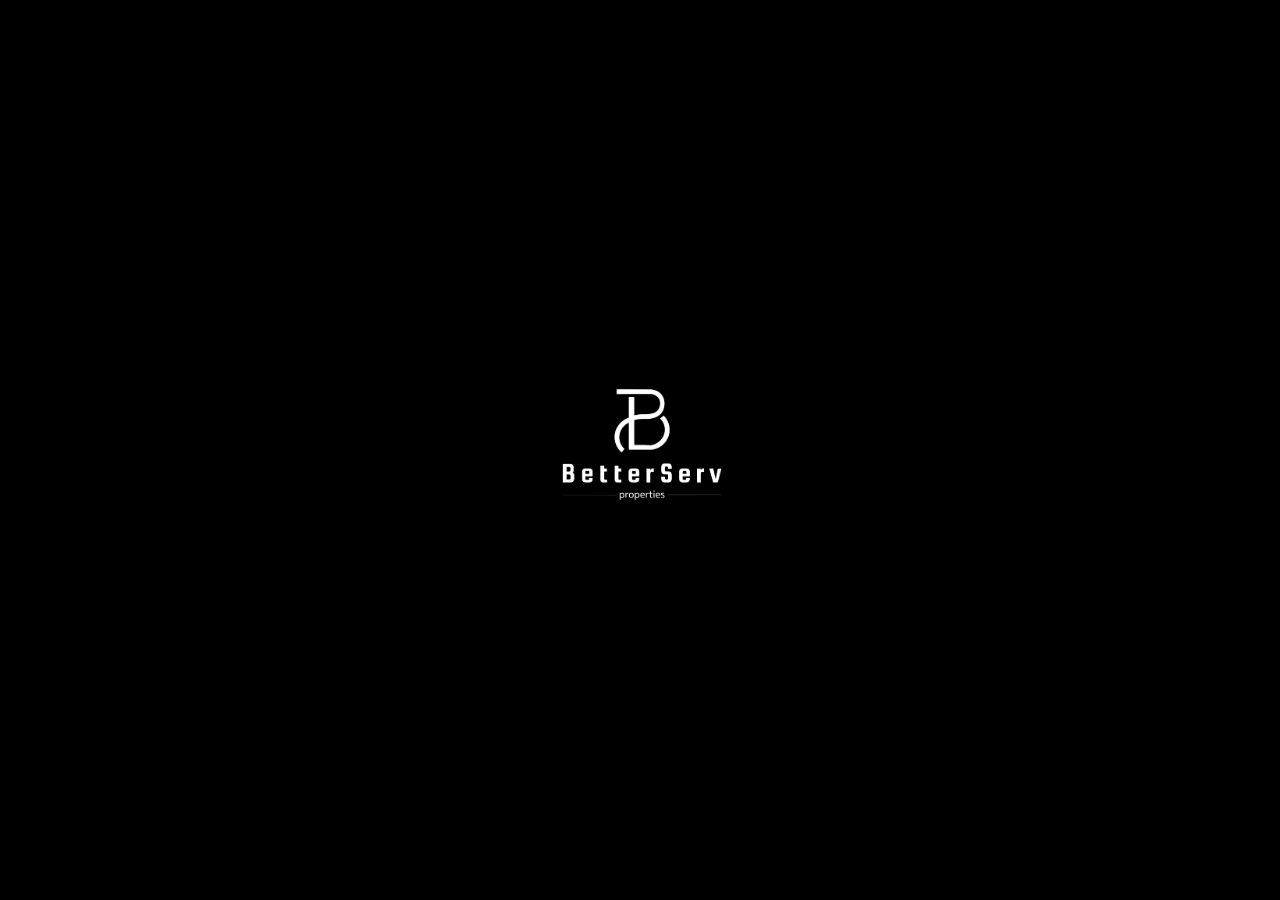
==== index.html @ 4f76d9c1 "feat: transform other services into a full landing page with dedicated sections and luxury assets" ====
<!doctype html>
<html lang="en">

<head>
  <meta charset="UTF-8" />
  <meta name="viewport" content="width=device-width, initial-scale=1.0" />
  <title>Better Serv Properties — Premium Properties in Dubai & India</title>
  <link rel="preconnect" href="https://fonts.googleapis.com" />
  <link
    href="https://fonts.googleapis.com/css2?family=DM+Sans:wght@400;500;600;700;800&family=Playfair+Display:wght@600;700;800&display=swap"
    rel="stylesheet" />
  <link rel="stylesheet" href="https://cdnjs.cloudflare.com/ajax/libs/font-awesome/6.4.0/css/all.min.css" />
  <style>
    :root {
      --bg: #ffffff;
      --bg-alt: #f7f8fa;
      --bg-dark: #0a0a0f;
      --bg-card: #ffffff;
      --blue: #0055ff;
      --blue-hover: #0044cc;
      --blue-light: rgba(0, 85, 255, 0.08);
      --blue-glow: rgba(0, 85, 255, 0.25);
      --gold: #c9a84c;
      --text: #1a1a1a;
      --text-mid: #555;
      --text-light: #888;
      --border: #e8e8e8;
      --radius: 16px;
      --radius-sm: 10px;
      --radius-pill: 50px;
      --shadow-sm: 0 2px 12px rgba(0, 0, 0, 0.06);
      --shadow-md: 0 8px 32px rgba(0, 0, 0, 0.08);
      --shadow-lg: 0 16px 64px rgba(0, 0, 0, 0.12);
      --shadow-card: 0 4px 24px rgba(0, 0, 0, 0.07);
      --font-body: "DM Sans", sans-serif;
      --font-display: "Playfair Display", serif;
      --ease: cubic-bezier(0.25, 0.46, 0.45, 0.94);
    }

    *,
    *::before,
    *::after {
      margin: 0;
      padding: 0;
      box-sizing: border-box;
    }

    html {
      scroll-behavior: smooth;
    }

    body {
      font-family: var(--font-body);
      color: var(--text);
      background: var(--bg);
      overflow-x: hidden;
      line-height: 1.6;
      -webkit-font-smoothing: antialiased;
    }

    img {
      max-width: 100%;
      display: block;
    }

    a {
      text-decoration: none;
      color: inherit;
    }

    button {
      font-family: var(--font-body);
      cursor: pointer;
    }

    @keyframes fadeUp {
      from {
        opacity: 0;
        transform: translateY(30px);
      }

      to {
        opacity: 1;
        transform: translateY(0);
      }
    }

    @keyframes fadeIn {
      from {
        opacity: 0;
      }

      to {
        opacity: 1;
      }
    }

    @keyframes scaleIn {
      from {
        opacity: 0;
        transform: scale(0.92);
      }

      to {
        opacity: 1;
        transform: scale(1);
      }
    }

    @keyframes heroSlideIn {
      from {
        opacity: 0;
        transform: scale(1.06);
      }

      to {
        opacity: 1;
        transform: scale(1);
      }
    }

    @keyframes float {

      0%,
      100% {
        transform: translateY(0);
      }

      50% {
        transform: translateY(-10px);
      }
    }

    .reveal {
      opacity: 0;
      transform: translateY(28px);
      transition:
        opacity 0.7s var(--ease),
        transform 0.7s var(--ease);
    }

    .reveal.fl {
      transform: translateX(-28px);
    }

    .reveal.fr {
      transform: translateX(28px);
    }

    .reveal.fs {
      transform: scale(0.9);
    }

    .reveal.vis {
      opacity: 1;
      transform: translate(0) scale(1);
    }

    .reveal.d1 {
      transition-delay: 0.1s;
    }

    .reveal.d2 {
      transition-delay: 0.2s;
    }

    .reveal.d3 {
      transition-delay: 0.3s;
    }

    .reveal.d4 {
      transition-delay: 0.4s;
    }

    .reveal.d5 {
      transition-delay: 0.5s;
    }

    .reveal.d6 {
      transition-delay: 0.6s;
    }

    .reveal.d7 {
      transition-delay: 0.7s;
    }

    .reveal.d8 {
      transition-delay: 0.8s;
    }

    .page {
      animation: fadeUp 0.45s ease forwards;
    }

    /* ─── HEADER ─── */
    .cap-hdr {
      position: fixed;
      top: 0;
      left: 0;
      right: 0;
      z-index: 9000;
      background: transparent;
      padding: 0 48px;
      display: flex;
      align-items: center;
      gap: 12px;
      width: 100%;
      transition: background 0.35s ease, box-shadow 0.35s ease;
      border: none;
      border-radius: 0;
      backdrop-filter: none;
      -webkit-backdrop-filter: none;
      box-shadow: none;
    }

    .cap-hdr.scrolled {
      background: rgba(10, 10, 15, 0.97);
      box-shadow: 0 4px 24px rgba(0, 0, 0, 0.4);
    }

    .cap-hdr .logo {
      display: flex;
      align-items: center;
      margin-right: auto;
    }

    .cap-hdr .logo img {
      height: 160px;
      width: auto;
      object-fit: contain;
      padding: 0;
      transition: transform 0.3s ease;
    }

    .cap-hdr .logo:hover img {
      transform: scale(1.02);
    }

    .cap-hdr .dnav {
      display: flex;
      gap: 4px;
    }

    .cap-hdr .dnav a {
      color: rgba(255, 255, 255, 0.65);
      font-size: 0.9rem;
      font-weight: 500;
      padding: 8px 12px;
      border-radius: var(--radius-pill);
      transition: all 0.25s;
      letter-spacing: 0.02em;
      white-space: nowrap;
    }

    .cap-hdr .dnav a:hover,
    .cap-hdr .dnav a.active {
      color: #fff;
      background: rgba(255, 255, 255, 0.08);
    }

    .cap-hdr .cta-btn {
      background: var(--blue);
      color: #fff;
      border: none;
      border-radius: var(--radius-pill);
      padding: 9px 20px;
      font-size: 0.76rem;
      font-weight: 700;
      letter-spacing: 0.03em;
      transition: all 0.25s;
      white-space: nowrap;
    }

    .cap-hdr .cta-btn:hover {
      background: var(--blue-hover);
      transform: translateY(-1px);
    }

    .mob-bar {
      display: none;
      position: fixed;
      bottom: 0;
      left: 0;
      right: 0;
      z-index: 9000;
      background: rgba(10, 10, 15, 0.96);
      backdrop-filter: blur(20px);
      -webkit-backdrop-filter: blur(20px);
      justify-content: space-around;
      padding: 8px 0 max(8px, env(safe-area-inset-bottom));
      border-top: 1px solid rgba(255, 255, 255, 0.07);
    }

    .mob-bar a {
      display: flex;
      flex-direction: column;
      align-items: center;
      gap: 3px;
      color: rgba(255, 255, 255, 0.4);
      font-size: 0.6rem;
      font-weight: 500;
      min-width: 48px;
      min-height: 44px;
      justify-content: center;
      transition: color 0.2s;
    }

    .mob-bar a svg {
      width: 20px;
      height: 20px;
      stroke: currentColor;
      fill: none;
      stroke-width: 1.8;
    }

    .mob-bar a.active {
      color: var(--blue);
    }

    @media (max-width: 768px) {
      .mob-bar {
        display: flex !important;
      }

      .cap-hdr .dnav,
      .cap-hdr .cta-btn {
        display: none !important;
      }

      .cap-hdr {
        padding: 12px 24px;
        max-width: 100%;
        width: 100%;
        left: 0;
        right: 0;
        transform: none;
        justify-content: center;
        background: rgba(10, 10, 15, 0.1);
      }

      .cap-hdr.scrolled {
        background: rgba(10, 10, 15, 0.98);
      }

      .cap-hdr .logo {
        margin-right: 0;
        justify-content: center;
        width: 100%;
      }

      .cap-hdr .logo img {
        height: 95px;
      }

      .hero-content {
        text-align: center;
        padding: 180px 20px 80px;
      }

      .hero-content .section-tag {
        justify-content: center;
      }

      .hero-content p {
        margin: 0 auto 32px;
      }

      .hero-btns {
        justify-content: center;
      }

      .section {
        padding: 60px 20px;
      }
    }

    /* ─── BUTTONS ─── */
    .btn {
      display: inline-flex;
      align-items: center;
      gap: 8px;
      font-family: var(--font-body);
      font-weight: 700;
      font-size: 0.88rem;
      padding: 14px 30px;
      border-radius: var(--radius-sm);
      border: none;
      cursor: pointer;
      transition: all 0.35s var(--ease);
      min-height: 48px;
      letter-spacing: 0.01em;
    }

    .btn-blue {
      background: var(--blue);
      color: #fff;
    }

    .btn-blue:hover {
      background: var(--blue-hover);
      transform: translateY(-2px);
      box-shadow: 0 8px 24px var(--blue-glow);
    }

    .btn-dark {
      background: var(--bg-dark);
      color: #fff;
    }

    .btn-dark:hover {
      background: #222;
      transform: translateY(-2px);
    }

    .btn-outline {
      background: transparent;
      color: #fff;
      border: 1.5px solid rgba(255, 255, 255, 0.3);
    }

    .btn-outline:hover {
      border-color: #fff;
      background: rgba(255, 255, 255, 0.06);
    }

    .btn-outline-dark {
      background: transparent;
      color: var(--text);
      border: 1.5px solid var(--border);
    }

    .btn-outline-dark:hover {
      border-color: var(--blue);
      color: var(--blue);
    }

    .btn-icon {
      font-size: 1rem;
      transition: transform 0.2s;
    }

    .btn:hover .btn-icon {
      transform: translateX(3px);
    }

    /* ─── SECTIONS ─── */
    .section {
      padding: 100px 24px;
    }

    .section-inner {
      max-width: 1140px;
      margin: 0 auto;
    }

    .section-tag {
      display: inline-flex;
      align-items: center;
      gap: 6px;
      color: var(--blue);
      font-weight: 700;
      font-size: 0.72rem;
      letter-spacing: 0.14em;
      text-transform: uppercase;
      margin-bottom: 12px;
    }

    .section-tag::before {
      content: "";
      width: 8px;
      height: 8px;
      border-radius: 50%;
      background: var(--blue);
      display: inline-block;
    }

    .section-title {
      font-family: var(--font-display);
      font-size: clamp(1.8rem, 4vw, 2.8rem);
      font-weight: 700;
      letter-spacing: -0.02em;
      line-height: 1.15;
      margin-bottom: 16px;
    }

    .section-subtitle {
      color: var(--text-mid);
      font-size: 1.02rem;
      line-height: 1.7;
      max-width: 560px;
    }

    /* ─── HERO ─── */
    .hero {
      position: relative;
      min-height: 100vh;
      display: flex;
      align-items: center;
      overflow: hidden;
      background: var(--bg-dark);
    }

    .hero-slide {
      position: absolute;
      inset: 0;
      opacity: 0;
      background-size: cover;
      background-position: center;
      transition: none;
    }

    .hero-slide::after {
      content: "";
      position: absolute;
      inset: 0;
      background: linear-gradient(to right,
          rgba(0, 0, 0, 0.85) 0%,
          rgba(0, 0, 0, 0.4) 50%,
          rgba(0, 0, 0, 0.1) 100%);
    }

    @media (max-width: 768px) {
      .hero-slide::after {
        background: rgba(0, 0, 0, 0.65);
      }
    }

    .hero-slide.active {
      opacity: 1;
      animation: heroSlideIn 1s ease forwards;
    }

    .hero-dots {
      position: absolute;
      bottom: 40px;
      left: 50%;
      transform: translateX(-50%);
      display: flex;
      gap: 10px;
      z-index: 10;
    }

    .hero-dot {
      width: 10px;
      height: 10px;
      border-radius: 50%;
      border: 2px solid rgba(255, 255, 255, 0.5);
      background: transparent;
      cursor: pointer;
      transition: all 0.3s;
      padding: 0;
    }

    .hero-dot.active {
      background: #fff;
      border-color: #fff;
      width: 28px;
      border-radius: 10px;
    }

    .hero-content {
      position: relative;
      z-index: 5;
      max-width: 1140px;
      width: 100%;
      padding: 160px 48px 100px;
      margin: 0 auto;
      text-align: left;
    }

    .hero-content .section-tag {
      color: var(--gold);
      justify-content: flex-start;
    }

    .hero-content .section-tag::before {
      background: var(--gold);
    }

    .hero-content h1 {
      font-family: var(--font-display);
      font-size: clamp(2.4rem, 6vw, 4rem);
      font-weight: 800;
      color: #fff;
      line-height: 1.08;
      letter-spacing: -0.03em;
      margin-bottom: 20px;
    }

    .hero-content h1 span {
      color: var(--blue);
    }

    .hero-content p {
      color: rgba(255, 255, 255, 0.8);
      font-size: 1.1rem;
      line-height: 1.7;
      max-width: 580px;
      margin: 0 0 40px;
    }

    .hero-btns {
      display: flex;
      gap: 12px;
      justify-content: flex-start;
      flex-wrap: wrap;
    }

    /* ─── PAGE BANNER ─── */
    .page-banner {
      position: relative;
      padding: 160px 24px 80px;
      background: var(--bg-dark);
      text-align: center;
      overflow: hidden;
    }

    .page-banner::before {
      content: "";
      position: absolute;
      inset: 0;
      background:
        radial-gradient(circle at 30% 50%,
          rgba(0, 85, 255, 0.1) 0%,
          transparent 60%),
        radial-gradient(circle at 80% 20%,
          rgba(201, 168, 76, 0.06) 0%,
          transparent 50%);
    }

    .page-banner .section-tag {
      justify-content: center;
      position: relative;
    }

    .page-banner h1 {
      font-family: var(--font-display);
      font-size: clamp(2rem, 5vw, 3.2rem);
      font-weight: 800;
      color: #fff;
      letter-spacing: -0.02em;
      position: relative;
    }

    .page-banner p {
      color: rgba(255, 255, 255, 0.5);
      position: relative;
      margin-top: 12px;
      font-size: 0.95rem;
    }

    /* ─── TABS ─── */
    .tab-nav {
      display: inline-flex;
      background: var(--bg-alt);
      padding: 6px;
      border-radius: var(--radius-pill);
      margin-bottom: 40px;
      border: 1px solid var(--border);
    }

    .tab-btn {
      padding: 10px 28px;
      font-size: 0.88rem;
      font-weight: 700;
      border-radius: var(--radius-pill);
      border: none;
      background: transparent;
      color: var(--text-mid);
      cursor: pointer;
      transition: all 0.3s var(--ease);
    }

    .tab-btn.active {
      background: var(--blue);
      color: #fff;
      box-shadow: var(--shadow-sm);
    }

    /* ─── LOGO SLIDER ─── */
    .slider-track .dev-card {
      min-width: 180px;
      flex-shrink: 0;
      scroll-snap-align: start;
      background: rgba(255, 255, 255, 0.04);
      border: 1px solid rgba(255, 255, 255, 0.08);
      border-radius: var(--radius);
      padding: 16px;
      text-align: center;
      transition: all 0.3s var(--ease);
      cursor: pointer;
    }

    .slider-track .dev-card:hover {
      background: rgba(255, 255, 255, 0.08);
      border-color: var(--blue);
      transform: translateY(-4px);
    }

    .slider-track .dev-card img {
      height: 80px;
      width: 100%;
      object-fit: contain;
      border-radius: 8px;
      transition: all 0.3s var(--ease);
    }

    .slider-track .dev-card p {
      font-size: 0.7rem;
      margin-top: 10px;
      color: var(--text-mid);
      text-transform: uppercase;
      letter-spacing: 1px;
      transition: all 0.3s var(--ease);
    }

    .slider-track .dev-card:hover p {
      color: var(--blue);
    }

    .prop-grid {
      display: grid;
      grid-template-columns: repeat(auto-fill, minmax(300px, 1fr));
      gap: 24px;
    }

    .prop-card {
      background: var(--bg-card);
      border-radius: var(--radius);
      overflow: hidden;
      box-shadow: var(--shadow-card);
      transition:
        transform 0.35s var(--ease),
        box-shadow 0.35s var(--ease);
    }

    .prop-card:hover {
      transform: translateY(-6px);
      box-shadow: var(--shadow-lg);
    }

    .prop-card .iw {
      position: relative;
      overflow: hidden;
      height: 220px;
    }

    .prop-card .iw img {
      width: 100%;
      height: 100%;
      object-fit: cover;
      transition: transform 0.5s;
    }

    .prop-card:hover .iw img {
      transform: scale(1.06);
    }

    .prop-card .badge-tag {
      position: absolute;
      top: 14px;
      left: 14px;
      background: var(--blue);
      color: #fff;
      font-size: 0.68rem;
      font-weight: 700;
      padding: 5px 12px;
      border-radius: var(--radius-pill);
      letter-spacing: 0.04em;
      text-transform: uppercase;
    }

    .prop-card .bd {
      padding: 20px 22px;
    }

    .prop-card .bd h4 {
      font-size: 1.05rem;
      font-weight: 700;
      margin-bottom: 4px;
    }

    .prop-card .loc {
      font-size: 0.82rem;
      color: var(--text-light);
      display: flex;
      align-items: center;
      gap: 4px;
      margin-bottom: 10px;
    }

    .prop-card .meta {
      display: flex;
      gap: 16px;
      margin-bottom: 14px;
      font-size: 0.76rem;
      color: var(--text-light);
    }

    .prop-card .rw {
      display: flex;
      justify-content: space-between;
      align-items: center;
    }

    .prop-card .price {
      font-weight: 800;
      font-size: 1.12rem;
      color: var(--blue);
    }

    .prop-card .vb {
      background: var(--blue-light);
      color: var(--blue);
      border: none;
      border-radius: var(--radius-sm);
      padding: 8px 16px;
      font-size: 0.78rem;
      font-weight: 700;
      cursor: pointer;
      transition: all 0.25s;
      font-family: var(--font-body);
    }

    .prop-card .vb:hover {
      background: var(--blue);
      color: #fff;
    }

    .slider-wrap {
      position: relative;
    }

    .slider-track {
      display: flex;
      gap: 20px;
      overflow-x: auto;
      scroll-snap-type: x mandatory;
      padding: 20px 4px;
      scrollbar-width: none;
    }

    .slider-track::-webkit-scrollbar {
      display: none;
    }

    .slider-track .prop-card {
      min-width: 300px;
      flex-shrink: 0;
      scroll-snap-align: start;
    }

    .sb {
      position: absolute;
      top: 50%;
      transform: translateY(-50%);
      z-index: 10;
      width: 46px;
      height: 46px;
      border-radius: 50%;
      border: 1.5px solid var(--blue);
      background: var(--bg-card);
      color: #fff;
      font-size: 1.1rem;
      cursor: pointer;
      display: flex;
      align-items: center;
      justify-content: center;
      box-shadow: var(--shadow-md);
      transition: all 0.25s;
      backdrop-filter: blur(8px);
    }

    .sb:hover {
      background: var(--blue);
      color: #fff;
      border-color: var(--blue);
      transform: translateY(-50%) scale(1.1);
    }

    .sb.l {
      left: -12px;
    }

    .sb.r {
      right: -12px;
    }

    .dev-slider-label {
      font-size: 0.78rem;
      font-weight: 700;
      letter-spacing: 2px;
      text-transform: uppercase;
      color: var(--blue);
      margin-bottom: 12px;
      padding-left: 4px;
      border-left: 3px solid var(--blue);
      padding-left: 10px;
      display: block;
      text-align: left;
    }

    .dev-block {
      margin-bottom: 48px;
    }

    .feat-grid {
      display: grid;
      grid-template-columns: repeat(auto-fit, minmax(250px, 1fr));
      gap: 24px;
    }

    .fc {
      background: var(--bg-card);
      border: 1px solid var(--border);
      border-radius: var(--radius);
      padding: 40px 32px;
      transition: all 0.4s var(--ease);
      position: relative;
      overflow: hidden;
      display: flex;
      flex-direction: column;
      align-items: flex-start;
    }

    .fc::before {
      content: "";
      position: absolute;
      top: 0;
      left: 0;
      width: 100%;
      height: 4px;
      background: var(--blue);
      transform: scaleX(0);
      transform-origin: left;
      transition: transform 0.4s var(--ease);
    }

    .fc:hover::before {
      transform: scaleX(1);
    }

    .fc:hover {
      transform: translateY(-8px);
      box-shadow: var(--shadow-lg);
      border-color: transparent;
    }

    .fc .ib {
      width: 60px;
      height: 60px;
      border-radius: 16px;
      background: var(--blue-light);
      color: var(--blue);
      display: flex;
      align-items: center;
      justify-content: center;
      margin-bottom: 24px;
      transition: all 0.3s;
      border: 1px solid rgba(0, 85, 255, 0.1);
    }

    .fc:hover .ib {
      background: var(--blue);
      color: #fff;
      transform: rotate(-4deg) scale(1.05);
    }

    .fc .ib svg {
      width: 28px;
      height: 28px;
      stroke: currentColor;
      stroke-width: 1.8;
    }

    .fc h3 {
      font-size: 1.25rem;
      font-weight: 700;
      margin-bottom: 12px;
      color: var(--text);
    }

    .fc p {
      color: var(--text-mid);
      font-size: 0.95rem;
      line-height: 1.7;
    }

    .fcd {
      background: rgba(255, 255, 255, 0.03);
      border: 1px solid rgba(255, 255, 255, 0.08);
      border-radius: var(--radius);
      padding: 40px 32px;
      transition: all 0.4s var(--ease);
      text-align: center;
      display: flex;
      flex-direction: column;
      align-items: center;
    }

    .fcd:hover {
      background: rgba(255, 255, 255, 0.06);
      transform: translateY(-8px);
      border-color: rgba(255, 255, 255, 0.15);
      box-shadow: 0 20px 40px rgba(0, 0, 0, 0.3);
    }

    .fcd .ib {
      width: 64px;
      height: 64px;
      background: rgba(0, 85, 255, 0.15);
      color: var(--blue);
      margin-bottom: 24px;
      border-radius: 18px;
      border: 1px solid rgba(0, 85, 255, 0.2);
    }

    .fcd h4 {
      color: #fff;
      font-weight: 700;
      font-size: 1.15rem;
      margin-bottom: 12px;
    }

    .fcd p {
      color: rgba(255, 255, 255, 0.5);
      font-size: 0.92rem;
      line-height: 1.7;
    }

    .stats-strip {
      display: grid;
      grid-template-columns: repeat(auto-fit, minmax(150px, 1fr));
      gap: 20px;
      background: linear-gradient(135deg, #0a0a0f, #12122a);
      border-radius: 20px;
      padding: 48px 36px;
      box-shadow: var(--shadow-lg);
    }

    .stat-num {
      font-family: var(--font-display);
      font-size: clamp(2rem, 4vw, 2.8rem);
      font-weight: 800;
      color: var(--blue);
      text-align: center;
    }

    .stat-label {
      font-size: 0.78rem;
      color: rgba(255, 255, 255, 0.5);
      letter-spacing: 0.08em;
      text-transform: uppercase;
      margin-top: 4px;
      text-align: center;
    }

    .timeline {
      display: flex;
      flex-wrap: wrap;
      justify-content: center;
      gap: 0;
      position: relative;
    }

    .ts {
      flex: 1 1 200px;
      max-width: 240px;
      text-align: center;
      padding: 0 18px;
      position: relative;
    }

    .ts-num {
      width: 56px;
      height: 56px;
      border-radius: 50%;
      background: var(--blue);
      color: #fff;
      display: flex;
      align-items: center;
      justify-content: center;
      font-weight: 800;
      font-size: 1rem;
      margin: 0 auto 16px;
      box-shadow: 0 4px 20px var(--blue-glow);
    }

    .ts-line {
      position: absolute;
      top: 28px;
      left: 62%;
      width: 76%;
      height: 2px;
      background: var(--blue);
      opacity: 0;
      transition: opacity 0.6s;
    }

    .ts-line.vis {
      opacity: 0.2;
    }

    .ts h4 {
      font-weight: 700;
      font-size: 0.95rem;
      margin-bottom: 6px;
    }

    .ts p {
      color: var(--text-mid);
      font-size: 0.82rem;
      line-height: 1.5;
    }

    @media (max-width: 640px) {
      .ts-line {
        display: none;
      }
    }

    .test-grid {
      display: grid;
      grid-template-columns: repeat(auto-fit, minmax(280px, 1fr));
      gap: 24px;
    }

    .tc {
      background: var(--bg-alt);
      border-radius: var(--radius);
      padding: 30px;
      border: 1px solid var(--border);
      transition: all 0.35s var(--ease);
    }

    .tc:hover {
      box-shadow: var(--shadow-md);
      border-color: transparent;
    }

    .tc .stars {
      color: #f5a623;
      font-size: 0.9rem;
      letter-spacing: 2px;
      margin-bottom: 14px;
    }

    .tc .qt {
      color: var(--text-mid);
      font-size: 0.9rem;
      line-height: 1.65;
      margin-bottom: 18px;
      font-style: italic;
    }

    .tc .au {
      font-weight: 700;
      font-size: 0.88rem;
    }

    .tc .rl {
      color: var(--text-light);
      font-size: 0.76rem;
      margin-top: 2px;
    }

    .about-split {
      display: grid;
      grid-template-columns: 1fr 1fr;
      gap: 48px;
      align-items: center;
    }

    @media (max-width: 768px) {
      .about-split {
        grid-template-columns: 1fr !important;
      }
    }

    .about-img {
      width: 100%;
      border-radius: var(--radius);
      object-fit: cover;
      box-shadow: var(--shadow-lg);
      aspect-ratio: 4/3;
    }

    .val-grid {
      display: grid;
      grid-template-columns: repeat(auto-fit, minmax(300px, 1fr));
      gap: 28px;
    }

    .vc {
      display: flex;
      gap: 18px;
      align-items: flex-start;
      padding: 24px;
      border-radius: var(--radius);
      background: var(--bg-card);
      border: 1px solid var(--border);
      transition: all 0.35s var(--ease);
    }

    .vc:hover {
      box-shadow: var(--shadow-md);
      border-color: transparent;
      transform: translateY(-3px);
    }

    .vc .vi {
      width: 52px;
      height: 52px;
      border-radius: 12px;
      background: var(--blue-light);
      color: var(--blue);
      display: flex;
      align-items: center;
      justify-content: center;
      flex-shrink: 0;
    }

    .vc .vi svg {
      width: 26px;
      height: 26px;
      stroke: currentColor;
      stroke-width: 2;
    }

    .vc h4 {
      font-size: 1.05rem;
      font-weight: 700;
      margin-bottom: 6px;
    }

    .vc p {
      color: var(--text-mid);
      font-size: 0.88rem;
      line-height: 1.6;
    }

    .team-grid {
      display: grid;
      grid-template-columns: repeat(auto-fit, minmax(220px, 1fr));
      gap: 24px;
    }

    .team-c {
      text-align: center;
    }

    .team-c .av {
      width: 120px;
      height: 120px;
      border-radius: 50%;
      object-fit: cover;
      margin: 0 auto 14px;
      border: 3px solid var(--blue-light);
      box-shadow: 0 4px 20px rgba(0, 0, 0, 0.1);
    }

    .team-c h4 {
      font-size: 0.95rem;
      font-weight: 700;
    }

    .team-c p {
      color: var(--text-light);
      font-size: 0.8rem;
    }

    .contact-grid {
      display: grid;
      grid-template-columns: 1fr 1.2fr;
      gap: 48px;
      align-items: start;
    }

    @media (max-width: 768px) {
      .contact-grid {
        grid-template-columns: 1fr !important;
      }
    }

    .cic {
      display: flex;
      gap: 16px;
      align-items: center;
      padding: 20px;
      border-radius: var(--radius);
      background: var(--bg-alt);
      border: 1px solid var(--border);
      margin-bottom: 16px;
      transition: all 0.25s;
    }

    .cic:hover {
      border-color: var(--blue);
      box-shadow: var(--shadow-sm);
    }

    .cic .ci {
      width: 48px;
      height: 48px;
      border-radius: 12px;
      background: var(--blue-light);
      display: flex;
      align-items: center;
      justify-content: center;
      flex-shrink: 0;
      font-size: 1.1rem;
    }

    .cic h4 {
      font-size: 0.88rem;
      font-weight: 700;
      margin-bottom: 2px;
    }

    .cic p {
      color: var(--text-mid);
      font-size: 0.84rem;
    }

    .fb {
      background: var(--bg-card);
      border-radius: var(--radius);
      padding: 36px;
      box-shadow: var(--shadow-md);
      border: 1px solid var(--border);
    }

    .fr {
      margin-bottom: 18px;
    }

    .fr label {
      display: block;
      font-size: 0.74rem;
      font-weight: 700;
      color: var(--text-mid);
      margin-bottom: 7px;
      text-transform: uppercase;
      letter-spacing: 0.06em;
    }

    .fr input,
    .fr textarea,
    .fr select {
      width: 100%;
      padding: 13px 16px;
      border: 1.5px solid var(--border);
      border-radius: var(--radius-sm);
      font-size: 0.92rem;
      font-family: var(--font-body);
      background: var(--bg-alt);
      outline: none;
      transition: border-color 0.25s;
      color: var(--text);
    }

    .fr input:focus,
    .fr textarea:focus,
    .fr select:focus {
      border-color: var(--blue);
    }

    .fr textarea {
      resize: vertical;
      min-height: 100px;
    }

    .f2 {
      display: grid;
      grid-template-columns: 1fr 1fr;
      gap: 18px;
    }

    @media (max-width: 600px) {
      .f2 {
        grid-template-columns: 1fr;
      }
    }

    .form-ok {
      text-align: center;
      padding: 50px 0;
    }

    .form-ok .ck {
      width: 64px;
      height: 64px;
      border-radius: 50%;
      background: var(--blue-light);
      display: flex;
      align-items: center;
      justify-content: center;
      margin: 0 auto 16px;
      font-size: 1.8rem;
    }

    .form-ok h3 {
      font-family: var(--font-display);
      font-size: 1.4rem;
      margin-bottom: 6px;
    }

    .form-ok p {
      color: var(--text-mid);
    }

    .footer {
      background: var(--bg-dark);
      color: rgba(255, 255, 255, 0.55);
      padding: 64px 24px 0;
    }

    .footer-grid {
      display: grid;
      grid-template-columns: 2.2fr 1fr 1fr 1fr;
      gap: 40px;
      max-width: 1140px;
      margin: 0 auto;
    }

    @media (max-width: 768px) {
      .footer-grid {
        grid-template-columns: 1fr 1fr;
      }

      .footer {
        padding-bottom: 70px;
      }
    }

    .footer .fl {
      display: block;
      margin-bottom: 14px;
    }

    .footer .fl img {
      height: 130px;
      width: auto;
      object-fit: contain;
      filter: brightness(1.1);
    }

    .footer p {
      font-size: 0.84rem;
      line-height: 1.65;
      max-width: 280px;
    }

    .footer h4 {
      color: #fff;
      font-size: 0.78rem;
      font-weight: 700;
      text-transform: uppercase;
      letter-spacing: 0.1em;
      margin-bottom: 18px;
    }

    .footer a {
      display: block;
      color: rgba(255, 255, 255, 0.45);
      font-size: 0.84rem;
      margin-bottom: 10px;
      transition: color 0.2s;
    }

    .footer a:hover {
      color: #fff;
    }

    .footer-btm {
      border-top: 1px solid rgba(255, 255, 255, 0.06);
      margin-top: 48px;
      padding: 20px 0;
      text-align: center;
      font-size: 0.76rem;
      color: rgba(255, 255, 255, 0.25);
    }

    .modal-overlay {
      position: fixed;
      inset: 0;
      background: rgba(0, 0, 0, 0.55);
      z-index: 9999;
      display: none;
      align-items: center;
      justify-content: center;
      padding: 20px;
      backdrop-filter: blur(4px);
    }

    .modal-overlay.open {
      display: flex;
      animation: fadeIn 0.25s;
    }

    .modal {
      background: #fff;
      border-radius: var(--radius);
      max-width: 480px;
      width: 100%;
      padding: 32px;
      box-shadow: 0 24px 80px rgba(0, 0, 0, 0.25);
      animation: scaleIn 0.3s ease;
      max-height: 90vh;
      overflow-y: auto;
    }

    .modal-hd {
      display: flex;
      justify-content: space-between;
      align-items: center;
      margin-bottom: 18px;
    }

    .modal-hd h3 {
      font-family: var(--font-display);
      font-size: 1.2rem;
    }

    .modal-x {
      background: none;
      border: none;
      font-size: 1.4rem;
      color: var(--text-light);
      width: 40px;
      height: 40px;
      display: flex;
      align-items: center;
      justify-content: center;
      border-radius: 50%;
      transition: background 0.2s;
    }

    .modal-x:hover {
      background: var(--bg-alt);
    }
    .app-loader {
      position: fixed;
      inset: 0;
      background: #000000;
      z-index: 99999;
      display: flex;
      align-items: center;
      justify-content: center;
      transition: opacity 0.4s var(--ease), visibility 0.4s var(--ease);
    }

    .app-loader.hidden {
      opacity: 0;
      visibility: hidden;
    }

    .loader-logo {
      height: 220px;
      width: auto;
      object-fit: contain;
      animation: pulse 1.8s cubic-bezier(0.4, 0, 0.6, 1) infinite;
    }

    @keyframes pulse {
      0%, 100% {
        opacity: 1;
        transform: scale(1);
      }
      50% {
        opacity: 0.5;
        transform: scale(0.96);
      }
    }

    .social-links {
      display: flex;
      gap: 16px;
      margin-top: 16px;
    }

    .social-links a {
      font-size: 1.25rem !important;
      color: rgba(255, 255, 255, 0.45);
      transition: color 0.25s var(--ease), transform 0.25s var(--ease);
      display: inline-flex !important;
      margin-bottom: 0 !important;
    }

    .social-links a:hover {
      color: var(--blue);
      transform: translateY(-2px);
    }
  </style>
</head>

<body>
  <div id="app-loader" class="app-loader">
    <img src="logo.png" alt="Loading..." class="loader-logo" />
  </div>

  <header class="cap-hdr" id="mainHeader">
    <a href="#" data-page="home" class="logo">
      <img src="logo.png" alt="Better Serv Logo" />
    </a>
    <nav class="dnav" id="desktopNav">
      <a href="#" data-page="home" class="active">Home</a>
      <a href="#" data-page="about">About Us</a>
      <a href="#" data-page="dubai">Dubai</a>
      <a href="#" data-page="india">India</a>
      <a href="#" data-page="services">Other Services</a>
      <a href="#" data-page="contact">Contact</a>
    </nav>
    <button class="cta-btn" data-nav="contact">Get in Touch</button>
  </header>

  <nav class="mob-bar" id="mobileBar">
    <a href="#" data-page="home" class="active">
      <svg viewBox="0 0 24 24" stroke-linecap="round" stroke-linejoin="round">
        <path d="m3 9 9-7 9 7v11a2 2 0 0 1-2 2H5a2 2 0 0 1-2-2z"></path>
        <polyline points="9 22 9 12 15 12 15 22"></polyline>
      </svg>
      Home
    </a>
    <a href="#" data-page="dubai">
      <svg viewBox="0 0 24 24" stroke-linecap="round" stroke-linejoin="round">
        <path d="M4 10h16M12 22V2M4 22V10M20 22V10M8 22V14M16 22V14"></path>
      </svg>
      Dubai
    </a>
    <a href="#" data-page="india">
      <svg viewBox="0 0 24 24" stroke-linecap="round" stroke-linejoin="round">
        <path d="M2 22v-4h20v4M4 18V6a2 2 0 0 1 2-2h12a2 2 0 0 1 2 2v12M9 18v-6h6v6"></path>
      </svg>
      India
    </a>
    <a href="#" data-page="about">
      <svg viewBox="0 0 24 24" stroke-linecap="round" stroke-linejoin="round">
        <circle cx="12" cy="12" r="10"></circle>
        <path d="M12 16v-4M12 8h.01"></path>
      </svg>
      About
    </a>
    <a href="#" data-page="services">
      <svg viewBox="0 0 24 24" stroke-linecap="round" stroke-linejoin="round">
        <rect width="20" height="14" x="2" y="7" rx="2" ry="2"></rect>
        <path d="M16 21V5a2 2 0 0 0-2-2h-4a2 2 0 0 0-2 2v16"></path>
      </svg>
      Services
    </a>
    <a href="#" data-page="contact">
      <svg viewBox="0 0 24 24" stroke-linecap="round" stroke-linejoin="round">
        <rect width="20" height="16" x="2" y="4" rx="2"></rect>
        <path d="m22 7-8.97 5.7a1.94 1.94 0 0 1-2.06 0L2 7"></path>
      </svg>
      Contact
    </a>
  </nav>

  <main id="app"></main>

  <div class="modal-overlay" id="eqModal">
    <div class="modal">
      <div class="modal-hd">
        <h3 id="mT">Enquiry</h3>
        <button class="modal-x" data-closem="true">✕</button>
      </div>
      <p id="mS" style="
            color: var(--text-mid);
            font-size: 0.88rem;
            margin-bottom: 20px;
          "></p>
      <div id="mF">
        <div class="fr">
          <label>Name</label><input type="text" placeholder="Full name" />
        </div>
        <div class="fr">
          <label>Email</label><input type="email" placeholder="you@email.com" />
        </div>
        <div class="fr">
          <label>Phone</label><input type="tel" placeholder="+971 or +91" />
        </div>
        <div class="fr">
          <label>Message</label><textarea rows="3" placeholder="I'm interested..."></textarea>
        </div>
        <button class="btn btn-blue" style="width: 100%" data-subm="true">
          Submit Enquiry <span class="btn-icon">→</span>
        </button>
      </div>
      <div id="mOk" style="display: none">
        <div class="form-ok">
          <div class="ck">✓</div>
          <h3>Thank You!</h3>
          <p>Our team will contact you within 24 hours.</p>
        </div>
      </div>
    </div>
  </div>

  <script>
    const ICONS = {
      build: '<svg viewBox="0 0 24 24" fill="none" stroke="currentColor"><path d="M2.7 10.3a2.41 2.41 0 0 0 0 3.41l7.59 7.59a2.41 2.41 0 0 0 3.41 0l7.59-7.59a2.41 2.41 0 0 0 0-3.41l-7.59-7.59a2.41 2.41 0 0 0-3.41 0Z"/><path d="M7 14h.01"/><path d="M10 11h.01"/><path d="M10 17h.01"/><path d="M14 14h.01"/><path d="M17 11h.01"/><path d="M17 17h.01"/></svg>',
      key: '<svg viewBox="0 0 24 24" fill="none" stroke="currentColor"><circle cx="7.5" cy="15.5" r="5.5"/><path d="m21 2-9.6 9.6"/><path d="m15.5 7.5 3 3L22 7l-3-3Z"/></svg>',
      chart: '<svg viewBox="0 0 24 24" fill="none" stroke="currentColor"><path d="M3 3v18h18"/><path d="m19 19-7-8-3 3-3-3"/></svg>',
      gear: '<svg viewBox="0 0 24 24" fill="none" stroke="currentColor"><path d="M12.22 2h-.44a2 2 0 0 0-2 2v.18a2 2 0 0 1-1 1.73l-.43.25a2 2 0 0 1-2 0l-.15-.08a2 2 0 0 0-2.73.73l-.22.38a2 2 0 0 0 .73 2.73l.15.1a2 2 0 0 1 1 1.72v.51a2 2 0 0 1-1 1.74l-.15.09a2 2 0 0 0-.73 2.73l.22.38a2 2 0 0 0 2.73.73l.15-.08a2 2 0 0 1 2 0l.43.25a2 2 0 0 1 1 1.73V20a2 2 0 0 0 2 2h.44a2 2 0 0 0 2-2v-.18a2 2 0 0 1 1-1.73l.43-.25a2 2 0 0 1 2 0l.15.08a2 2 0 0 0 2.73-.73l.22-.39a2 2 0 0 0-.73-2.73l-.15-.08a2 2 0 0 1-1-1.74v-.5a2 2 0 0 1 1-1.74l.15-.09a2 2 0 0 0 .73-2.73l-.22-.38a2 2 0 0 0-2.73-.73l-.15.08a2 2 0 0 1-2 0l-.43-.25a2 2 0 0 1-1-1.73V4a2 2 0 0 0-2-2Z"/><circle cx="12" cy="12" r="3"/></svg>',
      target: '<svg viewBox="0 0 24 24" fill="none" stroke="currentColor"><circle cx="12" cy="12" r="10"/><circle cx="12" cy="12" r="6"/><circle cx="12" cy="12" r="2"/></svg>',
      shield: '<svg viewBox="0 0 24 24" fill="none" stroke="currentColor"><path d="M12 22s8-4 8-10V5l-8-3-8 3v7c0 6 8 10 8 10Z"/></svg>',
      award: '<svg viewBox="0 0 24 24" fill="none" stroke="currentColor"><circle cx="12" cy="8" r="6"/><path d="M15.477 12.89 17 22l-5-3-5 3 1.523-9.11"/></svg>',
      zap: '<svg viewBox="0 0 24 24" fill="none" stroke="currentColor"><path d="M13 2 3 14h9l-1 8 10-12h-9l1-8z"/></svg>',
      leaf: '<svg viewBox="0 0 24 24" fill="none" stroke="currentColor"><path d="M11 20A7 7 0 0 1 9.8 6.1C15.5 5 17 4.48 19 2c1 2 2 4.18 2 8a8 8 0 0 1-10 10Z"/><path d="M17.6 14c-.7-1.5-1.5-1.5-3-1"/><path d="M15 22v-4"/></svg>',
      globe: '<svg viewBox="0 0 24 24" fill="none" stroke="currentColor"><circle cx="12" cy="12" r="10"/><path d="M12 2a14.5 14.5 0 0 0 0 20 14.5 14.5 0 0 0 0-20"/><path d="M2 12h20"/></svg>',
      users: '<svg viewBox="0 0 24 24" fill="none" stroke="currentColor"><path d="M16 21v-2a4 4 0 0 0-4-4H6a4 4 0 0 0-4 4v2"/><circle cx="9" cy="7" r="4"/><path d="M22 21v-2a4 4 0 0 0-3-3.87"/><path d="M16 3.13a4 4 0 0 1 0 7.75"/></svg>',
      dollar: '<svg viewBox="0 0 24 24" fill="none" stroke="currentColor"><line x1="12" x2="12" y1="2" y2="22"/><path d="M17 5H9.5a3.5 3.5 0 0 0 0 7h5a3.5 3.5 0 0 1 0 7H6"/></svg>',
      trend: '<svg viewBox="0 0 24 24" fill="none" stroke="currentColor"><polyline points="23 6 13.5 15.5 8.5 10.5 1 18"/><polyline points="17 6 23 6 23 12"/></svg>',
      building: '<svg viewBox="0 0 24 24" fill="none" stroke="currentColor"><rect width="8" height="18" x="3" y="3" rx="2"/><path d="M7 10h11"/><path d="M21 21H3"/><rect width="3" height="12" x="14" y="9" rx="1"/></svg>',
      star: '<svg viewBox="0 0 24 24" fill="none" stroke="currentColor"><polygon points="12 2 15.09 8.26 22 9.27 17 14.14 18.18 21.02 12 17.77 5.82 21.02 7 14.14 2 9.27 8.91 8.26 12 2"/></svg>'
    };
    const HS = [
      "https://images.unsplash.com/photo-1512917774080-9991f1c4c750?w=1400&h=800&fit=crop",
      "https://images.unsplash.com/photo-1582407947304-fd86f028f716?w=1400&h=800&fit=crop",
      "https://images.unsplash.com/photo-1600596542815-ffad4c1539a9?w=1400&h=800&fit=crop",
      "https://images.unsplash.com/photo-1613490493576-7fde63acd811?w=1400&h=800&fit=crop",
    ];
    const SV = [
      {
        i: ICONS.build,
        t: "Property Development",
        d: "World-class residential and commercial developments across Dubai and India with premium finishes.",
      },
      {
        i: ICONS.key,
        t: "Sales & Leasing",
        d: "Full-cycle support for buying, selling, or leasing premium properties with expert negotiation.",
      },
      {
        i: ICONS.chart,
        t: "Investment Advisory",
        d: "Data-driven investment guidance to maximize your real estate portfolio returns.",
      },
      {
        i: ICONS.gear,
        t: "Property Management",
        d: "Comprehensive maintenance, tenant management, and revenue optimization.",
      },
    ];
    const DP = [
      { id: 11, t: "Marina Bay Penthouse", l: "Dubai Marina", p: "AED 8.5M", img: "https://images.unsplash.com/photo-1582407947304-fd86f028f716?w=600&h=400&fit=crop", b: 4, a: "3,200 sqft", tg: "Penthouse", m: "buy" },
      { id: 12, t: "Palm Jumeirah Villa", l: "Palm Jumeirah", p: "AED 15M", img: "https://images.unsplash.com/photo-1613490493576-7fde63acd811?w=600&h=400&fit=crop", b: 6, a: "6,500 sqft", tg: "Villa", m: "buy" },
      { id: 13, t: "Al Barari Garden", l: "Al Barari", p: "AED 12M", img: "https://images.unsplash.com/photo-1600596542815-ffad4c1539a9?w=600&h=400&fit=crop", b: 5, a: "5,800 sqft", tg: "Villa", m: "buy" },
      { id: 14, t: "Downtown Luxury Apt", l: "Downtown Dubai", p: "AED 25,000/mo", img: "https://images.unsplash.com/photo-1512917774080-9991f1c4c750?w=600&h=400&fit=crop", b: 2, a: "1,400 sqft", tg: "Apartment", m: "rent" },
      { id: 15, t: "Business Bay Studio", l: "Business Bay", p: "AED 10,000/mo", img: "https://images.unsplash.com/photo-1545324418-cc1a3fa10c00?w=600&h=400&fit=crop", b: 1, a: "850 sqft", tg: "Studio", m: "rent" },
      { id: 16, t: "Dubai Hills Villa", l: "Dubai Hills", p: "AED 18,000/mo", img: "https://images.unsplash.com/photo-1600585154340-be6161a56a0c?w=600&h=400&fit=crop", b: 3, a: "2,900 sqft", tg: "Villa", m: "rent" }
    ];
    const IP = [
      { id: 1, t: "Skyline Residences", l: "Mumbai, Maharashtra", p: "₹2.5 Cr", img: "https://images.unsplash.com/photo-1545324418-cc1a3fa10c00?w=600&h=400&fit=crop", b: 3, a: "1,800 sqft", tg: "High-Rise", m: "buy" },
      { id: 2, t: "Garden Villas", l: "Bangalore, Karnataka", p: "₹1.8 Cr", img: "https://images.unsplash.com/photo-1512917774080-9991f1c4c750?w=600&h=400&fit=crop", b: 4, a: "2,400 sqft", tg: "Villa", m: "buy" },
      { id: 3, t: "Marine Drive Residency", l: "Mumbai", p: "₹4.5 Cr", img: "https://images.unsplash.com/photo-1600573472550-8090b5e0745e?w=600&h=400&fit=crop", b: 3, a: "2,200 sqft", tg: "Apartment", m: "buy" },
      { id: 4, t: "Gurgaon Modern Suite", l: "Gurgaon", p: "₹95,000/mo", img: "https://images.unsplash.com/photo-1582407947304-fd86f028f716?w=600&h=400&fit=crop", b: 2, a: "1,400 sqft", tg: "Apartment", m: "rent" },
      { id: 5, t: "Whitefield Loft", l: "Bangalore", p: "₹65,000/mo", img: "https://images.unsplash.com/photo-1512918728675-ed5a9ecdebfd?w=600&h=400&fit=crop", b: 1, a: "950 sqft", tg: "Loft", m: "rent" }
    ];
    const DD = [
      { n: "Emaar Properties", l: "developer_images/emaar.png" },
      { n: "DAMAC Properties", l: "developer_images/damac.png" },
      { n: "Nakheel", l: "developer_images/nakheel.png" },
      { n: "Sobha Realty", l: "developer_images/sobha.png" },
      { n: "Meraas", l: "developer_images/meraas.png" },
      { n: "Binghatti", l: "developer_images/binghatti.png" }
    ];
    const ID = [
      { n: "DLF Limited", l: "developer_images/dlf.png" },
      { n: "Godrej Properties", l: "developer_images/godrej.png" },
      { n: "Tata Housing", l: "developer_images/tata.png" },
      { n: "Prestige Group", l: "developer_images/prestige.png" },
      { n: "LODHA Group", l: "developer_images/lodha.png" }
    ];
    const WU = [
      {
        i: ICONS.users,
        t: "Expert Agents",
        d: "Industry veterans with 10+ years experience",
      },
      {
        i: ICONS.shield,
        t: "Verified Listings",
        d: "Every property is personally inspected",
      },
      {
        i: ICONS.globe,
        t: "Global Reach",
        d: "Offices in Dubai, Mumbai & Bangalore",
      },
      {
        i: ICONS.dollar,
        t: "Best Value",
        d: "Competitive pricing with no hidden fees",
      },
      {
        i: ICONS.users,
        t: "24/7 Support",
        d: "Always available via phone, email or chat",
      },
      {
        i: ICONS.zap,
        t: "Fast Closing",
        d: "Streamlined process from offer to keys",
      },
    ];
    const ST = [
      { v: 500, s: "+", l: "Properties Sold" },
      { v: 10, s: "+", l: "Years Experience" },
      { v: 1200, s: "+", l: "Happy Clients" },
      { v: 50, s: "+", l: "Expert Agents" },
    ];
    const PR = [
      {
        n: "01",
        t: "Consultation",
        d: "Share your requirements, budget, and preferred locations",
      },
      {
        n: "02",
        t: "Curated Selection",
        d: "We handpick properties matching your exact criteria",
      },
      {
        n: "03",
        t: "Property Viewing",
        d: "Virtual or in-person tours at your convenience",
      },
      {
        n: "04",
        t: "Closing & Handover",
        d: "Seamless paperwork, financing, and key handover",
      },
      {
        n: "05",
        t: "Extra Mile Service",
        d: "Post-handover interior design, property management, and ongoing legal support.",
      },
    ];
    const TM = [
      {
        n: "Rajesh Menon",
        r: "Investor, Mumbai",
        tx: "Exceptional service from start to finish. They helped me secure a prime Dubai Marina apartment at a fantastic price.",
      },
      {
        n: "Sarah Al-Maktoum",
        r: "Homeowner, Dubai",
        tx: "Professional, transparent, and incredibly efficient. I found my dream villa through Better Serv in just two weeks.",
      },
      {
        n: "Amit Sharma",
        r: "NRI Investor, London",
        tx: "As an overseas buyer, their end-to-end support was invaluable. Highly recommend for international investments.",
      },
      {
        n: "Priya Nair",
        r: "First-time Buyer, Kerala",
        tx: "Better Serv made my first property purchase stress-free. Their team guided me through every step with patience.",
      },
    ];
    const VL = [
      {
        i: ICONS.target,
        t: "Client-First Approach",
        d: "Every decision is guided by what serves our clients best.",
      },
      {
        i: ICONS.shield,
        t: "Transparency",
        d: "No hidden fees, no surprises. Complete clarity at every stage.",
      },
      {
        i: ICONS.shield,
        t: "Integrity",
        d: "Lasting relationships founded on trust and ethical practices.",
      },
      {
        i: ICONS.award,
        t: "Excellence",
        d: "The highest standards in service, analysis, and client care.",
      },
      {
        i: ICONS.zap,
        t: "Innovation",
        d: "Latest technology and data analytics for smarter decisions.",
      },
      {
        i: ICONS.leaf,
        t: "Sustainability",
        d: "Promoting eco-friendly developments and sustainable practices.",
      },
    ];
    const TEM = [
      {
        n: "Vishnu S.",
        r: "Founder & CEO",
        img: "https://images.unsplash.com/photo-1507003211169-0a1dd7228f2d?w=300&h=300&fit=crop&crop=face",
      },
      {
        n: "Aisha Rahman",
        r: "Head of Dubai Ops",
        img: "https://images.unsplash.com/photo-1494790108377-be9c29b29330?w=300&h=300&fit=crop&crop=face",
      },
      {
        n: "Arjun Mehta",
        r: "India Sales Director",
        img: "https://images.unsplash.com/photo-1472099645785-5658abf4ff4e?w=300&h=300&fit=crop&crop=face",
      },
      {
        n: "Fatima Al-Sayed",
        r: "Legal & Compliance",
        img: "https://images.unsplash.com/photo-1438761681033-6461ffad8d80?w=300&h=300&fit=crop&crop=face",
      },
    ];

    const pin =
      '<svg style="width:14px;height:14px;stroke:currentColor;fill:none;stroke-width:2;flex-shrink:0" viewBox="0 0 24 24"><path d="M21 10c0 7-9 13-9 13s-9-6-9-13a9 9 0 0118 0z"/><circle cx="12" cy="10" r="3"/></svg>';

    function pc(p) {
      return `<div class="prop-card"><div class="iw"><img src="${p.img}" alt="${p.t}" loading="lazy"><span class="badge-tag">${p.tg}</span></div><div class="bd"><h4>${p.t}</h4><div class="loc">${pin} ${p.l}</div><div class="meta"><span>🛏 ${p.b} Beds</span><span>📐 ${p.a}</span></div><div class="rw"><span class="price">${p.p}</span><button class="vb" data-openm-t="${p.t}" data-openm-s="${p.l} — ${p.p}">Enquire</button></div></div></div>`;
    }
    function sl(props, id) {
      return `<div class="slider-wrap"><button class="sb l" data-ss="${id}" data-ss-dir="-1">←</button><div class="slider-track" id="${id}">${props.map(pc).join("")}</div><button class="sb r" data-ss="${id}" data-ss-dir="1">→</button></div>`;
    }
    function devSl(devs, id) {
      return `<div class="slider-wrap" style="padding: 40px 0;"><button class="sb l" data-ss="${id}" data-ss-dir="-1">←</button><div class="slider-track" id="${id}">${devs.concat(devs).map((d) => `<div class="dev-card"><img src="${d.l}" alt="${d.n}"><p>${d.n}</p></div>`).join("")}</div><button class="sb r" data-ss="${id}" data-ss-dir="1">→</button></div>`;
    }
    function ft() {
      return `<div class="footer"><div class="footer-grid"><div><div class="fl"><img src="logo.png" alt="Better Serv Properties" /></div><p>Premium real estate services connecting discerning buyers with exceptional properties across Dubai and India.</p></div><div><h4>Quick Links</h4><a href="#" data-nav="home">Home</a><a href="#" data-nav="about">About Us</a><a href="#" data-nav="dubai">Dubai Properties</a><a href="#" data-nav="india">India Properties</a><a href="#" data-nav="contact">Contact</a></div><div><h4>Services</h4><a href="#">Sales &amp; Leasing</a><a href="#">Investment Advisory</a><a href="#">Property Management</a><a href="#">Development</a></div><div><h4>Contact</h4><a href="#">📍 Business Bay, Dubai</a><a href="#">📞 +971 50 123 4567</a><a href="mailto:vishnuss80@gmail.com">✉️ vishnuss80@gmail.com</a><div class="social-links"><a href="#"><i class="fa-brands fa-instagram"></i></a><a href="#"><i class="fa-brands fa-tiktok"></i></a><a href="#"><i class="fa-brands fa-linkedin-in"></i></a><a href="#"><i class="fa-brands fa-x-twitter"></i></a><a href="#"><i class="fa-brands fa-facebook-f"></i></a><a href="#"><i class="fa-brands fa-youtube"></i></a></div></div></div><div class="footer-btm">© 2026 Better Serv Properties. All rights reserved.</div></div>`;
    }

    function homePg() {
      return `<div class="page">
<section class="hero"><div class="hero-slides" id="hSlides">${HS.map((s, i) => `<div class="hero-slide${i === 0 ? " active" : ""}" style="background-image:url('${s}')"></div>`).join("")}</div>
<div class="hero-content"><div class="section-tag reveal d1">Luxury Real Estate</div><h1 class="reveal d2">Find Your Perfect<br><span>Dream Home</span></h1><p class="reveal d3">Premium properties across Dubai and India. From waterfront penthouses to heritage villas, experience real estate redefined.</p><div class="hero-btns reveal d5"><button class="btn btn-blue" data-nav="dubai">Dubai Properties <span class="btn-icon">→</span></button><button class="btn btn-outline" data-nav="india">India Properties <span class="btn-icon">→</span></button></div></div>
<div class="hero-dots" id="hDots">${HS.map((_, i) => `<button class="hero-dot${i === 0 ? " active" : ""}" data-goslide="${i}"></button>`).join("")}</div></section>

<section class="section" style="background:var(--bg)"><div class="section-inner about-split"><div class="reveal fl"><img src="https://images.unsplash.com/photo-1600607687939-ce8a6c25118c?w=600&h=500&fit=crop" alt="About" class="about-img"></div><div class="reveal fr d2"><div class="section-tag">About Better Serv Properties</div><h2 class="section-title">Redefining Real Estate Excellence</h2><p class="section-subtitle" style="margin-bottom:24px">With over a decade of expertise in both the Indian and Dubai property markets, we connect discerning buyers with exceptional properties. Our team ensures every transaction is seamless, transparent, and rewarding.</p><button class="btn btn-dark" data-nav="about">Learn More <span class="btn-icon">→</span></button></div></div></section>

<section class="section" style="background:var(--bg-alt)"><div class="section-inner" style="text-align:center"><div class="section-tag reveal" style="justify-content:center">What We Do</div><h2 class="section-title reveal d1">Our Services</h2><p class="section-subtitle reveal d2" style="margin:0 auto 48px">Comprehensive real estate solutions tailored to your unique needs</p><div class="feat-grid">${SV.map((s, i) => `<div class="fc reveal d${i + 2}"><div class="ib">${s.i}</div><h3>${s.t}</h3><p>${s.d}</p></div>`).join("")}</div></div></section>

<section class="section" style="background:var(--bg)"><div class="section-inner"><div style="display:flex;justify-content:space-between;align-items:flex-end;flex-wrap:wrap;gap:16px;margin-bottom:36px"><div class="reveal"><div class="section-tag">Featured</div><h2 class="section-title" style="margin-bottom:0">Dubai Properties</h2></div><button class="btn btn-outline-dark reveal d2" data-nav="dubai">View All <span class="btn-icon">→</span></button></div><div class="reveal d3">${sl(DP, "hs1")}</div></div></section>

<section class="section" style="background:var(--bg-alt)"><div class="section-inner"><div style="display:flex;justify-content:space-between;align-items:flex-end;flex-wrap:wrap;gap:16px;margin-bottom:36px"><div class="reveal"><div class="section-tag">Featured</div><h2 class="section-title" style="margin-bottom:0">India Properties</h2></div><button class="btn btn-outline-dark reveal d2" data-nav="india">View All <span class="btn-icon">→</span></button></div><div class="reveal d3">${sl(IP, "hs2")}</div></div></section>

<section class="section" style="background:var(--bg-dark)"><div class="section-inner" style="text-align:center"><div class="section-tag reveal" style="justify-content:center">Why Us</div><h2 class="section-title reveal d1" style="color:#fff">Why Choose Better Serv Properties</h2><p class="section-subtitle reveal d2" style="color:rgba(255,255,255,0.45);margin:0 auto 48px">The trusted name in premium real estate across two continents</p><div class="feat-grid">${WU.map((w, i) => `<div class="fcd reveal d${i + 2}"><div class="ib">${w.i}</div><h4>${w.t}</h4><p>${w.d}</p></div>`).join("")}</div></div></section>

<section class="section" style="padding:60px 24px;background:var(--bg)"><div class="section-inner"><div class="stats-strip" id="statsBar">${ST.map((s) => `<div><div class="stat-num" data-target="${s.v}" data-suffix="${s.s}">0${s.s}</div><div class="stat-label">${s.l}</div></div>`).join("")}</div></div></section>

<section class="section" style="background:var(--bg-alt)"><div class="section-inner" style="text-align:center">
<div class="section-tag reveal" style="justify-content:center">Our Partners</div>
<h2 class="section-title reveal d1">Global Real Estate Developers</h2>
<p class="section-subtitle reveal d2" style="margin:0 auto 40px">Better Serv Properties is a preferred partner for world-class developers across Dubai and India.</p>
<div class="dev-block">
<span class="dev-slider-label">🏙️ Dubai Developers</span>
${devSl(DD, "hs3")}
</div>
<div class="dev-block">
<span class="dev-slider-label">🇮🇳 India Developers</span>
${devSl(ID, "hs4")}
</div>
</div></section>

<section class="section" style="background:var(--bg-alt)"><div class="section-inner" style="text-align:center"><div class="section-tag reveal" style="justify-content:center">How It Works</div><h2 class="section-title reveal d1" style="margin-bottom:56px">Our Process</h2><div class="timeline" id="timeline">${PR.map((s, i) => `<div class="ts reveal d${i + 3}"><div class="ts-num">${s.n}</div>${i < PR.length - 1 ? '<div class="ts-line" data-line></div>' : ""}<h4>${s.t}</h4><p>${s.d}</p></div>`).join("")}</div></div></section>

<section class="section" style="background:var(--bg)"><div class="section-inner" style="text-align:center"><div class="section-tag reveal" style="justify-content:center">Testimonials</div><h2 class="section-title reveal d1">What Our Clients Say</h2><p class="section-subtitle reveal d2" style="margin:0 auto 48px">Trusted by investors, homeowners, and NRIs worldwide</p><div class="test-grid">${TM.map((t, i) => `<div class="tc reveal d${i + 2}"><div class="stars">★★★★★</div><p class="qt">"${t.tx}"</p><div class="au">${t.n}</div><div class="rl">${t.r}</div></div>`).join("")}</div></div></section>

<section class="section" style="background:var(--bg-dark);text-align:center;padding:80px 24px"><div class="section-inner"><div class="section-tag reveal" style="justify-content:center;color:var(--gold)">Get Started</div><h2 class="section-title reveal d1" style="color:#fff;margin-bottom:20px">Ready to Find Your Dream Home?</h2><p class="section-subtitle reveal d2" style="color:rgba(255,255,255,0.5);margin:0 auto 36px">Let our experts guide you to the perfect property.</p><div class="reveal d3"><button class="btn btn-blue" data-nav="contact">Contact Us Now <span class="btn-icon">→</span></button></div></div></section>
${ft()}</div>`;
    }

    function aboutPg() {
      return `<div class="page">
<div class="page-banner"><div class="section-tag reveal">Who We Are</div><h1 class="reveal d1">About Better Serv Properties</h1><p class="reveal d2">A decade of excellence in premium real estate</p></div>

<section class="section" style="background:var(--bg)"><div class="section-inner about-split"><div class="reveal fl"><img src="https://images.unsplash.com/photo-1600607687939-ce8a6c25118c?w=600&h=500&fit=crop" alt="Our Story" class="about-img"></div><div class="reveal fr d2"><div class="section-tag">Our Story</div><h2 class="section-title">Built on Trust, Driven by Excellence</h2><p class="section-subtitle" style="margin-bottom:16px">Founded in 2014, Better Serv Properties began with a simple vision — to bridge the gap between premium property markets in Dubai and India. What started as a small team has grown into a trusted name across two continents.</p><p class="section-subtitle" style="margin-bottom:16px">Our founder, Vishnu S., recognized that international property buyers needed more than just listings — they needed a partner who understood both markets intimately. Today, Better Serv Properties serves over 1,200 satisfied clients worldwide.</p><p class="section-subtitle">We specialize in luxury residential properties, commercial spaces, and investment opportunities. Every property is personally vetted to ensure it meets our stringent quality standards.</p></div></div></section>

<section class="section" style="background:var(--bg-alt)"><div class="section-inner"><div style="text-align:center;margin-bottom:48px"><div class="section-tag reveal" style="justify-content:center">What Drives Us</div><h2 class="section-title reveal d1">Mission & Vision</h2></div><div style="display:grid;grid-template-columns:repeat(auto-fit,minmax(300px,1fr));gap:28px"><div class="fc reveal d2" style="border-left:4px solid var(--blue);padding-left:28px"><h3 style="color:var(--blue);margin-bottom:12px">Our Mission</h3><p>To provide exceptional real estate services that empower our clients to make informed property decisions with transparency, integrity, and unmatched expertise across Dubai and India.</p></div><div class="fc reveal d3" style="border-left:4px solid var(--gold);padding-left:28px"><h3 style="color:var(--gold);margin-bottom:12px">Our Vision</h3><p>To become the most trusted cross-border real estate consultancy, recognized for excellence, innovation, and unwavering commitment to client satisfaction across global markets.</p></div></div></div></section>

<section class="section" style="background:var(--bg)"><div class="section-inner"><div style="text-align:center;margin-bottom:48px"><div class="section-tag reveal" style="justify-content:center">Our Foundation</div><h2 class="section-title reveal d1">Core Values</h2></div><div class="val-grid">${VL.map((v, i) => `<div class="vc reveal d${i + 2}"><div class="vi">${v.i}</div><div><h4>${v.t}</h4><p>${v.d}</p></div></div>`).join("")}</div></div></section>

<section class="section" style="padding:60px 24px;background:var(--bg-alt)"><div class="section-inner"><div class="stats-strip" id="statsBar">${ST.map((s) => `<div><div class="stat-num" data-target="${s.v}" data-suffix="${s.s}">0${s.s}</div><div class="stat-label">${s.l}</div></div>`).join("")}</div></div></section>

<section class="section" style="background:var(--bg)"><div class="section-inner" style="text-align:center"><div class="section-tag reveal" style="justify-content:center">The People</div><h2 class="section-title reveal d1">Our Leadership Team</h2><p class="section-subtitle reveal d2" style="margin:0 auto 48px">Experienced professionals dedicated to delivering excellence</p><div class="team-grid">${TEM.map((t, i) => `<div class="team-c reveal d${i + 2}"><img src="${t.img}" alt="${t.n}" class="av"><h4>${t.n}</h4><p>${t.r}</p></div>`).join("")}</div></div></section>

<section class="section" style="background:var(--bg-alt)"><div class="section-inner" style="text-align:center"><div class="section-tag reveal" style="justify-content:center">What We Offer</div><h2 class="section-title reveal d1">Our Services</h2><div class="feat-grid" style="margin-top:40px">${SV.map((s, i) => `<div class="fc reveal d${i + 2}"><div class="ib">${s.i}</div><h3>${s.t}</h3><p>${s.d}</p></div>`).join("")}</div></div></section>

<section class="section" style="background:var(--bg)"><div class="section-inner" style="text-align:center"><div class="section-tag reveal" style="justify-content:center">Client Stories</div><h2 class="section-title reveal d1">What People Say</h2><div class="test-grid" style="margin-top:40px">${TM.map((t, i) => `<div class="tc reveal d${i + 2}"><div class="stars">★★★★★</div><p class="qt">"${t.tx}"</p><div class="au">${t.n}</div><div class="rl">${t.r}</div></div>`).join("")}</div></div></section>

<section class="section" style="background:var(--bg-alt)"><div class="section-inner" style="text-align:center">
<div class="section-tag reveal" style="justify-content:center">Our Partners</div>
<h2 class="section-title reveal d1">Global Real Estate Developers</h2>
<p class="section-subtitle reveal d2" style="margin:0 auto 40px">Better Serv Properties is a preferred partner for world-class developers across Dubai and India.</p>
<div class="dev-block">
<span class="dev-slider-label">🏙️ Dubai Developers</span>
${devSl(DD, "hs5")}
</div>
<div class="dev-block">
<span class="dev-slider-label">🇮🇳 India Developers</span>
${devSl(ID, "hs6")}
</div>
</div></section>

<section class="section" style="background:var(--bg-dark);text-align:center;padding:80px 24px"><div class="section-inner"><h2 class="section-title reveal" style="color:#fff">Want to Work With Us?</h2><p class="section-subtitle reveal d1" style="color:rgba(255,255,255,0.5);margin:0 auto 32px">Let's discuss how we can help you achieve your property goals.</p><div class="reveal d2"><button class="btn btn-blue" data-nav="contact">Contact Us <span class="btn-icon">→</span></button></div></div></section>
${ft()}</div>`;
    }

    function propPg(type, mode = "buy") {
      const isDubai = type === "dubai",
        allProps = isDubai ? DP : IP,
        devs = isDubai ? DD : ID,
        props = allProps.filter((p) => p.m === mode);
      const title = isDubai ? "Properties in Dubai" : "Properties in India";
      const sub = isDubai
        ? "Exclusive luxury properties across Dubai's most prestigious communities"
        : "Premium residences across India's top metropolitan cities";
      const tag = isDubai ? "Dubai Portfolio" : "India Portfolio";

      return `<div class="page">
<div class="page-banner"><div class="section-tag reveal">${tag}</div><h1 class="reveal d1">${title}</h1><p class="reveal d2">${sub}</p></div>

<section class="section" style="background:var(--bg)"><div class="section-inner" style="text-align:center">
<div class="tab-nav">
<button class="tab-btn ${mode === "buy" ? "active" : ""}" data-nav="${type}" data-nav-sub="buy">For Sale</button>
<button class="tab-btn ${mode === "rent" ? "active" : ""}" data-nav="${type}" data-nav-sub="rent">For Rent</button>
</div>
<div class="prop-grid">${props.map(pc).join("")}</div></div></section>

<section class="section" style="background:var(--bg-alt)"><div class="section-inner" style="text-align:center">
<div class="section-tag reveal" style="justify-content:center">Our Partners</div>
<h2 class="section-title reveal d1">Top Developers in ${isDubai ? "Dubai" : "India"}</h2>
<p class="section-subtitle reveal d2" style="margin:0 auto 40px">We have extensive options and pre-launch access with these world-class developers.</p>
<div class="dev-block">
<span class="dev-slider-label">${isDubai ? "🏙️ Dubai Developers" : "🇮🇳 India Developers"}</span>
${devSl(devs, "hs7")}
</div>
<div class="reveal d3" style="margin-top:32px"><p style="color:var(--blue);font-weight:600">✨ Better Serv Properties is a preferred partner for these developers, offering you exclusive price benefits.</p></div>
</div></section>
${ft()}</div>`;
    }

    function servicesPg() {
      return `<div class="page">
<div class="page-banner"><div class="section-tag reveal">Beyond Handover</div><h1 class="reveal d1">Premier Post-Purchase Services</h1><p class="reveal d2">Experience absolute peace of mind with our end-to-end property ecosystem.</p></div>

<section class="section" style="background:var(--bg)"><div class="section-inner about-split">
  <div class="reveal fl"><img src="service_assets/interior.png" alt="Interior Design" class="about-img"></div>
  <div class="reveal fr d2">
    <div class="section-tag">Bespoke Design</div>
    <h2 class="section-title">Post-Handover Interior Designing</h2>
    <p class="section-subtitle" style="margin-bottom:24px">Transform your newly acquired property into a sophisticated home that reflects your lifestyle. Our bespoke interior design services handle everything from conceptualization and luxury furniture sourcing to full fit-out and smart home integration. We bridge the gap between architectural raw space and ultimate luxury living.</p>
  </div>
</div></section>

<section class="section" style="background:var(--bg-alt)"><div class="section-inner about-split">
  <div class="reveal fl d2">
    <div class="section-tag">Proactive Care</div>
    <h2 class="section-title">Property Maintenance</h2>
    <p class="section-subtitle" style="margin-bottom:24px">Preserve and enhance the value of your real estate asset with our proactive maintenance solutions. Our dedicated technical teams provide 24/7 support for HVAC, electrical, plumbing, and structural integrity. We don't just fix problems; we prevent them, ensuring your property remains in impeccable condition year-round.</p>
  </div>
  <div class="reveal fr"><img src="service_assets/maintenance.png" alt="Property Maintenance" class="about-img"></div>
</div></section>

<section class="section" style="background:var(--bg)"><div class="section-inner about-split">
  <div class="reveal fl"><img src="service_assets/management.png" alt="Property Management" class="about-img"></div>
  <div class="reveal fr d2">
    <div class="section-tag">Asset Optimization</div>
    <h2 class="section-title">Rental & Property Management</h2>
    <p class="section-subtitle" style="margin-bottom:24px">Maximize your ROI without the day-to-day hassles of being a landlord. Our rental management services handle tenant vetting, lease documentation, rent collection, and marketing. We act as your concierge, ensuring high occupancy rates and seamless logistics for international investors and local homeowners alike.</p>
  </div>
</div></section>

<section class="section" style="background:var(--bg-alt)"><div class="section-inner about-split">
  <div class="reveal fl d2">
    <div class="section-tag">Compliance & Trust</div>
    <h2 class="section-title">Legal & Documentation Support</h2>
    <p class="section-subtitle" style="margin-bottom:24px">Navigate the complexities of property law in Dubai and India with absolute confidence. From title deed transfers and Power of Attorney (POA) representation to NOC processing and visa assistance, our legal support team handles all the red tape. We ensure every transaction is compliant, secure, and completed with speed.</p>
  </div>
  <div class="reveal fr"><img src="service_assets/legal.png" alt="Legal Support" class="about-img"></div>
</div></section>

<section class="section" style="background:var(--bg)"><div class="section-inner about-split">
  <div class="reveal fl"><img src="service_assets/valuation.png" alt="Valuation" class="about-img"></div>
  <div class="reveal fr d2">
    <div class="section-tag">Market Intelligence</div>
    <h2 class="section-title">Valuation & Resale Services</h2>
    <p class="section-subtitle" style="margin-bottom:24px">Make informed exit or reinvestment decisions backed by real-time market data. Our certified valuation experts provide accurate property appraisals, while our secondary market specialists formulate strategic resale plans to capture peak market value. We turn your property into a high-performance liquid asset.</p>
  </div>
</div></section>

${ft()}</div>`;
    }

    function contactPg() {
      return `<div class="page">
<div class="page-banner"><div class="section-tag reveal">Reach Out</div><h1 class="reveal d1">Contact Us</h1><p class="reveal d2">We'd love to hear from you</p></div>

<section class="section" style="background:var(--bg)"><div class="section-inner contact-grid"><div class="reveal fl"><div class="section-tag">Get In Touch</div><h2 class="section-title">Let's Start a Conversation</h2><p class="section-subtitle" style="margin-bottom:32px">Whether you're looking to buy, sell, invest, or simply explore — our team is ready to help.</p>
<div class="cic reveal d2"><div class="ci">📍</div><div><h4>Dubai Office</h4><p>Office 1204, Business Bay Tower, Dubai, UAE</p></div></div>
<div class="cic reveal d3"><div class="ci">📍</div><div><h4>India Office</h4><p>4th Floor, Technopark Phase III, Trivandrum, Kerala</p></div></div>
<div class="cic reveal d4"><div class="ci">📞</div><div><h4>Phone</h4><p>+971 50 123 4567 (Dubai)<br>+91 98765 43210 (India)</p></div></div>
<div class="cic reveal d5"><div class="ci">✉️</div><div><h4>Email</h4><p>vishnuss80@gmail.com</p></div></div>
<div class="cic reveal d6"><div class="ci">🕐</div><div><h4>Working Hours</h4><p>Sun–Thu: 9 AM – 6 PM &nbsp;|&nbsp; Fri–Sat: By appointment</p></div></div>
</div>

<div class="reveal fr d2"><div class="fb" id="cFB"><h3 style="font-family:var(--font-display);font-size:1.2rem;margin-bottom:20px">Send Us a Message</h3>
<div class="f2"><div class="fr"><label>First Name</label><input type="text" placeholder="John"></div><div class="fr"><label>Last Name</label><input type="text" placeholder="Doe"></div></div>
<div class="f2"><div class="fr"><label>Email</label><input type="email" placeholder="you@email.com"></div><div class="fr"><label>Phone</label><input type="tel" placeholder="+971 or +91"></div></div>
<div class="fr"><label>Interested In</label><select><option>Select a service</option><option>Buying in Dubai</option><option>Buying in India</option><option>Selling Property</option><option>Investment Advisory</option><option>Property Management</option><option>Other</option></select></div>
<div class="fr"><label>Message</label><textarea rows="4" placeholder="Tell us about your requirements..."></textarea></div>
<button class="btn btn-blue" style="width:100%" data-subc="true">Send Message <span class="btn-icon">→</span></button>
</div></div></div></section>

<section style="background:var(--bg-alt);padding:0"><div style="width:100%;height:360px;background:linear-gradient(135deg,#e8ecf1,#d3dbe6);display:flex;align-items:center;justify-content:center;color:var(--text-light);font-size:0.9rem"><div style="text-align:center"><div style="font-size:2.5rem;margin-bottom:8px">🗺️</div><p>Interactive Map — Integrate Google Maps Here</p><p style="font-size:0.78rem;margin-top:4px">Business Bay, Dubai, UAE</p></div></div></section>
${ft()}</div>`;
    }

    /* ═══ ROUTER ═══ */
    let curPg = "home",
      hInt = null,
      curSl = 0;

    function nav(page, sub = "buy") {
      if (hInt) {
        clearInterval(hInt);
        hInt = null;
      }
      curPg = page;
      window.scrollTo({ top: 0, behavior: "instant" });
      const loader = document.getElementById("app-loader");
      if (loader) loader.classList.remove("hidden");
      
      setTimeout(() => {
        const app = document.getElementById("app");
        switch (page) {
          case "home":
            app.innerHTML = homePg();
            startSlider();
            break;
          case "about":
            app.innerHTML = aboutPg();
            break;
          case "dubai":
            app.innerHTML = propPg("dubai", sub);
            break;
          case "india":
            app.innerHTML = propPg("india", sub);
            break;
          case "services":
            app.innerHTML = servicesPg();
            break;
          case "contact":
            app.innerHTML = contactPg();
            break;
        }
        document
          .querySelectorAll(".dnav a,.mob-bar a")
          .forEach((a) =>
            a.classList.toggle("active", a.dataset.page === page),
          );
        initPg();
        if (loader) loader.classList.add("hidden");
      }, 2000);
    }

    function initPg() {
      const obs = new IntersectionObserver(
        (es) => {
          es.forEach((e) => {
            if (e.isIntersecting) {
              e.target.classList.add("vis");
              obs.unobserve(e.target);
            }
          });
        },
        { threshold: 0.12 },
      );
      document.querySelectorAll(".reveal").forEach((el) => obs.observe(el));

      const bar = document.getElementById("statsBar");
      if (bar) {
        let done = false;
        const so = new IntersectionObserver(
          ([e]) => {
            if (e.isIntersecting && !done) {
              done = true;
              bar.querySelectorAll(".stat-num").forEach((el) => {
                const tgt = +el.dataset.target,
                  sfx = el.dataset.suffix,
                  step = Math.ceil(tgt / 125);
                let c = 0;
                const id = setInterval(() => {
                  c += step;
                  if (c >= tgt) {
                    el.textContent = tgt + sfx;
                    clearInterval(id);
                  } else el.textContent = c + sfx;
                }, 16);
              });
              so.unobserve(bar);
            }
          },
          { threshold: 0.3 },
        );
        so.observe(bar);
      }

      const tl = document.getElementById("timeline");
      if (tl) {
        const to = new IntersectionObserver(
          ([e]) => {
            if (e.isIntersecting) {
              tl.querySelectorAll("[data-line]").forEach((l, i) =>
                setTimeout(() => l.classList.add("vis"), 300 + i * 200),
              );
              to.unobserve(tl);
            }
          },
          { threshold: 0.3 },
        );
        to.observe(tl);
      }
    }

    function startSlider() {
      curSl = 0;
      hInt = setInterval(() => {
        curSl = (curSl + 1) % HS.length;
        updSlide();
      }, 5000);
    }
    function goSlide(i) {
      curSl = i;
      updSlide();
    }
    function updSlide() {
      document
        .querySelectorAll(".hero-slide")
        .forEach((s, i) => s.classList.toggle("active", i === curSl));
      document
        .querySelectorAll(".hero-dot")
        .forEach((d, i) => d.classList.toggle("active", i === curSl));
    }
    function ss(id, dir) {
      const el = document.getElementById(id);
      if (el) el.scrollBy({ left: dir * 340, behavior: "smooth" });
    }

    function openM(t, s) {
      document.getElementById("mT").textContent = "Enquire: " + t;
      document.getElementById("mS").textContent = s;
      document.getElementById("mF").style.display = "block";
      document.getElementById("mOk").style.display = "none";
      document.getElementById("eqModal").classList.add("open");
    }
    function closeM() {
      document.getElementById("eqModal").classList.remove("open");
    }
    function subM() {
      document.getElementById("mF").style.display = "none";
      document.getElementById("mOk").style.display = "block";
    }
    document
      .getElementById("eqModal")
      .addEventListener("click", function (e) {
        if (e.target === this) closeM();
      });

    function subC() {
      document.getElementById("cFB").innerHTML =
        '<div class="form-ok"><div class="ck">✓</div><h3>Message Sent!</h3><p>We\'ll get back to you within 24 hours.</p></div>';
    }

    window.addEventListener(
      "scroll",
      () => {
        document
          .getElementById("mainHeader")
          .classList.toggle("scrolled", window.scrollY > 60);
      },
      { passive: true },
    );
    document.querySelectorAll("[data-page]").forEach((a) => {
      a.addEventListener("click", (e) => {
        e.preventDefault();
        nav(a.dataset.page);
      });
    });

    nav("home");
  </script>
</body>

</html>
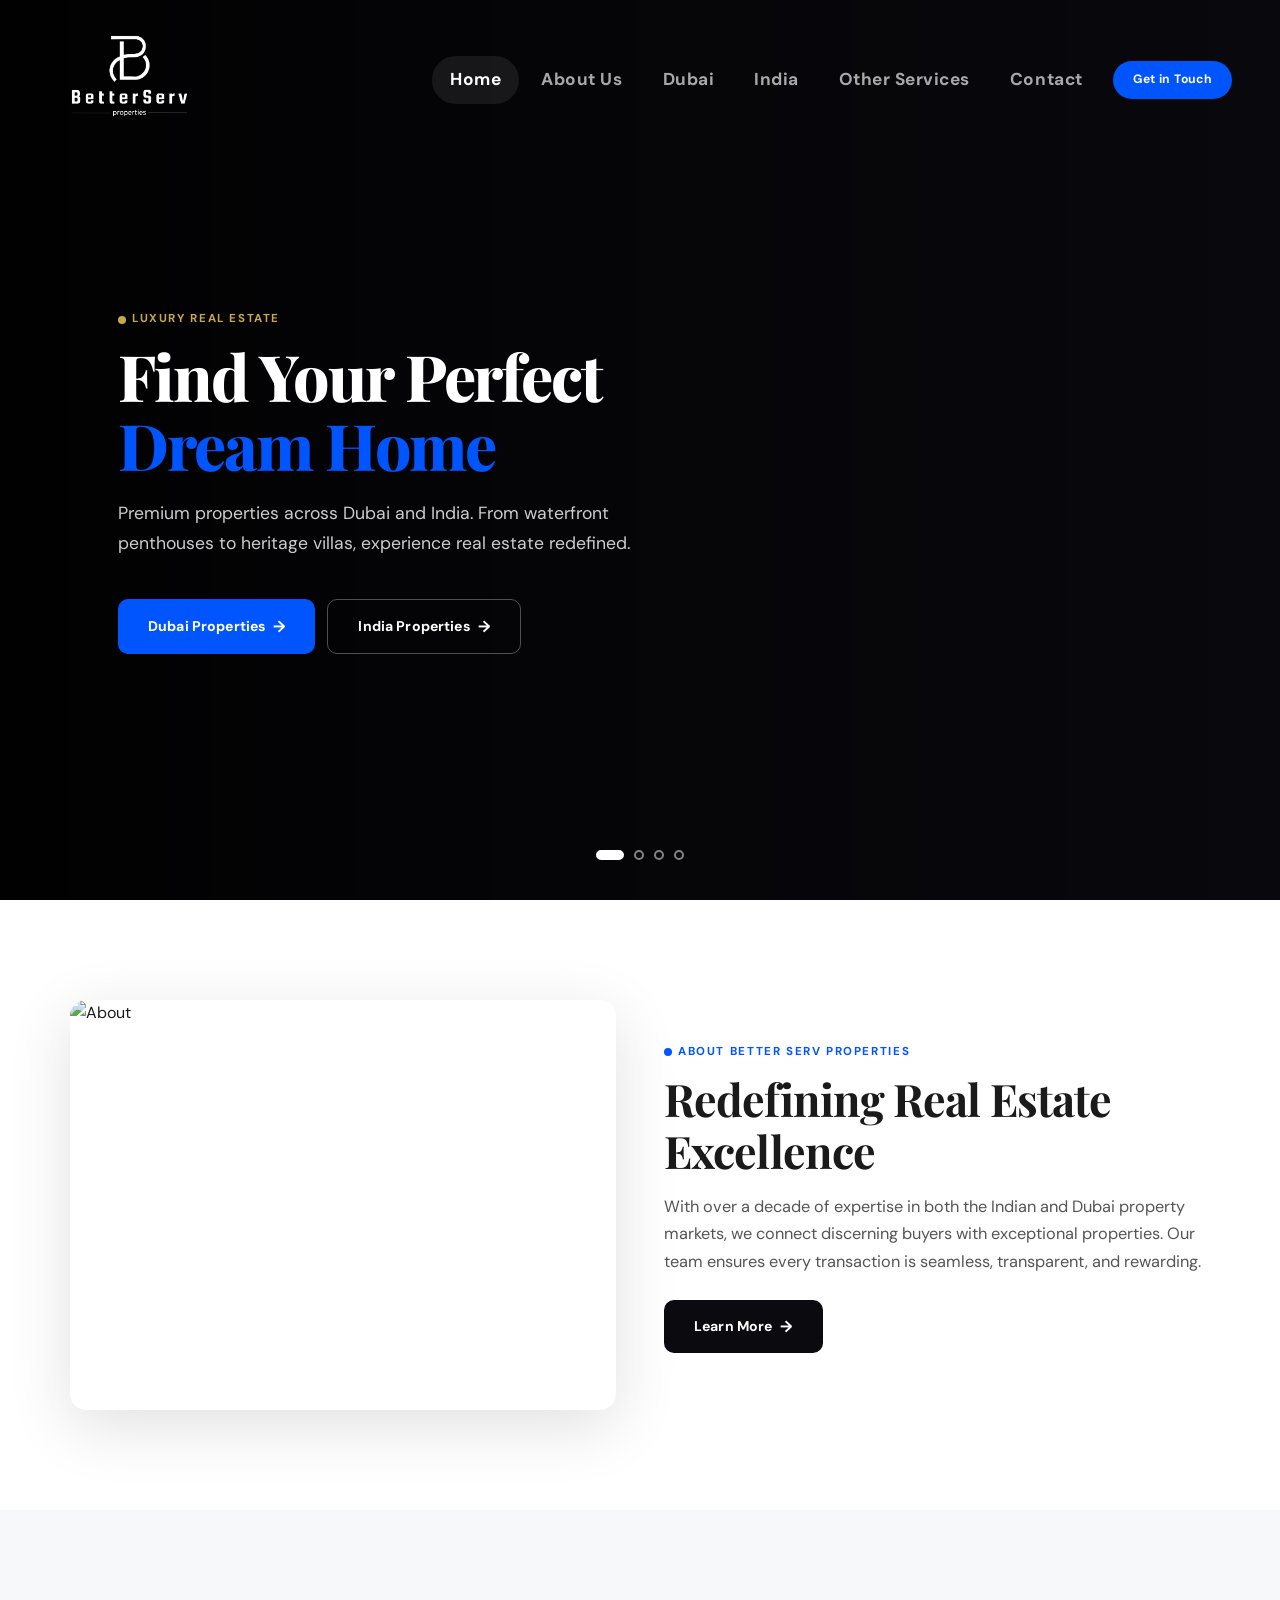
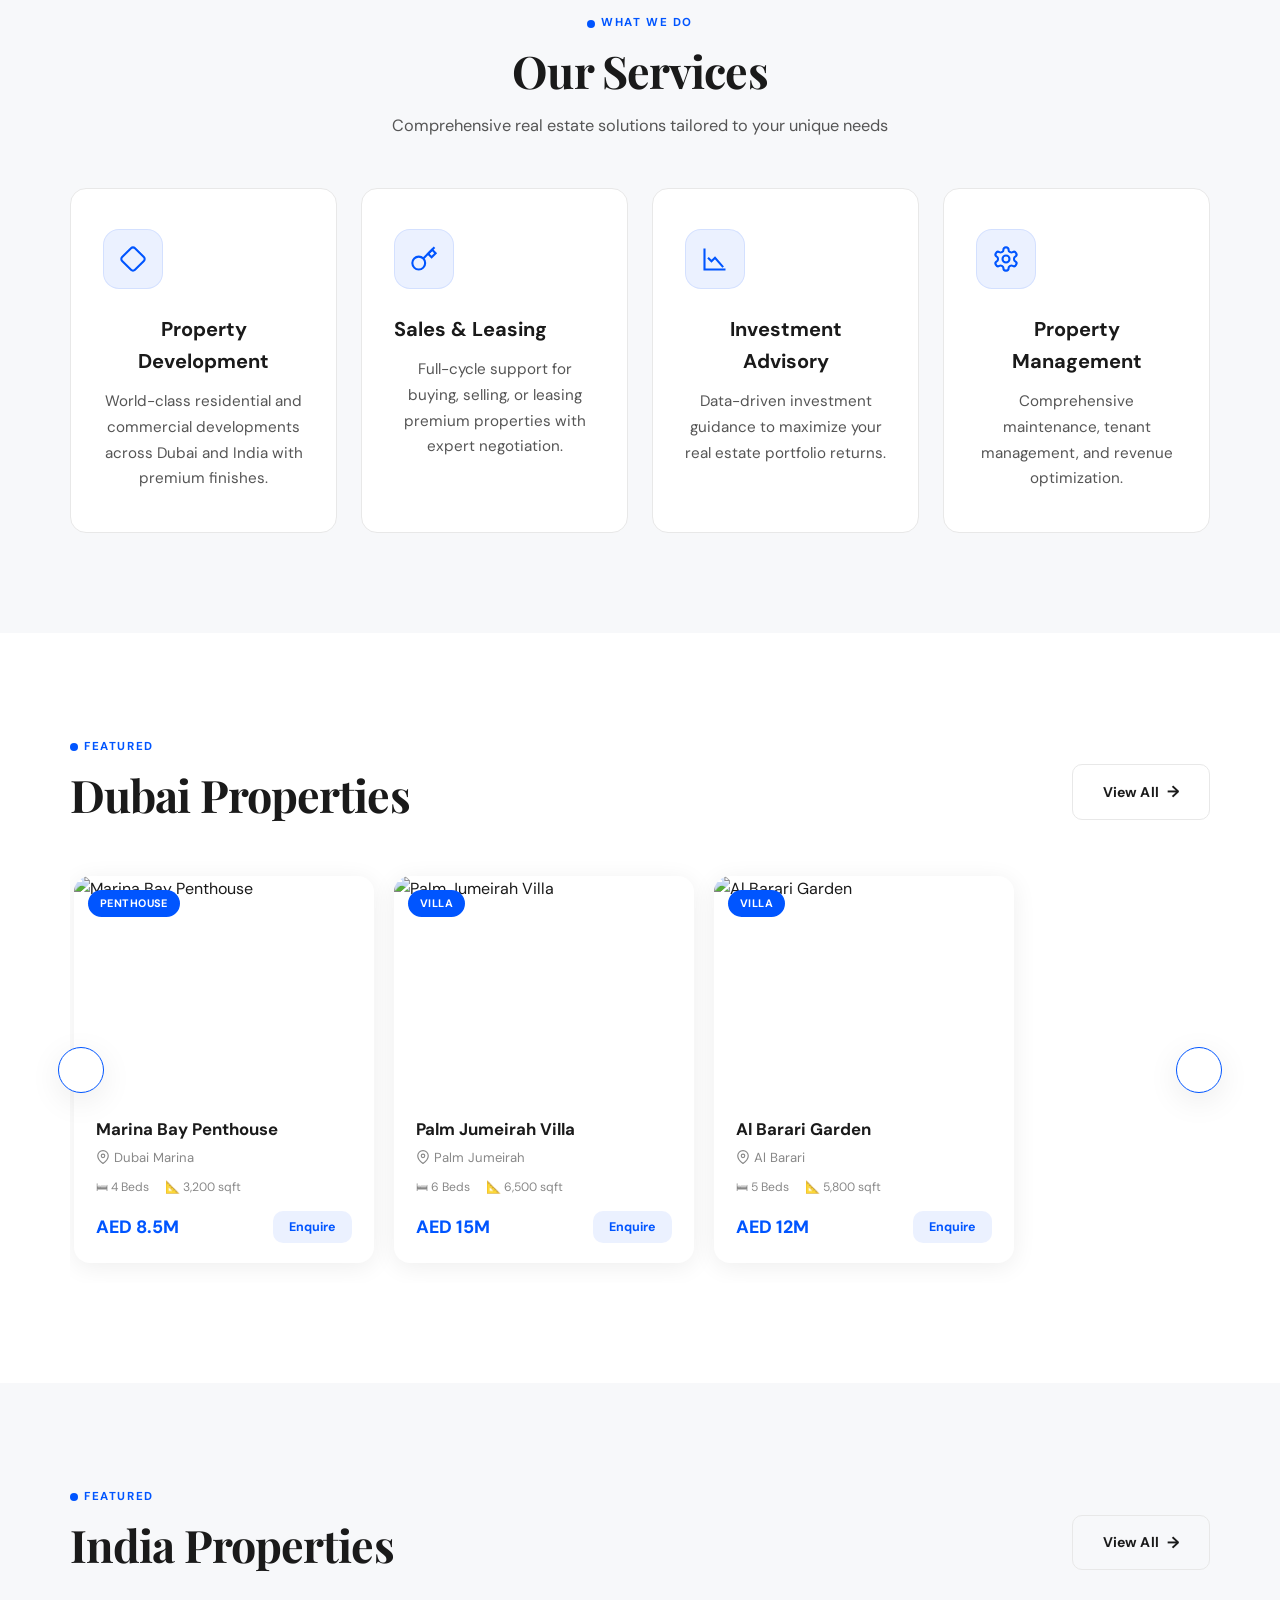
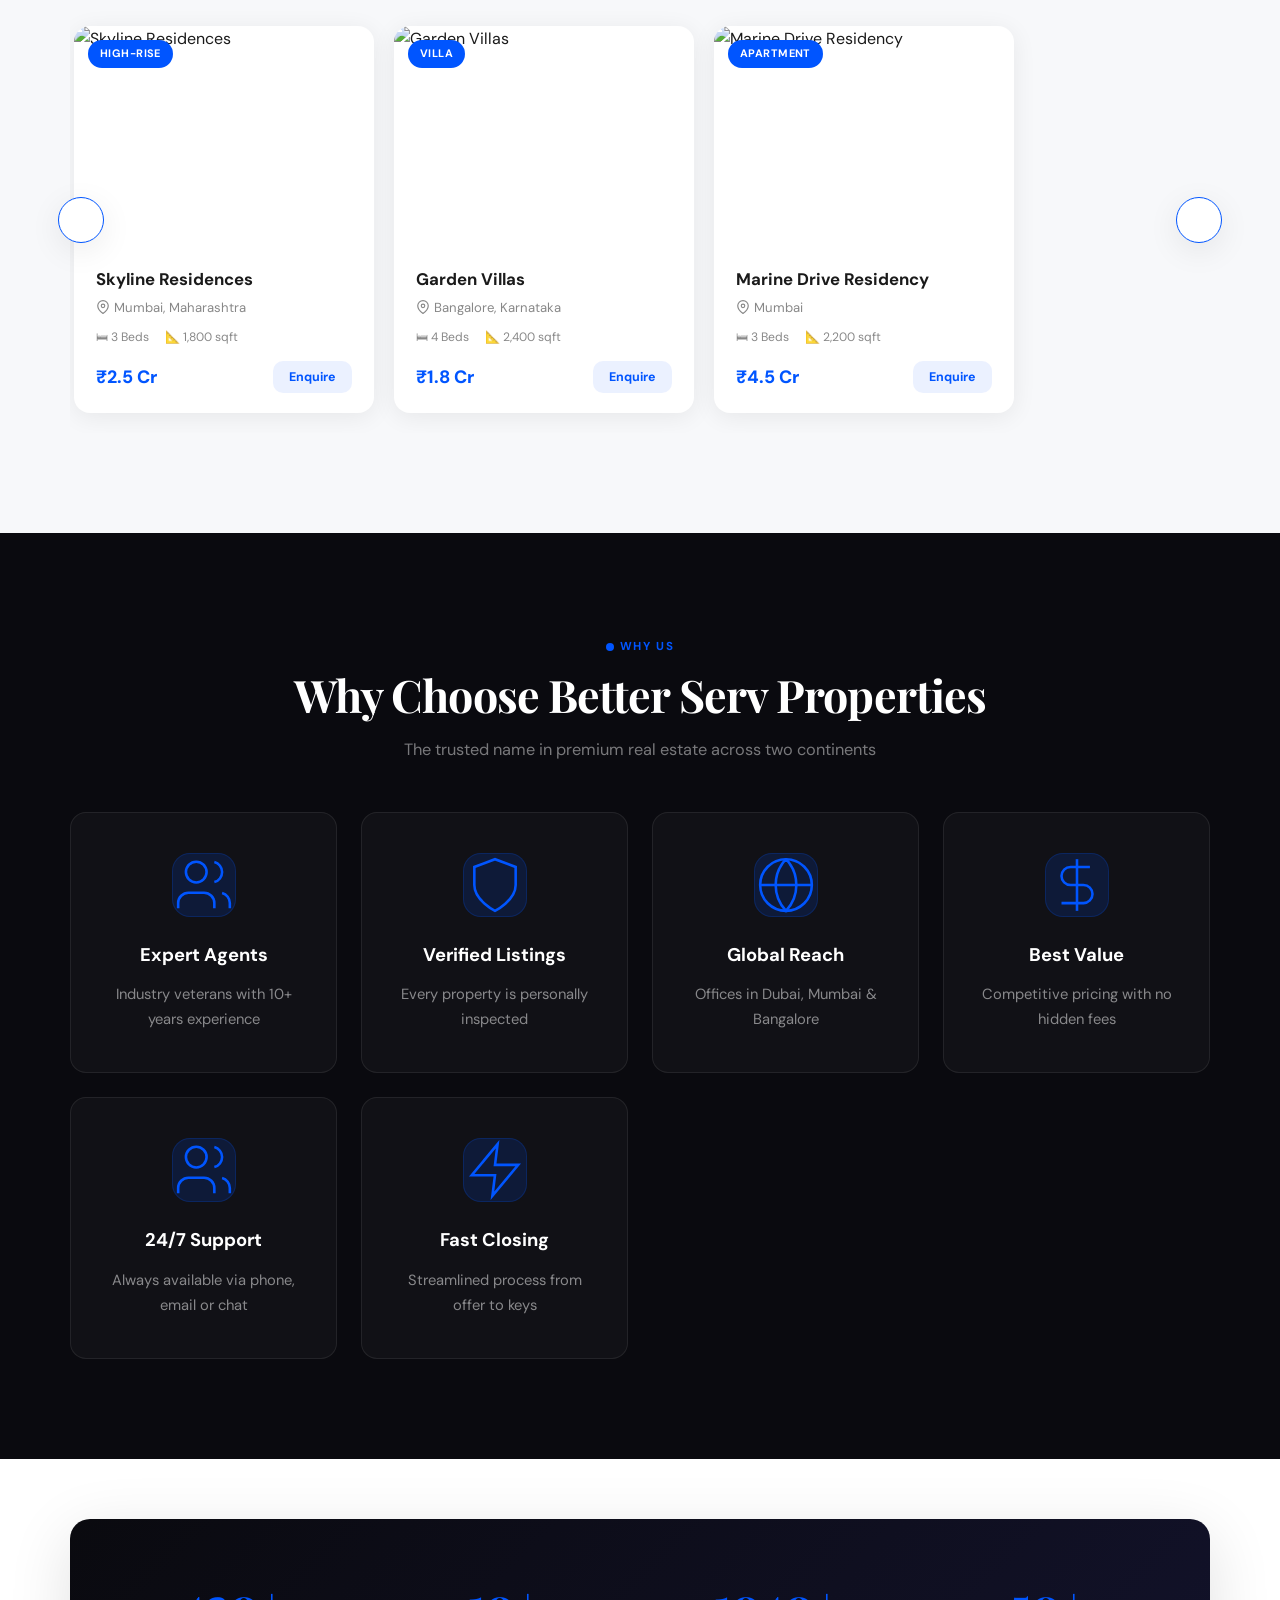
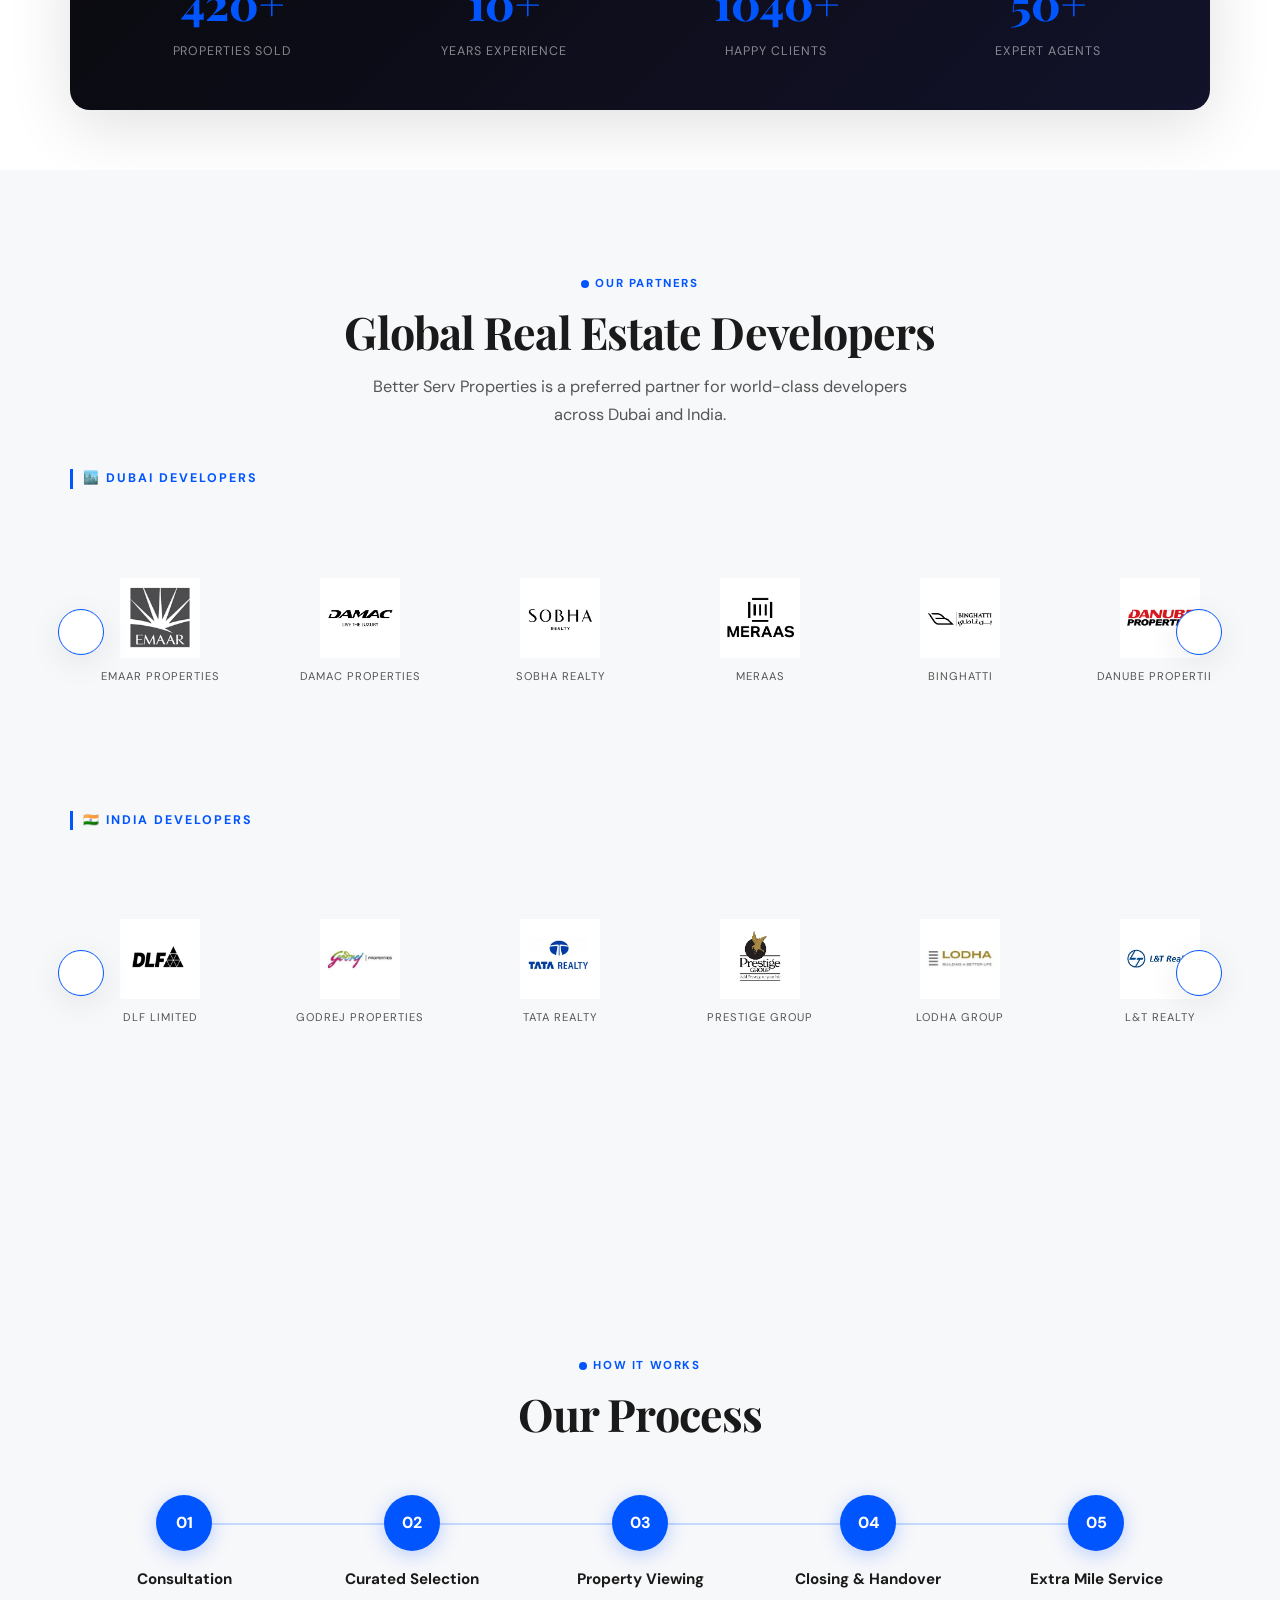
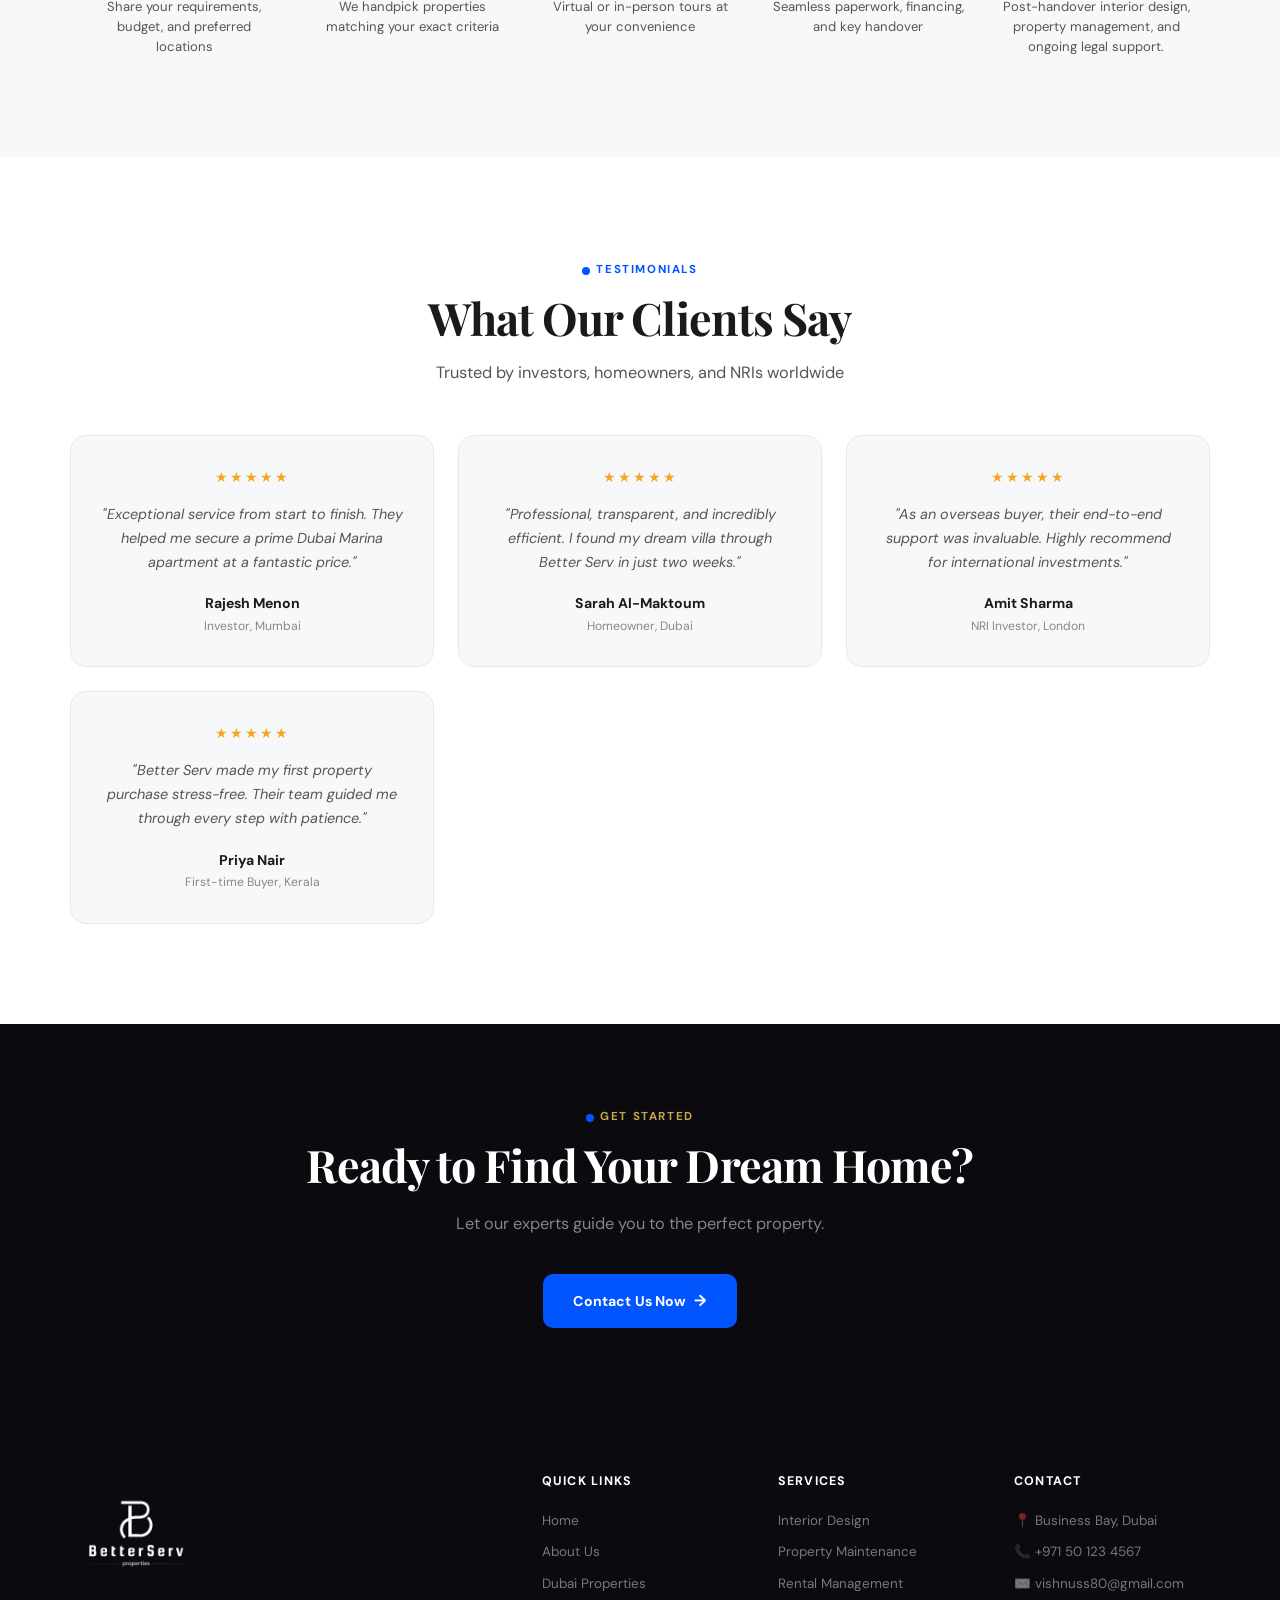
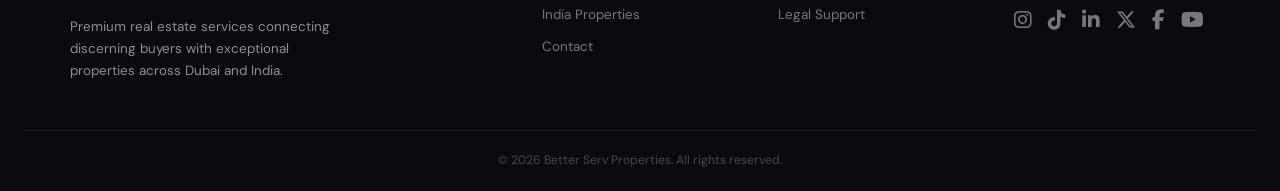
==== commit f322e7cc: "feat: convert SPA to multi-page architecture + update developer logos - Split monolithic SPA into 6 " ====
--- a/index.html
+++ b/index.html
@@ -1,2296 +1,265 @@
 <!doctype html>
 <html lang="en">
-
 <head>
   <meta charset="UTF-8" />
   <meta name="viewport" content="width=device-width, initial-scale=1.0" />
-  <title>Better Serv Properties — Premium Properties in Dubai & India</title>
+  <title>Better Serv Properties — Premium Properties in Dubai &amp; India</title>
+  <meta name="description" content="Better Serv Properties offers premium real estate services across Dubai and India. Find luxury apartments, villas, and commercial spaces." />
   <link rel="preconnect" href="https://fonts.googleapis.com" />
-  <link
-    href="https://fonts.googleapis.com/css2?family=DM+Sans:wght@400;500;600;700;800&family=Playfair+Display:wght@600;700;800&display=swap"
-    rel="stylesheet" />
+  <link href="https://fonts.googleapis.com/css2?family=DM+Sans:wght@400;500;600;700;800&family=Playfair+Display:wght@600;700;800&display=swap" rel="stylesheet" />
   <link rel="stylesheet" href="https://cdnjs.cloudflare.com/ajax/libs/font-awesome/6.4.0/css/all.min.css" />
-  <style>
-    :root {
-      --bg: #ffffff;
-      --bg-alt: #f7f8fa;
-      --bg-dark: #0a0a0f;
-      --bg-card: #ffffff;
-      --blue: #0055ff;
-      --blue-hover: #0044cc;
-      --blue-light: rgba(0, 85, 255, 0.08);
-      --blue-glow: rgba(0, 85, 255, 0.25);
-      --gold: #c9a84c;
-      --text: #1a1a1a;
-      --text-mid: #555;
-      --text-light: #888;
-      --border: #e8e8e8;
-      --radius: 16px;
-      --radius-sm: 10px;
-      --radius-pill: 50px;
-      --shadow-sm: 0 2px 12px rgba(0, 0, 0, 0.06);
-      --shadow-md: 0 8px 32px rgba(0, 0, 0, 0.08);
-      --shadow-lg: 0 16px 64px rgba(0, 0, 0, 0.12);
-      --shadow-card: 0 4px 24px rgba(0, 0, 0, 0.07);
-      --font-body: "DM Sans", sans-serif;
-      --font-display: "Playfair Display", serif;
-      --ease: cubic-bezier(0.25, 0.46, 0.45, 0.94);
-    }
-
-    *,
-    *::before,
-    *::after {
-      margin: 0;
-      padding: 0;
-      box-sizing: border-box;
-    }
-
-    html {
-      scroll-behavior: smooth;
-    }
-
-    body {
-      font-family: var(--font-body);
-      color: var(--text);
-      background: var(--bg);
-      overflow-x: hidden;
-      line-height: 1.6;
-      -webkit-font-smoothing: antialiased;
-    }
-
-    img {
-      max-width: 100%;
-      display: block;
-    }
-
-    a {
-      text-decoration: none;
-      color: inherit;
-    }
-
-    button {
-      font-family: var(--font-body);
-      cursor: pointer;
-    }
-
-    @keyframes fadeUp {
-      from {
-        opacity: 0;
-        transform: translateY(30px);
-      }
-
-      to {
-        opacity: 1;
-        transform: translateY(0);
-      }
-    }
-
-    @keyframes fadeIn {
-      from {
-        opacity: 0;
-      }
-
-      to {
-        opacity: 1;
-      }
-    }
-
-    @keyframes scaleIn {
-      from {
-        opacity: 0;
-        transform: scale(0.92);
-      }
-
-      to {
-        opacity: 1;
-        transform: scale(1);
-      }
-    }
-
-    @keyframes heroSlideIn {
-      from {
-        opacity: 0;
-        transform: scale(1.06);
-      }
-
-      to {
-        opacity: 1;
-        transform: scale(1);
-      }
-    }
-
-    @keyframes float {
-
-      0%,
-      100% {
-        transform: translateY(0);
-      }
-
-      50% {
-        transform: translateY(-10px);
-      }
-    }
-
-    .reveal {
-      opacity: 0;
-      transform: translateY(28px);
-      transition:
-        opacity 0.7s var(--ease),
-        transform 0.7s var(--ease);
-    }
-
-    .reveal.fl {
-      transform: translateX(-28px);
-    }
-
-    .reveal.fr {
-      transform: translateX(28px);
-    }
-
-    .reveal.fs {
-      transform: scale(0.9);
-    }
-
-    .reveal.vis {
-      opacity: 1;
-      transform: translate(0) scale(1);
-    }
-
-    .reveal.d1 {
-      transition-delay: 0.1s;
-    }
-
-    .reveal.d2 {
-      transition-delay: 0.2s;
-    }
-
-    .reveal.d3 {
-      transition-delay: 0.3s;
-    }
-
-    .reveal.d4 {
-      transition-delay: 0.4s;
-    }
-
-    .reveal.d5 {
-      transition-delay: 0.5s;
-    }
-
-    .reveal.d6 {
-      transition-delay: 0.6s;
-    }
-
-    .reveal.d7 {
-      transition-delay: 0.7s;
-    }
-
-    .reveal.d8 {
-      transition-delay: 0.8s;
-    }
-
-    .page {
-      animation: fadeUp 0.45s ease forwards;
-    }
-
-    /* ─── HEADER ─── */
-    .cap-hdr {
-      position: fixed;
-      top: 0;
-      left: 0;
-      right: 0;
-      z-index: 9000;
-      background: transparent;
-      padding: 0 48px;
-      display: flex;
-      align-items: center;
-      gap: 12px;
-      width: 100%;
-      transition: background 0.35s ease, box-shadow 0.35s ease;
-      border: none;
-      border-radius: 0;
-      backdrop-filter: none;
-      -webkit-backdrop-filter: none;
-      box-shadow: none;
-    }
-
-    .cap-hdr.scrolled {
-      background: rgba(10, 10, 15, 0.97);
-      box-shadow: 0 4px 24px rgba(0, 0, 0, 0.4);
-    }
-
-    .cap-hdr .logo {
-      display: flex;
-      align-items: center;
-      margin-right: auto;
-    }
-
-    .cap-hdr .logo img {
-      height: 160px;
-      width: auto;
-      object-fit: contain;
-      padding: 0;
-      transition: transform 0.3s ease;
-    }
-
-    .cap-hdr .logo:hover img {
-      transform: scale(1.02);
-    }
-
-    .cap-hdr .dnav {
-      display: flex;
-      gap: 4px;
-    }
-
-    .cap-hdr .dnav a {
-      color: rgba(255, 255, 255, 0.65);
-      font-size: 0.9rem;
-      font-weight: 500;
-      padding: 8px 12px;
-      border-radius: var(--radius-pill);
-      transition: all 0.25s;
-      letter-spacing: 0.02em;
-      white-space: nowrap;
-    }
-
-    .cap-hdr .dnav a:hover,
-    .cap-hdr .dnav a.active {
-      color: #fff;
-      background: rgba(255, 255, 255, 0.08);
-    }
-
-    .cap-hdr .cta-btn {
-      background: var(--blue);
-      color: #fff;
-      border: none;
-      border-radius: var(--radius-pill);
-      padding: 9px 20px;
-      font-size: 0.76rem;
-      font-weight: 700;
-      letter-spacing: 0.03em;
-      transition: all 0.25s;
-      white-space: nowrap;
-    }
-
-    .cap-hdr .cta-btn:hover {
-      background: var(--blue-hover);
-      transform: translateY(-1px);
-    }
-
-    .mob-bar {
-      display: none;
-      position: fixed;
-      bottom: 0;
-      left: 0;
-      right: 0;
-      z-index: 9000;
-      background: rgba(10, 10, 15, 0.96);
-      backdrop-filter: blur(20px);
-      -webkit-backdrop-filter: blur(20px);
-      justify-content: space-around;
-      padding: 8px 0 max(8px, env(safe-area-inset-bottom));
-      border-top: 1px solid rgba(255, 255, 255, 0.07);
-    }
-
-    .mob-bar a {
-      display: flex;
-      flex-direction: column;
-      align-items: center;
-      gap: 3px;
-      color: rgba(255, 255, 255, 0.4);
-      font-size: 0.6rem;
-      font-weight: 500;
-      min-width: 48px;
-      min-height: 44px;
-      justify-content: center;
-      transition: color 0.2s;
-    }
-
-    .mob-bar a svg {
-      width: 20px;
-      height: 20px;
-      stroke: currentColor;
-      fill: none;
-      stroke-width: 1.8;
-    }
-
-    .mob-bar a.active {
-      color: var(--blue);
-    }
-
-    @media (max-width: 768px) {
-      .mob-bar {
-        display: flex !important;
-      }
-
-      .cap-hdr .dnav,
-      .cap-hdr .cta-btn {
-        display: none !important;
-      }
-
-      .cap-hdr {
-        padding: 12px 24px;
-        max-width: 100%;
-        width: 100%;
-        left: 0;
-        right: 0;
-        transform: none;
-        justify-content: center;
-        background: rgba(10, 10, 15, 0.1);
-      }
-
-      .cap-hdr.scrolled {
-        background: rgba(10, 10, 15, 0.98);
-      }
-
-      .cap-hdr .logo {
-        margin-right: 0;
-        justify-content: center;
-        width: 100%;
-      }
-
-      .cap-hdr .logo img {
-        height: 95px;
-      }
-
-      .hero-content {
-        text-align: center;
-        padding: 180px 20px 80px;
-      }
-
-      .hero-content .section-tag {
-        justify-content: center;
-      }
-
-      .hero-content p {
-        margin: 0 auto 32px;
-      }
-
-      .hero-btns {
-        justify-content: center;
-      }
-
-      .section {
-        padding: 60px 20px;
-      }
-    }
-
-    /* ─── BUTTONS ─── */
-    .btn {
-      display: inline-flex;
-      align-items: center;
-      gap: 8px;
-      font-family: var(--font-body);
-      font-weight: 700;
-      font-size: 0.88rem;
-      padding: 14px 30px;
-      border-radius: var(--radius-sm);
-      border: none;
-      cursor: pointer;
-      transition: all 0.35s var(--ease);
-      min-height: 48px;
-      letter-spacing: 0.01em;
-    }
-
-    .btn-blue {
-      background: var(--blue);
-      color: #fff;
-    }
-
-    .btn-blue:hover {
-      background: var(--blue-hover);
-      transform: translateY(-2px);
-      box-shadow: 0 8px 24px var(--blue-glow);
-    }
-
-    .btn-dark {
-      background: var(--bg-dark);
-      color: #fff;
-    }
-
-    .btn-dark:hover {
-      background: #222;
-      transform: translateY(-2px);
-    }
-
-    .btn-outline {
-      background: transparent;
-      color: #fff;
-      border: 1.5px solid rgba(255, 255, 255, 0.3);
-    }
-
-    .btn-outline:hover {
-      border-color: #fff;
-      background: rgba(255, 255, 255, 0.06);
-    }
-
-    .btn-outline-dark {
-      background: transparent;
-      color: var(--text);
-      border: 1.5px solid var(--border);
-    }
-
-    .btn-outline-dark:hover {
-      border-color: var(--blue);
-      color: var(--blue);
-    }
-
-    .btn-icon {
-      font-size: 1rem;
-      transition: transform 0.2s;
-    }
-
-    .btn:hover .btn-icon {
-      transform: translateX(3px);
-    }
-
-    /* ─── SECTIONS ─── */
-    .section {
-      padding: 100px 24px;
-    }
-
-    .section-inner {
-      max-width: 1140px;
-      margin: 0 auto;
-    }
-
-    .section-tag {
-      display: inline-flex;
-      align-items: center;
-      gap: 6px;
-      color: var(--blue);
-      font-weight: 700;
-      font-size: 0.72rem;
-      letter-spacing: 0.14em;
-      text-transform: uppercase;
-      margin-bottom: 12px;
-    }
-
-    .section-tag::before {
-      content: "";
-      width: 8px;
-      height: 8px;
-      border-radius: 50%;
-      background: var(--blue);
-      display: inline-block;
-    }
-
-    .section-title {
-      font-family: var(--font-display);
-      font-size: clamp(1.8rem, 4vw, 2.8rem);
-      font-weight: 700;
-      letter-spacing: -0.02em;
-      line-height: 1.15;
-      margin-bottom: 16px;
-    }
-
-    .section-subtitle {
-      color: var(--text-mid);
-      font-size: 1.02rem;
-      line-height: 1.7;
-      max-width: 560px;
-    }
-
-    /* ─── HERO ─── */
-    .hero {
-      position: relative;
-      min-height: 100vh;
-      display: flex;
-      align-items: center;
-      overflow: hidden;
-      background: var(--bg-dark);
-    }
-
-    .hero-slide {
-      position: absolute;
-      inset: 0;
-      opacity: 0;
-      background-size: cover;
-      background-position: center;
-      transition: none;
-    }
-
-    .hero-slide::after {
-      content: "";
-      position: absolute;
-      inset: 0;
-      background: linear-gradient(to right,
-          rgba(0, 0, 0, 0.85) 0%,
-          rgba(0, 0, 0, 0.4) 50%,
-          rgba(0, 0, 0, 0.1) 100%);
-    }
-
-    @media (max-width: 768px) {
-      .hero-slide::after {
-        background: rgba(0, 0, 0, 0.65);
-      }
-    }
-
-    .hero-slide.active {
-      opacity: 1;
-      animation: heroSlideIn 1s ease forwards;
-    }
-
-    .hero-dots {
-      position: absolute;
-      bottom: 40px;
-      left: 50%;
-      transform: translateX(-50%);
-      display: flex;
-      gap: 10px;
-      z-index: 10;
-    }
-
-    .hero-dot {
-      width: 10px;
-      height: 10px;
-      border-radius: 50%;
-      border: 2px solid rgba(255, 255, 255, 0.5);
-      background: transparent;
-      cursor: pointer;
-      transition: all 0.3s;
-      padding: 0;
-    }
-
-    .hero-dot.active {
-      background: #fff;
-      border-color: #fff;
-      width: 28px;
-      border-radius: 10px;
-    }
-
-    .hero-content {
-      position: relative;
-      z-index: 5;
-      max-width: 1140px;
-      width: 100%;
-      padding: 160px 48px 100px;
-      margin: 0 auto;
-      text-align: left;
-    }
-
-    .hero-content .section-tag {
-      color: var(--gold);
-      justify-content: flex-start;
-    }
-
-    .hero-content .section-tag::before {
-      background: var(--gold);
-    }
-
-    .hero-content h1 {
-      font-family: var(--font-display);
-      font-size: clamp(2.4rem, 6vw, 4rem);
-      font-weight: 800;
-      color: #fff;
-      line-height: 1.08;
-      letter-spacing: -0.03em;
-      margin-bottom: 20px;
-    }
-
-    .hero-content h1 span {
-      color: var(--blue);
-    }
-
-    .hero-content p {
-      color: rgba(255, 255, 255, 0.8);
-      font-size: 1.1rem;
-      line-height: 1.7;
-      max-width: 580px;
-      margin: 0 0 40px;
-    }
-
-    .hero-btns {
-      display: flex;
-      gap: 12px;
-      justify-content: flex-start;
-      flex-wrap: wrap;
-    }
-
-    /* ─── PAGE BANNER ─── */
-    .page-banner {
-      position: relative;
-      padding: 160px 24px 80px;
-      background: var(--bg-dark);
-      text-align: center;
-      overflow: hidden;
-    }
-
-    .page-banner::before {
-      content: "";
-      position: absolute;
-      inset: 0;
-      background:
-        radial-gradient(circle at 30% 50%,
-          rgba(0, 85, 255, 0.1) 0%,
-          transparent 60%),
-        radial-gradient(circle at 80% 20%,
-          rgba(201, 168, 76, 0.06) 0%,
-          transparent 50%);
-    }
-
-    .page-banner .section-tag {
-      justify-content: center;
-      position: relative;
-    }
-
-    .page-banner h1 {
-      font-family: var(--font-display);
-      font-size: clamp(2rem, 5vw, 3.2rem);
-      font-weight: 800;
-      color: #fff;
-      letter-spacing: -0.02em;
-      position: relative;
-    }
-
-    .page-banner p {
-      color: rgba(255, 255, 255, 0.5);
-      position: relative;
-      margin-top: 12px;
-      font-size: 0.95rem;
-    }
-
-    /* ─── TABS ─── */
-    .tab-nav {
-      display: inline-flex;
-      background: var(--bg-alt);
-      padding: 6px;
-      border-radius: var(--radius-pill);
-      margin-bottom: 40px;
-      border: 1px solid var(--border);
-    }
-
-    .tab-btn {
-      padding: 10px 28px;
-      font-size: 0.88rem;
-      font-weight: 700;
-      border-radius: var(--radius-pill);
-      border: none;
-      background: transparent;
-      color: var(--text-mid);
-      cursor: pointer;
-      transition: all 0.3s var(--ease);
-    }
-
-    .tab-btn.active {
-      background: var(--blue);
-      color: #fff;
-      box-shadow: var(--shadow-sm);
-    }
-
-    /* ─── LOGO SLIDER ─── */
-    .slider-track .dev-card {
-      min-width: 180px;
-      flex-shrink: 0;
-      scroll-snap-align: start;
-      background: rgba(255, 255, 255, 0.04);
-      border: 1px solid rgba(255, 255, 255, 0.08);
-      border-radius: var(--radius);
-      padding: 16px;
-      text-align: center;
-      transition: all 0.3s var(--ease);
-      cursor: pointer;
-    }
-
-    .slider-track .dev-card:hover {
-      background: rgba(255, 255, 255, 0.08);
-      border-color: var(--blue);
-      transform: translateY(-4px);
-    }
-
-    .slider-track .dev-card img {
-      height: 80px;
-      width: 100%;
-      object-fit: contain;
-      border-radius: 8px;
-      transition: all 0.3s var(--ease);
-    }
-
-    .slider-track .dev-card p {
-      font-size: 0.7rem;
-      margin-top: 10px;
-      color: var(--text-mid);
-      text-transform: uppercase;
-      letter-spacing: 1px;
-      transition: all 0.3s var(--ease);
-    }
-
-    .slider-track .dev-card:hover p {
-      color: var(--blue);
-    }
-
-    .prop-grid {
-      display: grid;
-      grid-template-columns: repeat(auto-fill, minmax(300px, 1fr));
-      gap: 24px;
-    }
-
-    .prop-card {
-      background: var(--bg-card);
-      border-radius: var(--radius);
-      overflow: hidden;
-      box-shadow: var(--shadow-card);
-      transition:
-        transform 0.35s var(--ease),
-        box-shadow 0.35s var(--ease);
-    }
-
-    .prop-card:hover {
-      transform: translateY(-6px);
-      box-shadow: var(--shadow-lg);
-    }
-
-    .prop-card .iw {
-      position: relative;
-      overflow: hidden;
-      height: 220px;
-    }
-
-    .prop-card .iw img {
-      width: 100%;
-      height: 100%;
-      object-fit: cover;
-      transition: transform 0.5s;
-    }
-
-    .prop-card:hover .iw img {
-      transform: scale(1.06);
-    }
-
-    .prop-card .badge-tag {
-      position: absolute;
-      top: 14px;
-      left: 14px;
-      background: var(--blue);
-      color: #fff;
-      font-size: 0.68rem;
-      font-weight: 700;
-      padding: 5px 12px;
-      border-radius: var(--radius-pill);
-      letter-spacing: 0.04em;
-      text-transform: uppercase;
-    }
-
-    .prop-card .bd {
-      padding: 20px 22px;
-    }
-
-    .prop-card .bd h4 {
-      font-size: 1.05rem;
-      font-weight: 700;
-      margin-bottom: 4px;
-    }
-
-    .prop-card .loc {
-      font-size: 0.82rem;
-      color: var(--text-light);
-      display: flex;
-      align-items: center;
-      gap: 4px;
-      margin-bottom: 10px;
-    }
-
-    .prop-card .meta {
-      display: flex;
-      gap: 16px;
-      margin-bottom: 14px;
-      font-size: 0.76rem;
-      color: var(--text-light);
-    }
-
-    .prop-card .rw {
-      display: flex;
-      justify-content: space-between;
-      align-items: center;
-    }
-
-    .prop-card .price {
-      font-weight: 800;
-      font-size: 1.12rem;
-      color: var(--blue);
-    }
-
-    .prop-card .vb {
-      background: var(--blue-light);
-      color: var(--blue);
-      border: none;
-      border-radius: var(--radius-sm);
-      padding: 8px 16px;
-      font-size: 0.78rem;
-      font-weight: 700;
-      cursor: pointer;
-      transition: all 0.25s;
-      font-family: var(--font-body);
-    }
-
-    .prop-card .vb:hover {
-      background: var(--blue);
-      color: #fff;
-    }
-
-    .slider-wrap {
-      position: relative;
-    }
-
-    .slider-track {
-      display: flex;
-      gap: 20px;
-      overflow-x: auto;
-      scroll-snap-type: x mandatory;
-      padding: 20px 4px;
-      scrollbar-width: none;
-    }
-
-    .slider-track::-webkit-scrollbar {
-      display: none;
-    }
-
-    .slider-track .prop-card {
-      min-width: 300px;
-      flex-shrink: 0;
-      scroll-snap-align: start;
-    }
-
-    .sb {
-      position: absolute;
-      top: 50%;
-      transform: translateY(-50%);
-      z-index: 10;
-      width: 46px;
-      height: 46px;
-      border-radius: 50%;
-      border: 1.5px solid var(--blue);
-      background: var(--bg-card);
-      color: #fff;
-      font-size: 1.1rem;
-      cursor: pointer;
-      display: flex;
-      align-items: center;
-      justify-content: center;
-      box-shadow: var(--shadow-md);
-      transition: all 0.25s;
-      backdrop-filter: blur(8px);
-    }
-
-    .sb:hover {
-      background: var(--blue);
-      color: #fff;
-      border-color: var(--blue);
-      transform: translateY(-50%) scale(1.1);
-    }
-
-    .sb.l {
-      left: -12px;
-    }
-
-    .sb.r {
-      right: -12px;
-    }
-
-    .dev-slider-label {
-      font-size: 0.78rem;
-      font-weight: 700;
-      letter-spacing: 2px;
-      text-transform: uppercase;
-      color: var(--blue);
-      margin-bottom: 12px;
-      padding-left: 4px;
-      border-left: 3px solid var(--blue);
-      padding-left: 10px;
-      display: block;
-      text-align: left;
-    }
-
-    .dev-block {
-      margin-bottom: 48px;
-    }
-
-    .feat-grid {
-      display: grid;
-      grid-template-columns: repeat(auto-fit, minmax(250px, 1fr));
-      gap: 24px;
-    }
-
-    .fc {
-      background: var(--bg-card);
-      border: 1px solid var(--border);
-      border-radius: var(--radius);
-      padding: 40px 32px;
-      transition: all 0.4s var(--ease);
-      position: relative;
-      overflow: hidden;
-      display: flex;
-      flex-direction: column;
-      align-items: flex-start;
-    }
-
-    .fc::before {
-      content: "";
-      position: absolute;
-      top: 0;
-      left: 0;
-      width: 100%;
-      height: 4px;
-      background: var(--blue);
-      transform: scaleX(0);
-      transform-origin: left;
-      transition: transform 0.4s var(--ease);
-    }
-
-    .fc:hover::before {
-      transform: scaleX(1);
-    }
-
-    .fc:hover {
-      transform: translateY(-8px);
-      box-shadow: var(--shadow-lg);
-      border-color: transparent;
-    }
-
-    .fc .ib {
-      width: 60px;
-      height: 60px;
-      border-radius: 16px;
-      background: var(--blue-light);
-      color: var(--blue);
-      display: flex;
-      align-items: center;
-      justify-content: center;
-      margin-bottom: 24px;
-      transition: all 0.3s;
-      border: 1px solid rgba(0, 85, 255, 0.1);
-    }
-
-    .fc:hover .ib {
-      background: var(--blue);
-      color: #fff;
-      transform: rotate(-4deg) scale(1.05);
-    }
-
-    .fc .ib svg {
-      width: 28px;
-      height: 28px;
-      stroke: currentColor;
-      stroke-width: 1.8;
-    }
-
-    .fc h3 {
-      font-size: 1.25rem;
-      font-weight: 700;
-      margin-bottom: 12px;
-      color: var(--text);
-    }
-
-    .fc p {
-      color: var(--text-mid);
-      font-size: 0.95rem;
-      line-height: 1.7;
-    }
-
-    .fcd {
-      background: rgba(255, 255, 255, 0.03);
-      border: 1px solid rgba(255, 255, 255, 0.08);
-      border-radius: var(--radius);
-      padding: 40px 32px;
-      transition: all 0.4s var(--ease);
-      text-align: center;
-      display: flex;
-      flex-direction: column;
-      align-items: center;
-    }
-
-    .fcd:hover {
-      background: rgba(255, 255, 255, 0.06);
-      transform: translateY(-8px);
-      border-color: rgba(255, 255, 255, 0.15);
-      box-shadow: 0 20px 40px rgba(0, 0, 0, 0.3);
-    }
-
-    .fcd .ib {
-      width: 64px;
-      height: 64px;
-      background: rgba(0, 85, 255, 0.15);
-      color: var(--blue);
-      margin-bottom: 24px;
-      border-radius: 18px;
-      border: 1px solid rgba(0, 85, 255, 0.2);
-    }
-
-    .fcd h4 {
-      color: #fff;
-      font-weight: 700;
-      font-size: 1.15rem;
-      margin-bottom: 12px;
-    }
-
-    .fcd p {
-      color: rgba(255, 255, 255, 0.5);
-      font-size: 0.92rem;
-      line-height: 1.7;
-    }
-
-    .stats-strip {
-      display: grid;
-      grid-template-columns: repeat(auto-fit, minmax(150px, 1fr));
-      gap: 20px;
-      background: linear-gradient(135deg, #0a0a0f, #12122a);
-      border-radius: 20px;
-      padding: 48px 36px;
-      box-shadow: var(--shadow-lg);
-    }
-
-    .stat-num {
-      font-family: var(--font-display);
-      font-size: clamp(2rem, 4vw, 2.8rem);
-      font-weight: 800;
-      color: var(--blue);
-      text-align: center;
-    }
-
-    .stat-label {
-      font-size: 0.78rem;
-      color: rgba(255, 255, 255, 0.5);
-      letter-spacing: 0.08em;
-      text-transform: uppercase;
-      margin-top: 4px;
-      text-align: center;
-    }
-
-    .timeline {
-      display: flex;
-      flex-wrap: wrap;
-      justify-content: center;
-      gap: 0;
-      position: relative;
-    }
-
-    .ts {
-      flex: 1 1 200px;
-      max-width: 240px;
-      text-align: center;
-      padding: 0 18px;
-      position: relative;
-    }
-
-    .ts-num {
-      width: 56px;
-      height: 56px;
-      border-radius: 50%;
-      background: var(--blue);
-      color: #fff;
-      display: flex;
-      align-items: center;
-      justify-content: center;
-      font-weight: 800;
-      font-size: 1rem;
-      margin: 0 auto 16px;
-      box-shadow: 0 4px 20px var(--blue-glow);
-    }
-
-    .ts-line {
-      position: absolute;
-      top: 28px;
-      left: 62%;
-      width: 76%;
-      height: 2px;
-      background: var(--blue);
-      opacity: 0;
-      transition: opacity 0.6s;
-    }
-
-    .ts-line.vis {
-      opacity: 0.2;
-    }
-
-    .ts h4 {
-      font-weight: 700;
-      font-size: 0.95rem;
-      margin-bottom: 6px;
-    }
-
-    .ts p {
-      color: var(--text-mid);
-      font-size: 0.82rem;
-      line-height: 1.5;
-    }
-
-    @media (max-width: 640px) {
-      .ts-line {
-        display: none;
-      }
-    }
-
-    .test-grid {
-      display: grid;
-      grid-template-columns: repeat(auto-fit, minmax(280px, 1fr));
-      gap: 24px;
-    }
-
-    .tc {
-      background: var(--bg-alt);
-      border-radius: var(--radius);
-      padding: 30px;
-      border: 1px solid var(--border);
-      transition: all 0.35s var(--ease);
-    }
-
-    .tc:hover {
-      box-shadow: var(--shadow-md);
-      border-color: transparent;
-    }
-
-    .tc .stars {
-      color: #f5a623;
-      font-size: 0.9rem;
-      letter-spacing: 2px;
-      margin-bottom: 14px;
-    }
-
-    .tc .qt {
-      color: var(--text-mid);
-      font-size: 0.9rem;
-      line-height: 1.65;
-      margin-bottom: 18px;
-      font-style: italic;
-    }
-
-    .tc .au {
-      font-weight: 700;
-      font-size: 0.88rem;
-    }
-
-    .tc .rl {
-      color: var(--text-light);
-      font-size: 0.76rem;
-      margin-top: 2px;
-    }
-
-    .about-split {
-      display: grid;
-      grid-template-columns: 1fr 1fr;
-      gap: 48px;
-      align-items: center;
-    }
-
-    @media (max-width: 768px) {
-      .about-split {
-        grid-template-columns: 1fr !important;
-      }
-    }
-
-    .about-img {
-      width: 100%;
-      border-radius: var(--radius);
-      object-fit: cover;
-      box-shadow: var(--shadow-lg);
-      aspect-ratio: 4/3;
-    }
-
-    .val-grid {
-      display: grid;
-      grid-template-columns: repeat(auto-fit, minmax(300px, 1fr));
-      gap: 28px;
-    }
-
-    .vc {
-      display: flex;
-      gap: 18px;
-      align-items: flex-start;
-      padding: 24px;
-      border-radius: var(--radius);
-      background: var(--bg-card);
-      border: 1px solid var(--border);
-      transition: all 0.35s var(--ease);
-    }
-
-    .vc:hover {
-      box-shadow: var(--shadow-md);
-      border-color: transparent;
-      transform: translateY(-3px);
-    }
-
-    .vc .vi {
-      width: 52px;
-      height: 52px;
-      border-radius: 12px;
-      background: var(--blue-light);
-      color: var(--blue);
-      display: flex;
-      align-items: center;
-      justify-content: center;
-      flex-shrink: 0;
-    }
-
-    .vc .vi svg {
-      width: 26px;
-      height: 26px;
-      stroke: currentColor;
-      stroke-width: 2;
-    }
-
-    .vc h4 {
-      font-size: 1.05rem;
-      font-weight: 700;
-      margin-bottom: 6px;
-    }
-
-    .vc p {
-      color: var(--text-mid);
-      font-size: 0.88rem;
-      line-height: 1.6;
-    }
-
-    .team-grid {
-      display: grid;
-      grid-template-columns: repeat(auto-fit, minmax(220px, 1fr));
-      gap: 24px;
-    }
-
-    .team-c {
-      text-align: center;
-    }
-
-    .team-c .av {
-      width: 120px;
-      height: 120px;
-      border-radius: 50%;
-      object-fit: cover;
-      margin: 0 auto 14px;
-      border: 3px solid var(--blue-light);
-      box-shadow: 0 4px 20px rgba(0, 0, 0, 0.1);
-    }
-
-    .team-c h4 {
-      font-size: 0.95rem;
-      font-weight: 700;
-    }
-
-    .team-c p {
-      color: var(--text-light);
-      font-size: 0.8rem;
-    }
-
-    .contact-grid {
-      display: grid;
-      grid-template-columns: 1fr 1.2fr;
-      gap: 48px;
-      align-items: start;
-    }
-
-    @media (max-width: 768px) {
-      .contact-grid {
-        grid-template-columns: 1fr !important;
-      }
-    }
-
-    .cic {
-      display: flex;
-      gap: 16px;
-      align-items: center;
-      padding: 20px;
-      border-radius: var(--radius);
-      background: var(--bg-alt);
-      border: 1px solid var(--border);
-      margin-bottom: 16px;
-      transition: all 0.25s;
-    }
-
-    .cic:hover {
-      border-color: var(--blue);
-      box-shadow: var(--shadow-sm);
-    }
-
-    .cic .ci {
-      width: 48px;
-      height: 48px;
-      border-radius: 12px;
-      background: var(--blue-light);
-      display: flex;
-      align-items: center;
-      justify-content: center;
-      flex-shrink: 0;
-      font-size: 1.1rem;
-    }
-
-    .cic h4 {
-      font-size: 0.88rem;
-      font-weight: 700;
-      margin-bottom: 2px;
-    }
-
-    .cic p {
-      color: var(--text-mid);
-      font-size: 0.84rem;
-    }
-
-    .fb {
-      background: var(--bg-card);
-      border-radius: var(--radius);
-      padding: 36px;
-      box-shadow: var(--shadow-md);
-      border: 1px solid var(--border);
-    }
-
-    .fr {
-      margin-bottom: 18px;
-    }
-
-    .fr label {
-      display: block;
-      font-size: 0.74rem;
-      font-weight: 700;
-      color: var(--text-mid);
-      margin-bottom: 7px;
-      text-transform: uppercase;
-      letter-spacing: 0.06em;
-    }
-
-    .fr input,
-    .fr textarea,
-    .fr select {
-      width: 100%;
-      padding: 13px 16px;
-      border: 1.5px solid var(--border);
-      border-radius: var(--radius-sm);
-      font-size: 0.92rem;
-      font-family: var(--font-body);
-      background: var(--bg-alt);
-      outline: none;
-      transition: border-color 0.25s;
-      color: var(--text);
-    }
-
-    .fr input:focus,
-    .fr textarea:focus,
-    .fr select:focus {
-      border-color: var(--blue);
-    }
-
-    .fr textarea {
-      resize: vertical;
-      min-height: 100px;
-    }
-
-    .f2 {
-      display: grid;
-      grid-template-columns: 1fr 1fr;
-      gap: 18px;
-    }
-
-    @media (max-width: 600px) {
-      .f2 {
-        grid-template-columns: 1fr;
-      }
-    }
-
-    .form-ok {
-      text-align: center;
-      padding: 50px 0;
-    }
-
-    .form-ok .ck {
-      width: 64px;
-      height: 64px;
-      border-radius: 50%;
-      background: var(--blue-light);
-      display: flex;
-      align-items: center;
-      justify-content: center;
-      margin: 0 auto 16px;
-      font-size: 1.8rem;
-    }
-
-    .form-ok h3 {
-      font-family: var(--font-display);
-      font-size: 1.4rem;
-      margin-bottom: 6px;
-    }
-
-    .form-ok p {
-      color: var(--text-mid);
-    }
-
-    .footer {
-      background: var(--bg-dark);
-      color: rgba(255, 255, 255, 0.55);
-      padding: 64px 24px 0;
-    }
-
-    .footer-grid {
-      display: grid;
-      grid-template-columns: 2.2fr 1fr 1fr 1fr;
-      gap: 40px;
-      max-width: 1140px;
-      margin: 0 auto;
-    }
-
-    @media (max-width: 768px) {
-      .footer-grid {
-        grid-template-columns: 1fr 1fr;
-      }
-
-      .footer {
-        padding-bottom: 70px;
-      }
-    }
-
-    .footer .fl {
-      display: block;
-      margin-bottom: 14px;
-    }
-
-    .footer .fl img {
-      height: 130px;
-      width: auto;
-      object-fit: contain;
-      filter: brightness(1.1);
-    }
-
-    .footer p {
-      font-size: 0.84rem;
-      line-height: 1.65;
-      max-width: 280px;
-    }
-
-    .footer h4 {
-      color: #fff;
-      font-size: 0.78rem;
-      font-weight: 700;
-      text-transform: uppercase;
-      letter-spacing: 0.1em;
-      margin-bottom: 18px;
-    }
-
-    .footer a {
-      display: block;
-      color: rgba(255, 255, 255, 0.45);
-      font-size: 0.84rem;
-      margin-bottom: 10px;
-      transition: color 0.2s;
-    }
-
-    .footer a:hover {
-      color: #fff;
-    }
-
-    .footer-btm {
-      border-top: 1px solid rgba(255, 255, 255, 0.06);
-      margin-top: 48px;
-      padding: 20px 0;
-      text-align: center;
-      font-size: 0.76rem;
-      color: rgba(255, 255, 255, 0.25);
-    }
-
-    .modal-overlay {
-      position: fixed;
-      inset: 0;
-      background: rgba(0, 0, 0, 0.55);
-      z-index: 9999;
-      display: none;
-      align-items: center;
-      justify-content: center;
-      padding: 20px;
-      backdrop-filter: blur(4px);
-    }
-
-    .modal-overlay.open {
-      display: flex;
-      animation: fadeIn 0.25s;
-    }
-
-    .modal {
-      background: #fff;
-      border-radius: var(--radius);
-      max-width: 480px;
-      width: 100%;
-      padding: 32px;
-      box-shadow: 0 24px 80px rgba(0, 0, 0, 0.25);
-      animation: scaleIn 0.3s ease;
-      max-height: 90vh;
-      overflow-y: auto;
-    }
-
-    .modal-hd {
-      display: flex;
-      justify-content: space-between;
-      align-items: center;
-      margin-bottom: 18px;
-    }
-
-    .modal-hd h3 {
-      font-family: var(--font-display);
-      font-size: 1.2rem;
-    }
-
-    .modal-x {
-      background: none;
-      border: none;
-      font-size: 1.4rem;
-      color: var(--text-light);
-      width: 40px;
-      height: 40px;
-      display: flex;
-      align-items: center;
-      justify-content: center;
-      border-radius: 50%;
-      transition: background 0.2s;
-    }
-
-    .modal-x:hover {
-      background: var(--bg-alt);
-    }
-    .app-loader {
-      position: fixed;
-      inset: 0;
-      background: #000000;
-      z-index: 99999;
-      display: flex;
-      align-items: center;
-      justify-content: center;
-      transition: opacity 0.4s var(--ease), visibility 0.4s var(--ease);
-    }
-
-    .app-loader.hidden {
-      opacity: 0;
-      visibility: hidden;
-    }
-
-    .loader-logo {
-      height: 220px;
-      width: auto;
-      object-fit: contain;
-      animation: pulse 1.8s cubic-bezier(0.4, 0, 0.6, 1) infinite;
-    }
-
-    @keyframes pulse {
-      0%, 100% {
-        opacity: 1;
-        transform: scale(1);
-      }
-      50% {
-        opacity: 0.5;
-        transform: scale(0.96);
-      }
-    }
-
-    .social-links {
-      display: flex;
-      gap: 16px;
-      margin-top: 16px;
-    }
-
-    .social-links a {
-      font-size: 1.25rem !important;
-      color: rgba(255, 255, 255, 0.45);
-      transition: color 0.25s var(--ease), transform 0.25s var(--ease);
-      display: inline-flex !important;
-      margin-bottom: 0 !important;
-    }
-
-    .social-links a:hover {
-      color: var(--blue);
-      transform: translateY(-2px);
-    }
-  </style>
+  <link rel="stylesheet" href="css/styles.css" />
 </head>
-
-<body>
+<body data-page="home">
+
+  <!-- ─── LOADER ─── -->
   <div id="app-loader" class="app-loader">
     <img src="logo.png" alt="Loading..." class="loader-logo" />
   </div>
 
+  <!-- ─── HEADER ─── -->
   <header class="cap-hdr" id="mainHeader">
-    <a href="#" data-page="home" class="logo">
-      <img src="logo.png" alt="Better Serv Logo" />
-    </a>
-    <nav class="dnav" id="desktopNav">
-      <a href="#" data-page="home" class="active">Home</a>
-      <a href="#" data-page="about">About Us</a>
-      <a href="#" data-page="dubai">Dubai</a>
-      <a href="#" data-page="india">India</a>
-      <a href="#" data-page="services">Other Services</a>
-      <a href="#" data-page="contact">Contact</a>
+    <a href="index.html" class="logo"><img src="logo.png" alt="Better Serv Logo" /></a>
+    <nav class="dnav">
+      <a href="index.html" class="active">Home</a>
+      <a href="about.html">About Us</a>
+      <a href="dubai.html">Dubai</a>
+      <a href="india.html">India</a>
+      <a href="services.html">Other Services</a>
+      <a href="contact.html">Contact</a>
     </nav>
-    <button class="cta-btn" data-nav="contact">Get in Touch</button>
+    <a href="contact.html" class="cta-btn">Get in Touch</a>
   </header>
 
-  <nav class="mob-bar" id="mobileBar">
-    <a href="#" data-page="home" class="active">
-      <svg viewBox="0 0 24 24" stroke-linecap="round" stroke-linejoin="round">
-        <path d="m3 9 9-7 9 7v11a2 2 0 0 1-2 2H5a2 2 0 0 1-2-2z"></path>
-        <polyline points="9 22 9 12 15 12 15 22"></polyline>
-      </svg>
+  <!-- ─── MOBILE NAV ─── -->
+  <nav class="mob-bar">
+    <a href="index.html" class="active">
+      <svg viewBox="0 0 24 24" stroke-linecap="round" stroke-linejoin="round"><path d="m3 9 9-7 9 7v11a2 2 0 0 1-2 2H5a2 2 0 0 1-2-2z"></path><polyline points="9 22 9 12 15 12 15 22"></polyline></svg>
       Home
     </a>
-    <a href="#" data-page="dubai">
-      <svg viewBox="0 0 24 24" stroke-linecap="round" stroke-linejoin="round">
-        <path d="M4 10h16M12 22V2M4 22V10M20 22V10M8 22V14M16 22V14"></path>
-      </svg>
+    <a href="dubai.html">
+      <svg viewBox="0 0 24 24" stroke-linecap="round" stroke-linejoin="round"><path d="M4 10h16M12 22V2M4 22V10M20 22V10M8 22V14M16 22V14"></path></svg>
       Dubai
     </a>
-    <a href="#" data-page="india">
-      <svg viewBox="0 0 24 24" stroke-linecap="round" stroke-linejoin="round">
-        <path d="M2 22v-4h20v4M4 18V6a2 2 0 0 1 2-2h12a2 2 0 0 1 2 2v12M9 18v-6h6v6"></path>
-      </svg>
+    <a href="india.html">
+      <svg viewBox="0 0 24 24" stroke-linecap="round" stroke-linejoin="round"><path d="M2 22v-4h20v4M4 18V6a2 2 0 0 1 2-2h12a2 2 0 0 1 2 2v12M9 18v-6h6v6"></path></svg>
       India
     </a>
-    <a href="#" data-page="about">
-      <svg viewBox="0 0 24 24" stroke-linecap="round" stroke-linejoin="round">
-        <circle cx="12" cy="12" r="10"></circle>
-        <path d="M12 16v-4M12 8h.01"></path>
-      </svg>
+    <a href="about.html">
+      <svg viewBox="0 0 24 24" stroke-linecap="round" stroke-linejoin="round"><circle cx="12" cy="12" r="10"></circle><path d="M12 16v-4M12 8h.01"></path></svg>
       About
     </a>
-    <a href="#" data-page="services">
-      <svg viewBox="0 0 24 24" stroke-linecap="round" stroke-linejoin="round">
-        <rect width="20" height="14" x="2" y="7" rx="2" ry="2"></rect>
-        <path d="M16 21V5a2 2 0 0 0-2-2h-4a2 2 0 0 0-2 2v16"></path>
-      </svg>
+    <a href="services.html">
+      <svg viewBox="0 0 24 24" stroke-linecap="round" stroke-linejoin="round"><rect width="20" height="14" x="2" y="7" rx="2" ry="2"></rect><path d="M16 21V5a2 2 0 0 0-2-2h-4a2 2 0 0 0-2 2v16"></path></svg>
       Services
     </a>
-    <a href="#" data-page="contact">
-      <svg viewBox="0 0 24 24" stroke-linecap="round" stroke-linejoin="round">
-        <rect width="20" height="16" x="2" y="4" rx="2"></rect>
-        <path d="m22 7-8.97 5.7a1.94 1.94 0 0 1-2.06 0L2 7"></path>
-      </svg>
+    <a href="contact.html">
+      <svg viewBox="0 0 24 24" stroke-linecap="round" stroke-linejoin="round"><rect width="20" height="16" x="2" y="4" rx="2"></rect><path d="m22 7-8.97 5.7a1.94 1.94 0 0 1-2.06 0L2 7"></path></svg>
       Contact
     </a>
   </nav>
 
-  <main id="app"></main>
-
+  <!-- ─── PAGE ─── -->
+  <main class="page">
+
+    <!-- HERO -->
+    <section class="hero">
+      <div class="hero-slides" id="hSlides"></div>
+      <div class="hero-content">
+        <div class="section-tag reveal d1">Luxury Real Estate</div>
+        <h1 class="reveal d2">Find Your Perfect<br><span>Dream Home</span></h1>
+        <p class="reveal d3">Premium properties across Dubai and India. From waterfront penthouses to heritage villas, experience real estate redefined.</p>
+        <div class="hero-btns reveal d5">
+          <a href="dubai.html" class="btn btn-blue">Dubai Properties <span class="btn-icon">→</span></a>
+          <a href="india.html" class="btn btn-outline">India Properties <span class="btn-icon">→</span></a>
+        </div>
+      </div>
+      <div class="hero-dots" id="hDots"></div>
+    </section>
+
+    <!-- ABOUT SNIPPET -->
+    <section class="section" style="background:var(--bg)">
+      <div class="section-inner about-split">
+        <div class="reveal fl">
+          <img src="https://images.unsplash.com/photo-1600607687939-ce8a6c25118c?w=600&h=500&fit=crop" alt="About" class="about-img">
+        </div>
+        <div class="reveal fr d2">
+          <div class="section-tag">About Better Serv Properties</div>
+          <h2 class="section-title">Redefining Real Estate Excellence</h2>
+          <p class="section-subtitle" style="margin-bottom:24px">With over a decade of expertise in both the Indian and Dubai property markets, we connect discerning buyers with exceptional properties. Our team ensures every transaction is seamless, transparent, and rewarding.</p>
+          <a href="about.html" class="btn btn-dark">Learn More <span class="btn-icon">→</span></a>
+        </div>
+      </div>
+    </section>
+
+    <!-- SERVICES -->
+    <section class="section" style="background:var(--bg-alt)">
+      <div class="section-inner" style="text-align:center">
+        <div class="section-tag reveal" style="justify-content:center">What We Do</div>
+        <h2 class="section-title reveal d1">Our Services</h2>
+        <p class="section-subtitle reveal d2" style="margin:0 auto 48px">Comprehensive real estate solutions tailored to your unique needs</p>
+        <div class="feat-grid" id="svc-grid"></div>
+      </div>
+    </section>
+
+    <!-- DUBAI PROPERTIES SLIDER -->
+    <section class="section" style="background:var(--bg)">
+      <div class="section-inner">
+        <div style="display:flex;justify-content:space-between;align-items:flex-end;flex-wrap:wrap;gap:16px;margin-bottom:36px">
+          <div class="reveal">
+            <div class="section-tag">Featured</div>
+            <h2 class="section-title" style="margin-bottom:0">Dubai Properties</h2>
+          </div>
+          <a href="dubai.html" class="btn btn-outline-dark reveal d2">View All <span class="btn-icon">→</span></a>
+        </div>
+        <div class="reveal d3" id="dubai-sl-wrap"></div>
+      </div>
+    </section>
+
+    <!-- INDIA PROPERTIES SLIDER -->
+    <section class="section" style="background:var(--bg-alt)">
+      <div class="section-inner">
+        <div style="display:flex;justify-content:space-between;align-items:flex-end;flex-wrap:wrap;gap:16px;margin-bottom:36px">
+          <div class="reveal">
+            <div class="section-tag">Featured</div>
+            <h2 class="section-title" style="margin-bottom:0">India Properties</h2>
+          </div>
+          <a href="india.html" class="btn btn-outline-dark reveal d2">View All <span class="btn-icon">→</span></a>
+        </div>
+        <div class="reveal d3" id="india-sl-wrap"></div>
+      </div>
+    </section>
+
+    <!-- WHY US -->
+    <section class="section" style="background:var(--bg-dark)">
+      <div class="section-inner" style="text-align:center">
+        <div class="section-tag reveal" style="justify-content:center">Why Us</div>
+        <h2 class="section-title reveal d1" style="color:#fff">Why Choose Better Serv Properties</h2>
+        <p class="section-subtitle reveal d2" style="color:rgba(255,255,255,0.45);margin:0 auto 48px">The trusted name in premium real estate across two continents</p>
+        <div class="feat-grid" id="why-grid"></div>
+      </div>
+    </section>
+
+    <!-- STATS -->
+    <section class="section" style="padding:60px 24px;background:var(--bg)">
+      <div class="section-inner">
+        <div class="stats-strip" id="statsBar"></div>
+      </div>
+    </section>
+
+    <!-- DEVELOPERS -->
+    <section class="section" style="background:var(--bg-alt)">
+      <div class="section-inner" style="text-align:center">
+        <div class="section-tag reveal" style="justify-content:center">Our Partners</div>
+        <h2 class="section-title reveal d1">Global Real Estate Developers</h2>
+        <p class="section-subtitle reveal d2" style="margin:0 auto 40px">Better Serv Properties is a preferred partner for world-class developers across Dubai and India.</p>
+        <div class="dev-block">
+          <span class="dev-slider-label">🏙️ Dubai Developers</span>
+          <div id="dubai-dev-wrap"></div>
+        </div>
+        <div class="dev-block">
+          <span class="dev-slider-label">🇮🇳 India Developers</span>
+          <div id="india-dev-wrap"></div>
+        </div>
+      </div>
+    </section>
+
+    <!-- PROCESS -->
+    <section class="section" style="background:var(--bg-alt)">
+      <div class="section-inner" style="text-align:center">
+        <div class="section-tag reveal" style="justify-content:center">How It Works</div>
+        <h2 class="section-title reveal d1" style="margin-bottom:56px">Our Process</h2>
+        <div class="timeline" id="timeline"></div>
+      </div>
+    </section>
+
+    <!-- TESTIMONIALS -->
+    <section class="section" style="background:var(--bg)">
+      <div class="section-inner" style="text-align:center">
+        <div class="section-tag reveal" style="justify-content:center">Testimonials</div>
+        <h2 class="section-title reveal d1">What Our Clients Say</h2>
+        <p class="section-subtitle reveal d2" style="margin:0 auto 48px">Trusted by investors, homeowners, and NRIs worldwide</p>
+        <div class="test-grid" id="testimonials-grid"></div>
+      </div>
+    </section>
+
+    <!-- CTA -->
+    <section class="section" style="background:var(--bg-dark);text-align:center;padding:80px 24px">
+      <div class="section-inner">
+        <div class="section-tag reveal" style="justify-content:center;color:var(--gold)">Get Started</div>
+        <h2 class="section-title reveal d1" style="color:#fff;margin-bottom:20px">Ready to Find Your Dream Home?</h2>
+        <p class="section-subtitle reveal d2" style="color:rgba(255,255,255,0.5);margin:0 auto 36px">Let our experts guide you to the perfect property.</p>
+        <div class="reveal d3">
+          <a href="contact.html" class="btn btn-blue">Contact Us Now <span class="btn-icon">→</span></a>
+        </div>
+      </div>
+    </section>
+
+    <!-- FOOTER -->
+    <div class="footer">
+      <div class="footer-grid">
+        <div>
+          <div class="fl"><img src="logo.png" alt="Better Serv Properties" /></div>
+          <p>Premium real estate services connecting discerning buyers with exceptional properties across Dubai and India.</p>
+        </div>
+        <div>
+          <h4>Quick Links</h4>
+          <a href="index.html">Home</a>
+          <a href="about.html">About Us</a>
+          <a href="dubai.html">Dubai Properties</a>
+          <a href="india.html">India Properties</a>
+          <a href="contact.html">Contact</a>
+        </div>
+        <div>
+          <h4>Services</h4>
+          <a href="services.html">Interior Design</a>
+          <a href="services.html">Property Maintenance</a>
+          <a href="services.html">Rental Management</a>
+          <a href="services.html">Legal Support</a>
+        </div>
+        <div>
+          <h4>Contact</h4>
+          <a href="#">📍 Business Bay, Dubai</a>
+          <a href="#">📞 +971 50 123 4567</a>
+          <a href="mailto:vishnuss80@gmail.com">✉️ vishnuss80@gmail.com</a>
+          <div class="social-links">
+            <a href="#"><i class="fa-brands fa-instagram"></i></a>
+            <a href="#"><i class="fa-brands fa-tiktok"></i></a>
+            <a href="#"><i class="fa-brands fa-linkedin-in"></i></a>
+            <a href="#"><i class="fa-brands fa-x-twitter"></i></a>
+            <a href="#"><i class="fa-brands fa-facebook-f"></i></a>
+            <a href="#"><i class="fa-brands fa-youtube"></i></a>
+          </div>
+        </div>
+      </div>
+      <div class="footer-btm">© 2026 Better Serv Properties. All rights reserved.</div>
+    </div>
+
+  </main>
+
+  <!-- ─── ENQUIRY MODAL ─── -->
   <div class="modal-overlay" id="eqModal">
     <div class="modal">
       <div class="modal-hd">
         <h3 id="mT">Enquiry</h3>
         <button class="modal-x" data-closem="true">✕</button>
       </div>
-      <p id="mS" style="
-            color: var(--text-mid);
-            font-size: 0.88rem;
-            margin-bottom: 20px;
-          "></p>
+      <p id="mS" style="color:var(--text-mid);font-size:0.88rem;margin-bottom:20px"></p>
       <div id="mF">
-        <div class="fr">
-          <label>Name</label><input type="text" placeholder="Full name" />
-        </div>
-        <div class="fr">
-          <label>Email</label><input type="email" placeholder="you@email.com" />
-        </div>
-        <div class="fr">
-          <label>Phone</label><input type="tel" placeholder="+971 or +91" />
-        </div>
-        <div class="fr">
-          <label>Message</label><textarea rows="3" placeholder="I'm interested..."></textarea>
-        </div>
-        <button class="btn btn-blue" style="width: 100%" data-subm="true">
-          Submit Enquiry <span class="btn-icon">→</span>
-        </button>
-      </div>
-      <div id="mOk" style="display: none">
-        <div class="form-ok">
-          <div class="ck">✓</div>
-          <h3>Thank You!</h3>
-          <p>Our team will contact you within 24 hours.</p>
-        </div>
+        <div class="fr"><label>Name</label><input type="text" placeholder="Full name" /></div>
+        <div class="fr"><label>Email</label><input type="email" placeholder="you@email.com" /></div>
+        <div class="fr"><label>Phone</label><input type="tel" placeholder="+971 or +91" /></div>
+        <div class="fr"><label>Message</label><textarea rows="3" placeholder="I'm interested..."></textarea></div>
+        <button class="btn btn-blue" style="width:100%" data-subm="true">Submit Enquiry <span class="btn-icon">→</span></button>
+      </div>
+      <div id="mOk" style="display:none">
+        <div class="form-ok"><div class="ck">✓</div><h3>Thank You!</h3><p>Our team will contact you within 24 hours.</p></div>
       </div>
     </div>
   </div>
 
-  <script>
-    const ICONS = {
-      build: '<svg viewBox="0 0 24 24" fill="none" stroke="currentColor"><path d="M2.7 10.3a2.41 2.41 0 0 0 0 3.41l7.59 7.59a2.41 2.41 0 0 0 3.41 0l7.59-7.59a2.41 2.41 0 0 0 0-3.41l-7.59-7.59a2.41 2.41 0 0 0-3.41 0Z"/><path d="M7 14h.01"/><path d="M10 11h.01"/><path d="M10 17h.01"/><path d="M14 14h.01"/><path d="M17 11h.01"/><path d="M17 17h.01"/></svg>',
-      key: '<svg viewBox="0 0 24 24" fill="none" stroke="currentColor"><circle cx="7.5" cy="15.5" r="5.5"/><path d="m21 2-9.6 9.6"/><path d="m15.5 7.5 3 3L22 7l-3-3Z"/></svg>',
-      chart: '<svg viewBox="0 0 24 24" fill="none" stroke="currentColor"><path d="M3 3v18h18"/><path d="m19 19-7-8-3 3-3-3"/></svg>',
-      gear: '<svg viewBox="0 0 24 24" fill="none" stroke="currentColor"><path d="M12.22 2h-.44a2 2 0 0 0-2 2v.18a2 2 0 0 1-1 1.73l-.43.25a2 2 0 0 1-2 0l-.15-.08a2 2 0 0 0-2.73.73l-.22.38a2 2 0 0 0 .73 2.73l.15.1a2 2 0 0 1 1 1.72v.51a2 2 0 0 1-1 1.74l-.15.09a2 2 0 0 0-.73 2.73l.22.38a2 2 0 0 0 2.73.73l.15-.08a2 2 0 0 1 2 0l.43.25a2 2 0 0 1 1 1.73V20a2 2 0 0 0 2 2h.44a2 2 0 0 0 2-2v-.18a2 2 0 0 1 1-1.73l.43-.25a2 2 0 0 1 2 0l.15.08a2 2 0 0 0 2.73-.73l.22-.39a2 2 0 0 0-.73-2.73l-.15-.08a2 2 0 0 1-1-1.74v-.5a2 2 0 0 1 1-1.74l.15-.09a2 2 0 0 0 .73-2.73l-.22-.38a2 2 0 0 0-2.73-.73l-.15.08a2 2 0 0 1-2 0l-.43-.25a2 2 0 0 1-1-1.73V4a2 2 0 0 0-2-2Z"/><circle cx="12" cy="12" r="3"/></svg>',
-      target: '<svg viewBox="0 0 24 24" fill="none" stroke="currentColor"><circle cx="12" cy="12" r="10"/><circle cx="12" cy="12" r="6"/><circle cx="12" cy="12" r="2"/></svg>',
-      shield: '<svg viewBox="0 0 24 24" fill="none" stroke="currentColor"><path d="M12 22s8-4 8-10V5l-8-3-8 3v7c0 6 8 10 8 10Z"/></svg>',
-      award: '<svg viewBox="0 0 24 24" fill="none" stroke="currentColor"><circle cx="12" cy="8" r="6"/><path d="M15.477 12.89 17 22l-5-3-5 3 1.523-9.11"/></svg>',
-      zap: '<svg viewBox="0 0 24 24" fill="none" stroke="currentColor"><path d="M13 2 3 14h9l-1 8 10-12h-9l1-8z"/></svg>',
-      leaf: '<svg viewBox="0 0 24 24" fill="none" stroke="currentColor"><path d="M11 20A7 7 0 0 1 9.8 6.1C15.5 5 17 4.48 19 2c1 2 2 4.18 2 8a8 8 0 0 1-10 10Z"/><path d="M17.6 14c-.7-1.5-1.5-1.5-3-1"/><path d="M15 22v-4"/></svg>',
-      globe: '<svg viewBox="0 0 24 24" fill="none" stroke="currentColor"><circle cx="12" cy="12" r="10"/><path d="M12 2a14.5 14.5 0 0 0 0 20 14.5 14.5 0 0 0 0-20"/><path d="M2 12h20"/></svg>',
-      users: '<svg viewBox="0 0 24 24" fill="none" stroke="currentColor"><path d="M16 21v-2a4 4 0 0 0-4-4H6a4 4 0 0 0-4 4v2"/><circle cx="9" cy="7" r="4"/><path d="M22 21v-2a4 4 0 0 0-3-3.87"/><path d="M16 3.13a4 4 0 0 1 0 7.75"/></svg>',
-      dollar: '<svg viewBox="0 0 24 24" fill="none" stroke="currentColor"><line x1="12" x2="12" y1="2" y2="22"/><path d="M17 5H9.5a3.5 3.5 0 0 0 0 7h5a3.5 3.5 0 0 1 0 7H6"/></svg>',
-      trend: '<svg viewBox="0 0 24 24" fill="none" stroke="currentColor"><polyline points="23 6 13.5 15.5 8.5 10.5 1 18"/><polyline points="17 6 23 6 23 12"/></svg>',
-      building: '<svg viewBox="0 0 24 24" fill="none" stroke="currentColor"><rect width="8" height="18" x="3" y="3" rx="2"/><path d="M7 10h11"/><path d="M21 21H3"/><rect width="3" height="12" x="14" y="9" rx="1"/></svg>',
-      star: '<svg viewBox="0 0 24 24" fill="none" stroke="currentColor"><polygon points="12 2 15.09 8.26 22 9.27 17 14.14 18.18 21.02 12 17.77 5.82 21.02 7 14.14 2 9.27 8.91 8.26 12 2"/></svg>'
-    };
-    const HS = [
-      "https://images.unsplash.com/photo-1512917774080-9991f1c4c750?w=1400&h=800&fit=crop",
-      "https://images.unsplash.com/photo-1582407947304-fd86f028f716?w=1400&h=800&fit=crop",
-      "https://images.unsplash.com/photo-1600596542815-ffad4c1539a9?w=1400&h=800&fit=crop",
-      "https://images.unsplash.com/photo-1613490493576-7fde63acd811?w=1400&h=800&fit=crop",
-    ];
-    const SV = [
-      {
-        i: ICONS.build,
-        t: "Property Development",
-        d: "World-class residential and commercial developments across Dubai and India with premium finishes.",
-      },
-      {
-        i: ICONS.key,
-        t: "Sales & Leasing",
-        d: "Full-cycle support for buying, selling, or leasing premium properties with expert negotiation.",
-      },
-      {
-        i: ICONS.chart,
-        t: "Investment Advisory",
-        d: "Data-driven investment guidance to maximize your real estate portfolio returns.",
-      },
-      {
-        i: ICONS.gear,
-        t: "Property Management",
-        d: "Comprehensive maintenance, tenant management, and revenue optimization.",
-      },
-    ];
-    const DP = [
-      { id: 11, t: "Marina Bay Penthouse", l: "Dubai Marina", p: "AED 8.5M", img: "https://images.unsplash.com/photo-1582407947304-fd86f028f716?w=600&h=400&fit=crop", b: 4, a: "3,200 sqft", tg: "Penthouse", m: "buy" },
-      { id: 12, t: "Palm Jumeirah Villa", l: "Palm Jumeirah", p: "AED 15M", img: "https://images.unsplash.com/photo-1613490493576-7fde63acd811?w=600&h=400&fit=crop", b: 6, a: "6,500 sqft", tg: "Villa", m: "buy" },
-      { id: 13, t: "Al Barari Garden", l: "Al Barari", p: "AED 12M", img: "https://images.unsplash.com/photo-1600596542815-ffad4c1539a9?w=600&h=400&fit=crop", b: 5, a: "5,800 sqft", tg: "Villa", m: "buy" },
-      { id: 14, t: "Downtown Luxury Apt", l: "Downtown Dubai", p: "AED 25,000/mo", img: "https://images.unsplash.com/photo-1512917774080-9991f1c4c750?w=600&h=400&fit=crop", b: 2, a: "1,400 sqft", tg: "Apartment", m: "rent" },
-      { id: 15, t: "Business Bay Studio", l: "Business Bay", p: "AED 10,000/mo", img: "https://images.unsplash.com/photo-1545324418-cc1a3fa10c00?w=600&h=400&fit=crop", b: 1, a: "850 sqft", tg: "Studio", m: "rent" },
-      { id: 16, t: "Dubai Hills Villa", l: "Dubai Hills", p: "AED 18,000/mo", img: "https://images.unsplash.com/photo-1600585154340-be6161a56a0c?w=600&h=400&fit=crop", b: 3, a: "2,900 sqft", tg: "Villa", m: "rent" }
-    ];
-    const IP = [
-      { id: 1, t: "Skyline Residences", l: "Mumbai, Maharashtra", p: "₹2.5 Cr", img: "https://images.unsplash.com/photo-1545324418-cc1a3fa10c00?w=600&h=400&fit=crop", b: 3, a: "1,800 sqft", tg: "High-Rise", m: "buy" },
-      { id: 2, t: "Garden Villas", l: "Bangalore, Karnataka", p: "₹1.8 Cr", img: "https://images.unsplash.com/photo-1512917774080-9991f1c4c750?w=600&h=400&fit=crop", b: 4, a: "2,400 sqft", tg: "Villa", m: "buy" },
-      { id: 3, t: "Marine Drive Residency", l: "Mumbai", p: "₹4.5 Cr", img: "https://images.unsplash.com/photo-1600573472550-8090b5e0745e?w=600&h=400&fit=crop", b: 3, a: "2,200 sqft", tg: "Apartment", m: "buy" },
-      { id: 4, t: "Gurgaon Modern Suite", l: "Gurgaon", p: "₹95,000/mo", img: "https://images.unsplash.com/photo-1582407947304-fd86f028f716?w=600&h=400&fit=crop", b: 2, a: "1,400 sqft", tg: "Apartment", m: "rent" },
-      { id: 5, t: "Whitefield Loft", l: "Bangalore", p: "₹65,000/mo", img: "https://images.unsplash.com/photo-1512918728675-ed5a9ecdebfd?w=600&h=400&fit=crop", b: 1, a: "950 sqft", tg: "Loft", m: "rent" }
-    ];
-    const DD = [
-      { n: "Emaar Properties", l: "developer_images/emaar.png" },
-      { n: "DAMAC Properties", l: "developer_images/damac.png" },
-      { n: "Nakheel", l: "developer_images/nakheel.png" },
-      { n: "Sobha Realty", l: "developer_images/sobha.png" },
-      { n: "Meraas", l: "developer_images/meraas.png" },
-      { n: "Binghatti", l: "developer_images/binghatti.png" }
-    ];
-    const ID = [
-      { n: "DLF Limited", l: "developer_images/dlf.png" },
-      { n: "Godrej Properties", l: "developer_images/godrej.png" },
-      { n: "Tata Housing", l: "developer_images/tata.png" },
-      { n: "Prestige Group", l: "developer_images/prestige.png" },
-      { n: "LODHA Group", l: "developer_images/lodha.png" }
-    ];
-    const WU = [
-      {
-        i: ICONS.users,
-        t: "Expert Agents",
-        d: "Industry veterans with 10+ years experience",
-      },
-      {
-        i: ICONS.shield,
-        t: "Verified Listings",
-        d: "Every property is personally inspected",
-      },
-      {
-        i: ICONS.globe,
-        t: "Global Reach",
-        d: "Offices in Dubai, Mumbai & Bangalore",
-      },
-      {
-        i: ICONS.dollar,
-        t: "Best Value",
-        d: "Competitive pricing with no hidden fees",
-      },
-      {
-        i: ICONS.users,
-        t: "24/7 Support",
-        d: "Always available via phone, email or chat",
-      },
-      {
-        i: ICONS.zap,
-        t: "Fast Closing",
-        d: "Streamlined process from offer to keys",
-      },
-    ];
-    const ST = [
-      { v: 500, s: "+", l: "Properties Sold" },
-      { v: 10, s: "+", l: "Years Experience" },
-      { v: 1200, s: "+", l: "Happy Clients" },
-      { v: 50, s: "+", l: "Expert Agents" },
-    ];
-    const PR = [
-      {
-        n: "01",
-        t: "Consultation",
-        d: "Share your requirements, budget, and preferred locations",
-      },
-      {
-        n: "02",
-        t: "Curated Selection",
-        d: "We handpick properties matching your exact criteria",
-      },
-      {
-        n: "03",
-        t: "Property Viewing",
-        d: "Virtual or in-person tours at your convenience",
-      },
-      {
-        n: "04",
-        t: "Closing & Handover",
-        d: "Seamless paperwork, financing, and key handover",
-      },
-      {
-        n: "05",
-        t: "Extra Mile Service",
-        d: "Post-handover interior design, property management, and ongoing legal support.",
-      },
-    ];
-    const TM = [
-      {
-        n: "Rajesh Menon",
-        r: "Investor, Mumbai",
-        tx: "Exceptional service from start to finish. They helped me secure a prime Dubai Marina apartment at a fantastic price.",
-      },
-      {
-        n: "Sarah Al-Maktoum",
-        r: "Homeowner, Dubai",
-        tx: "Professional, transparent, and incredibly efficient. I found my dream villa through Better Serv in just two weeks.",
-      },
-      {
-        n: "Amit Sharma",
-        r: "NRI Investor, London",
-        tx: "As an overseas buyer, their end-to-end support was invaluable. Highly recommend for international investments.",
-      },
-      {
-        n: "Priya Nair",
-        r: "First-time Buyer, Kerala",
-        tx: "Better Serv made my first property purchase stress-free. Their team guided me through every step with patience.",
-      },
-    ];
-    const VL = [
-      {
-        i: ICONS.target,
-        t: "Client-First Approach",
-        d: "Every decision is guided by what serves our clients best.",
-      },
-      {
-        i: ICONS.shield,
-        t: "Transparency",
-        d: "No hidden fees, no surprises. Complete clarity at every stage.",
-      },
-      {
-        i: ICONS.shield,
-        t: "Integrity",
-        d: "Lasting relationships founded on trust and ethical practices.",
-      },
-      {
-        i: ICONS.award,
-        t: "Excellence",
-        d: "The highest standards in service, analysis, and client care.",
-      },
-      {
-        i: ICONS.zap,
-        t: "Innovation",
-        d: "Latest technology and data analytics for smarter decisions.",
-      },
-      {
-        i: ICONS.leaf,
-        t: "Sustainability",
-        d: "Promoting eco-friendly developments and sustainable practices.",
-      },
-    ];
-    const TEM = [
-      {
-        n: "Vishnu S.",
-        r: "Founder & CEO",
-        img: "https://images.unsplash.com/photo-1507003211169-0a1dd7228f2d?w=300&h=300&fit=crop&crop=face",
-      },
-      {
-        n: "Aisha Rahman",
-        r: "Head of Dubai Ops",
-        img: "https://images.unsplash.com/photo-1494790108377-be9c29b29330?w=300&h=300&fit=crop&crop=face",
-      },
-      {
-        n: "Arjun Mehta",
-        r: "India Sales Director",
-        img: "https://images.unsplash.com/photo-1472099645785-5658abf4ff4e?w=300&h=300&fit=crop&crop=face",
-      },
-      {
-        n: "Fatima Al-Sayed",
-        r: "Legal & Compliance",
-        img: "https://images.unsplash.com/photo-1438761681033-6461ffad8d80?w=300&h=300&fit=crop&crop=face",
-      },
-    ];
-
-    const pin =
-      '<svg style="width:14px;height:14px;stroke:currentColor;fill:none;stroke-width:2;flex-shrink:0" viewBox="0 0 24 24"><path d="M21 10c0 7-9 13-9 13s-9-6-9-13a9 9 0 0118 0z"/><circle cx="12" cy="10" r="3"/></svg>';
-
-    function pc(p) {
-      return `<div class="prop-card"><div class="iw"><img src="${p.img}" alt="${p.t}" loading="lazy"><span class="badge-tag">${p.tg}</span></div><div class="bd"><h4>${p.t}</h4><div class="loc">${pin} ${p.l}</div><div class="meta"><span>🛏 ${p.b} Beds</span><span>📐 ${p.a}</span></div><div class="rw"><span class="price">${p.p}</span><button class="vb" data-openm-t="${p.t}" data-openm-s="${p.l} — ${p.p}">Enquire</button></div></div></div>`;
-    }
-    function sl(props, id) {
-      return `<div class="slider-wrap"><button class="sb l" data-ss="${id}" data-ss-dir="-1">←</button><div class="slider-track" id="${id}">${props.map(pc).join("")}</div><button class="sb r" data-ss="${id}" data-ss-dir="1">→</button></div>`;
-    }
-    function devSl(devs, id) {
-      return `<div class="slider-wrap" style="padding: 40px 0;"><button class="sb l" data-ss="${id}" data-ss-dir="-1">←</button><div class="slider-track" id="${id}">${devs.concat(devs).map((d) => `<div class="dev-card"><img src="${d.l}" alt="${d.n}"><p>${d.n}</p></div>`).join("")}</div><button class="sb r" data-ss="${id}" data-ss-dir="1">→</button></div>`;
-    }
-    function ft() {
-      return `<div class="footer"><div class="footer-grid"><div><div class="fl"><img src="logo.png" alt="Better Serv Properties" /></div><p>Premium real estate services connecting discerning buyers with exceptional properties across Dubai and India.</p></div><div><h4>Quick Links</h4><a href="#" data-nav="home">Home</a><a href="#" data-nav="about">About Us</a><a href="#" data-nav="dubai">Dubai Properties</a><a href="#" data-nav="india">India Properties</a><a href="#" data-nav="contact">Contact</a></div><div><h4>Services</h4><a href="#">Sales &amp; Leasing</a><a href="#">Investment Advisory</a><a href="#">Property Management</a><a href="#">Development</a></div><div><h4>Contact</h4><a href="#">📍 Business Bay, Dubai</a><a href="#">📞 +971 50 123 4567</a><a href="mailto:vishnuss80@gmail.com">✉️ vishnuss80@gmail.com</a><div class="social-links"><a href="#"><i class="fa-brands fa-instagram"></i></a><a href="#"><i class="fa-brands fa-tiktok"></i></a><a href="#"><i class="fa-brands fa-linkedin-in"></i></a><a href="#"><i class="fa-brands fa-x-twitter"></i></a><a href="#"><i class="fa-brands fa-facebook-f"></i></a><a href="#"><i class="fa-brands fa-youtube"></i></a></div></div></div><div class="footer-btm">© 2026 Better Serv Properties. All rights reserved.</div></div>`;
-    }
-
-    function homePg() {
-      return `<div class="page">
-<section class="hero"><div class="hero-slides" id="hSlides">${HS.map((s, i) => `<div class="hero-slide${i === 0 ? " active" : ""}" style="background-image:url('${s}')"></div>`).join("")}</div>
-<div class="hero-content"><div class="section-tag reveal d1">Luxury Real Estate</div><h1 class="reveal d2">Find Your Perfect<br><span>Dream Home</span></h1><p class="reveal d3">Premium properties across Dubai and India. From waterfront penthouses to heritage villas, experience real estate redefined.</p><div class="hero-btns reveal d5"><button class="btn btn-blue" data-nav="dubai">Dubai Properties <span class="btn-icon">→</span></button><button class="btn btn-outline" data-nav="india">India Properties <span class="btn-icon">→</span></button></div></div>
-<div class="hero-dots" id="hDots">${HS.map((_, i) => `<button class="hero-dot${i === 0 ? " active" : ""}" data-goslide="${i}"></button>`).join("")}</div></section>
-
-<section class="section" style="background:var(--bg)"><div class="section-inner about-split"><div class="reveal fl"><img src="https://images.unsplash.com/photo-1600607687939-ce8a6c25118c?w=600&h=500&fit=crop" alt="About" class="about-img"></div><div class="reveal fr d2"><div class="section-tag">About Better Serv Properties</div><h2 class="section-title">Redefining Real Estate Excellence</h2><p class="section-subtitle" style="margin-bottom:24px">With over a decade of expertise in both the Indian and Dubai property markets, we connect discerning buyers with exceptional properties. Our team ensures every transaction is seamless, transparent, and rewarding.</p><button class="btn btn-dark" data-nav="about">Learn More <span class="btn-icon">→</span></button></div></div></section>
-
-<section class="section" style="background:var(--bg-alt)"><div class="section-inner" style="text-align:center"><div class="section-tag reveal" style="justify-content:center">What We Do</div><h2 class="section-title reveal d1">Our Services</h2><p class="section-subtitle reveal d2" style="margin:0 auto 48px">Comprehensive real estate solutions tailored to your unique needs</p><div class="feat-grid">${SV.map((s, i) => `<div class="fc reveal d${i + 2}"><div class="ib">${s.i}</div><h3>${s.t}</h3><p>${s.d}</p></div>`).join("")}</div></div></section>
-
-<section class="section" style="background:var(--bg)"><div class="section-inner"><div style="display:flex;justify-content:space-between;align-items:flex-end;flex-wrap:wrap;gap:16px;margin-bottom:36px"><div class="reveal"><div class="section-tag">Featured</div><h2 class="section-title" style="margin-bottom:0">Dubai Properties</h2></div><button class="btn btn-outline-dark reveal d2" data-nav="dubai">View All <span class="btn-icon">→</span></button></div><div class="reveal d3">${sl(DP, "hs1")}</div></div></section>
-
-<section class="section" style="background:var(--bg-alt)"><div class="section-inner"><div style="display:flex;justify-content:space-between;align-items:flex-end;flex-wrap:wrap;gap:16px;margin-bottom:36px"><div class="reveal"><div class="section-tag">Featured</div><h2 class="section-title" style="margin-bottom:0">India Properties</h2></div><button class="btn btn-outline-dark reveal d2" data-nav="india">View All <span class="btn-icon">→</span></button></div><div class="reveal d3">${sl(IP, "hs2")}</div></div></section>
-
-<section class="section" style="background:var(--bg-dark)"><div class="section-inner" style="text-align:center"><div class="section-tag reveal" style="justify-content:center">Why Us</div><h2 class="section-title reveal d1" style="color:#fff">Why Choose Better Serv Properties</h2><p class="section-subtitle reveal d2" style="color:rgba(255,255,255,0.45);margin:0 auto 48px">The trusted name in premium real estate across two continents</p><div class="feat-grid">${WU.map((w, i) => `<div class="fcd reveal d${i + 2}"><div class="ib">${w.i}</div><h4>${w.t}</h4><p>${w.d}</p></div>`).join("")}</div></div></section>
-
-<section class="section" style="padding:60px 24px;background:var(--bg)"><div class="section-inner"><div class="stats-strip" id="statsBar">${ST.map((s) => `<div><div class="stat-num" data-target="${s.v}" data-suffix="${s.s}">0${s.s}</div><div class="stat-label">${s.l}</div></div>`).join("")}</div></div></section>
-
-<section class="section" style="background:var(--bg-alt)"><div class="section-inner" style="text-align:center">
-<div class="section-tag reveal" style="justify-content:center">Our Partners</div>
-<h2 class="section-title reveal d1">Global Real Estate Developers</h2>
-<p class="section-subtitle reveal d2" style="margin:0 auto 40px">Better Serv Properties is a preferred partner for world-class developers across Dubai and India.</p>
-<div class="dev-block">
-<span class="dev-slider-label">🏙️ Dubai Developers</span>
-${devSl(DD, "hs3")}
-</div>
-<div class="dev-block">
-<span class="dev-slider-label">🇮🇳 India Developers</span>
-${devSl(ID, "hs4")}
-</div>
-</div></section>
-
-<section class="section" style="background:var(--bg-alt)"><div class="section-inner" style="text-align:center"><div class="section-tag reveal" style="justify-content:center">How It Works</div><h2 class="section-title reveal d1" style="margin-bottom:56px">Our Process</h2><div class="timeline" id="timeline">${PR.map((s, i) => `<div class="ts reveal d${i + 3}"><div class="ts-num">${s.n}</div>${i < PR.length - 1 ? '<div class="ts-line" data-line></div>' : ""}<h4>${s.t}</h4><p>${s.d}</p></div>`).join("")}</div></div></section>
-
-<section class="section" style="background:var(--bg)"><div class="section-inner" style="text-align:center"><div class="section-tag reveal" style="justify-content:center">Testimonials</div><h2 class="section-title reveal d1">What Our Clients Say</h2><p class="section-subtitle reveal d2" style="margin:0 auto 48px">Trusted by investors, homeowners, and NRIs worldwide</p><div class="test-grid">${TM.map((t, i) => `<div class="tc reveal d${i + 2}"><div class="stars">★★★★★</div><p class="qt">"${t.tx}"</p><div class="au">${t.n}</div><div class="rl">${t.r}</div></div>`).join("")}</div></div></section>
-
-<section class="section" style="background:var(--bg-dark);text-align:center;padding:80px 24px"><div class="section-inner"><div class="section-tag reveal" style="justify-content:center;color:var(--gold)">Get Started</div><h2 class="section-title reveal d1" style="color:#fff;margin-bottom:20px">Ready to Find Your Dream Home?</h2><p class="section-subtitle reveal d2" style="color:rgba(255,255,255,0.5);margin:0 auto 36px">Let our experts guide you to the perfect property.</p><div class="reveal d3"><button class="btn btn-blue" data-nav="contact">Contact Us Now <span class="btn-icon">→</span></button></div></div></section>
-${ft()}</div>`;
-    }
-
-    function aboutPg() {
-      return `<div class="page">
-<div class="page-banner"><div class="section-tag reveal">Who We Are</div><h1 class="reveal d1">About Better Serv Properties</h1><p class="reveal d2">A decade of excellence in premium real estate</p></div>
-
-<section class="section" style="background:var(--bg)"><div class="section-inner about-split"><div class="reveal fl"><img src="https://images.unsplash.com/photo-1600607687939-ce8a6c25118c?w=600&h=500&fit=crop" alt="Our Story" class="about-img"></div><div class="reveal fr d2"><div class="section-tag">Our Story</div><h2 class="section-title">Built on Trust, Driven by Excellence</h2><p class="section-subtitle" style="margin-bottom:16px">Founded in 2014, Better Serv Properties began with a simple vision — to bridge the gap between premium property markets in Dubai and India. What started as a small team has grown into a trusted name across two continents.</p><p class="section-subtitle" style="margin-bottom:16px">Our founder, Vishnu S., recognized that international property buyers needed more than just listings — they needed a partner who understood both markets intimately. Today, Better Serv Properties serves over 1,200 satisfied clients worldwide.</p><p class="section-subtitle">We specialize in luxury residential properties, commercial spaces, and investment opportunities. Every property is personally vetted to ensure it meets our stringent quality standards.</p></div></div></section>
-
-<section class="section" style="background:var(--bg-alt)"><div class="section-inner"><div style="text-align:center;margin-bottom:48px"><div class="section-tag reveal" style="justify-content:center">What Drives Us</div><h2 class="section-title reveal d1">Mission & Vision</h2></div><div style="display:grid;grid-template-columns:repeat(auto-fit,minmax(300px,1fr));gap:28px"><div class="fc reveal d2" style="border-left:4px solid var(--blue);padding-left:28px"><h3 style="color:var(--blue);margin-bottom:12px">Our Mission</h3><p>To provide exceptional real estate services that empower our clients to make informed property decisions with transparency, integrity, and unmatched expertise across Dubai and India.</p></div><div class="fc reveal d3" style="border-left:4px solid var(--gold);padding-left:28px"><h3 style="color:var(--gold);margin-bottom:12px">Our Vision</h3><p>To become the most trusted cross-border real estate consultancy, recognized for excellence, innovation, and unwavering commitment to client satisfaction across global markets.</p></div></div></div></section>
-
-<section class="section" style="background:var(--bg)"><div class="section-inner"><div style="text-align:center;margin-bottom:48px"><div class="section-tag reveal" style="justify-content:center">Our Foundation</div><h2 class="section-title reveal d1">Core Values</h2></div><div class="val-grid">${VL.map((v, i) => `<div class="vc reveal d${i + 2}"><div class="vi">${v.i}</div><div><h4>${v.t}</h4><p>${v.d}</p></div></div>`).join("")}</div></div></section>
-
-<section class="section" style="padding:60px 24px;background:var(--bg-alt)"><div class="section-inner"><div class="stats-strip" id="statsBar">${ST.map((s) => `<div><div class="stat-num" data-target="${s.v}" data-suffix="${s.s}">0${s.s}</div><div class="stat-label">${s.l}</div></div>`).join("")}</div></div></section>
-
-<section class="section" style="background:var(--bg)"><div class="section-inner" style="text-align:center"><div class="section-tag reveal" style="justify-content:center">The People</div><h2 class="section-title reveal d1">Our Leadership Team</h2><p class="section-subtitle reveal d2" style="margin:0 auto 48px">Experienced professionals dedicated to delivering excellence</p><div class="team-grid">${TEM.map((t, i) => `<div class="team-c reveal d${i + 2}"><img src="${t.img}" alt="${t.n}" class="av"><h4>${t.n}</h4><p>${t.r}</p></div>`).join("")}</div></div></section>
-
-<section class="section" style="background:var(--bg-alt)"><div class="section-inner" style="text-align:center"><div class="section-tag reveal" style="justify-content:center">What We Offer</div><h2 class="section-title reveal d1">Our Services</h2><div class="feat-grid" style="margin-top:40px">${SV.map((s, i) => `<div class="fc reveal d${i + 2}"><div class="ib">${s.i}</div><h3>${s.t}</h3><p>${s.d}</p></div>`).join("")}</div></div></section>
-
-<section class="section" style="background:var(--bg)"><div class="section-inner" style="text-align:center"><div class="section-tag reveal" style="justify-content:center">Client Stories</div><h2 class="section-title reveal d1">What People Say</h2><div class="test-grid" style="margin-top:40px">${TM.map((t, i) => `<div class="tc reveal d${i + 2}"><div class="stars">★★★★★</div><p class="qt">"${t.tx}"</p><div class="au">${t.n}</div><div class="rl">${t.r}</div></div>`).join("")}</div></div></section>
-
-<section class="section" style="background:var(--bg-alt)"><div class="section-inner" style="text-align:center">
-<div class="section-tag reveal" style="justify-content:center">Our Partners</div>
-<h2 class="section-title reveal d1">Global Real Estate Developers</h2>
-<p class="section-subtitle reveal d2" style="margin:0 auto 40px">Better Serv Properties is a preferred partner for world-class developers across Dubai and India.</p>
-<div class="dev-block">
-<span class="dev-slider-label">🏙️ Dubai Developers</span>
-${devSl(DD, "hs5")}
-</div>
-<div class="dev-block">
-<span class="dev-slider-label">🇮🇳 India Developers</span>
-${devSl(ID, "hs6")}
-</div>
-</div></section>
-
-<section class="section" style="background:var(--bg-dark);text-align:center;padding:80px 24px"><div class="section-inner"><h2 class="section-title reveal" style="color:#fff">Want to Work With Us?</h2><p class="section-subtitle reveal d1" style="color:rgba(255,255,255,0.5);margin:0 auto 32px">Let's discuss how we can help you achieve your property goals.</p><div class="reveal d2"><button class="btn btn-blue" data-nav="contact">Contact Us <span class="btn-icon">→</span></button></div></div></section>
-${ft()}</div>`;
-    }
-
-    function propPg(type, mode = "buy") {
-      const isDubai = type === "dubai",
-        allProps = isDubai ? DP : IP,
-        devs = isDubai ? DD : ID,
-        props = allProps.filter((p) => p.m === mode);
-      const title = isDubai ? "Properties in Dubai" : "Properties in India";
-      const sub = isDubai
-        ? "Exclusive luxury properties across Dubai's most prestigious communities"
-        : "Premium residences across India's top metropolitan cities";
-      const tag = isDubai ? "Dubai Portfolio" : "India Portfolio";
-
-      return `<div class="page">
-<div class="page-banner"><div class="section-tag reveal">${tag}</div><h1 class="reveal d1">${title}</h1><p class="reveal d2">${sub}</p></div>
-
-<section class="section" style="background:var(--bg)"><div class="section-inner" style="text-align:center">
-<div class="tab-nav">
-<button class="tab-btn ${mode === "buy" ? "active" : ""}" data-nav="${type}" data-nav-sub="buy">For Sale</button>
-<button class="tab-btn ${mode === "rent" ? "active" : ""}" data-nav="${type}" data-nav-sub="rent">For Rent</button>
-</div>
-<div class="prop-grid">${props.map(pc).join("")}</div></div></section>
-
-<section class="section" style="background:var(--bg-alt)"><div class="section-inner" style="text-align:center">
-<div class="section-tag reveal" style="justify-content:center">Our Partners</div>
-<h2 class="section-title reveal d1">Top Developers in ${isDubai ? "Dubai" : "India"}</h2>
-<p class="section-subtitle reveal d2" style="margin:0 auto 40px">We have extensive options and pre-launch access with these world-class developers.</p>
-<div class="dev-block">
-<span class="dev-slider-label">${isDubai ? "🏙️ Dubai Developers" : "🇮🇳 India Developers"}</span>
-${devSl(devs, "hs7")}
-</div>
-<div class="reveal d3" style="margin-top:32px"><p style="color:var(--blue);font-weight:600">✨ Better Serv Properties is a preferred partner for these developers, offering you exclusive price benefits.</p></div>
-</div></section>
-${ft()}</div>`;
-    }
-
-    function servicesPg() {
-      return `<div class="page">
-<div class="page-banner"><div class="section-tag reveal">Beyond Handover</div><h1 class="reveal d1">Premier Post-Purchase Services</h1><p class="reveal d2">Experience absolute peace of mind with our end-to-end property ecosystem.</p></div>
-
-<section class="section" style="background:var(--bg)"><div class="section-inner about-split">
-  <div class="reveal fl"><img src="service_assets/interior.png" alt="Interior Design" class="about-img"></div>
-  <div class="reveal fr d2">
-    <div class="section-tag">Bespoke Design</div>
-    <h2 class="section-title">Post-Handover Interior Designing</h2>
-    <p class="section-subtitle" style="margin-bottom:24px">Transform your newly acquired property into a sophisticated home that reflects your lifestyle. Our bespoke interior design services handle everything from conceptualization and luxury furniture sourcing to full fit-out and smart home integration. We bridge the gap between architectural raw space and ultimate luxury living.</p>
-  </div>
-</div></section>
-
-<section class="section" style="background:var(--bg-alt)"><div class="section-inner about-split">
-  <div class="reveal fl d2">
-    <div class="section-tag">Proactive Care</div>
-    <h2 class="section-title">Property Maintenance</h2>
-    <p class="section-subtitle" style="margin-bottom:24px">Preserve and enhance the value of your real estate asset with our proactive maintenance solutions. Our dedicated technical teams provide 24/7 support for HVAC, electrical, plumbing, and structural integrity. We don't just fix problems; we prevent them, ensuring your property remains in impeccable condition year-round.</p>
-  </div>
-  <div class="reveal fr"><img src="service_assets/maintenance.png" alt="Property Maintenance" class="about-img"></div>
-</div></section>
-
-<section class="section" style="background:var(--bg)"><div class="section-inner about-split">
-  <div class="reveal fl"><img src="service_assets/management.png" alt="Property Management" class="about-img"></div>
-  <div class="reveal fr d2">
-    <div class="section-tag">Asset Optimization</div>
-    <h2 class="section-title">Rental & Property Management</h2>
-    <p class="section-subtitle" style="margin-bottom:24px">Maximize your ROI without the day-to-day hassles of being a landlord. Our rental management services handle tenant vetting, lease documentation, rent collection, and marketing. We act as your concierge, ensuring high occupancy rates and seamless logistics for international investors and local homeowners alike.</p>
-  </div>
-</div></section>
-
-<section class="section" style="background:var(--bg-alt)"><div class="section-inner about-split">
-  <div class="reveal fl d2">
-    <div class="section-tag">Compliance & Trust</div>
-    <h2 class="section-title">Legal & Documentation Support</h2>
-    <p class="section-subtitle" style="margin-bottom:24px">Navigate the complexities of property law in Dubai and India with absolute confidence. From title deed transfers and Power of Attorney (POA) representation to NOC processing and visa assistance, our legal support team handles all the red tape. We ensure every transaction is compliant, secure, and completed with speed.</p>
-  </div>
-  <div class="reveal fr"><img src="service_assets/legal.png" alt="Legal Support" class="about-img"></div>
-</div></section>
-
-<section class="section" style="background:var(--bg)"><div class="section-inner about-split">
-  <div class="reveal fl"><img src="service_assets/valuation.png" alt="Valuation" class="about-img"></div>
-  <div class="reveal fr d2">
-    <div class="section-tag">Market Intelligence</div>
-    <h2 class="section-title">Valuation & Resale Services</h2>
-    <p class="section-subtitle" style="margin-bottom:24px">Make informed exit or reinvestment decisions backed by real-time market data. Our certified valuation experts provide accurate property appraisals, while our secondary market specialists formulate strategic resale plans to capture peak market value. We turn your property into a high-performance liquid asset.</p>
-  </div>
-</div></section>
-
-${ft()}</div>`;
-    }
-
-    function contactPg() {
-      return `<div class="page">
-<div class="page-banner"><div class="section-tag reveal">Reach Out</div><h1 class="reveal d1">Contact Us</h1><p class="reveal d2">We'd love to hear from you</p></div>
-
-<section class="section" style="background:var(--bg)"><div class="section-inner contact-grid"><div class="reveal fl"><div class="section-tag">Get In Touch</div><h2 class="section-title">Let's Start a Conversation</h2><p class="section-subtitle" style="margin-bottom:32px">Whether you're looking to buy, sell, invest, or simply explore — our team is ready to help.</p>
-<div class="cic reveal d2"><div class="ci">📍</div><div><h4>Dubai Office</h4><p>Office 1204, Business Bay Tower, Dubai, UAE</p></div></div>
-<div class="cic reveal d3"><div class="ci">📍</div><div><h4>India Office</h4><p>4th Floor, Technopark Phase III, Trivandrum, Kerala</p></div></div>
-<div class="cic reveal d4"><div class="ci">📞</div><div><h4>Phone</h4><p>+971 50 123 4567 (Dubai)<br>+91 98765 43210 (India)</p></div></div>
-<div class="cic reveal d5"><div class="ci">✉️</div><div><h4>Email</h4><p>vishnuss80@gmail.com</p></div></div>
-<div class="cic reveal d6"><div class="ci">🕐</div><div><h4>Working Hours</h4><p>Sun–Thu: 9 AM – 6 PM &nbsp;|&nbsp; Fri–Sat: By appointment</p></div></div>
-</div>
-
-<div class="reveal fr d2"><div class="fb" id="cFB"><h3 style="font-family:var(--font-display);font-size:1.2rem;margin-bottom:20px">Send Us a Message</h3>
-<div class="f2"><div class="fr"><label>First Name</label><input type="text" placeholder="John"></div><div class="fr"><label>Last Name</label><input type="text" placeholder="Doe"></div></div>
-<div class="f2"><div class="fr"><label>Email</label><input type="email" placeholder="you@email.com"></div><div class="fr"><label>Phone</label><input type="tel" placeholder="+971 or +91"></div></div>
-<div class="fr"><label>Interested In</label><select><option>Select a service</option><option>Buying in Dubai</option><option>Buying in India</option><option>Selling Property</option><option>Investment Advisory</option><option>Property Management</option><option>Other</option></select></div>
-<div class="fr"><label>Message</label><textarea rows="4" placeholder="Tell us about your requirements..."></textarea></div>
-<button class="btn btn-blue" style="width:100%" data-subc="true">Send Message <span class="btn-icon">→</span></button>
-</div></div></div></section>
-
-<section style="background:var(--bg-alt);padding:0"><div style="width:100%;height:360px;background:linear-gradient(135deg,#e8ecf1,#d3dbe6);display:flex;align-items:center;justify-content:center;color:var(--text-light);font-size:0.9rem"><div style="text-align:center"><div style="font-size:2.5rem;margin-bottom:8px">🗺️</div><p>Interactive Map — Integrate Google Maps Here</p><p style="font-size:0.78rem;margin-top:4px">Business Bay, Dubai, UAE</p></div></div></section>
-${ft()}</div>`;
-    }
-
-    /* ═══ ROUTER ═══ */
-    let curPg = "home",
-      hInt = null,
-      curSl = 0;
-
-    function nav(page, sub = "buy") {
-      if (hInt) {
-        clearInterval(hInt);
-        hInt = null;
-      }
-      curPg = page;
-      window.scrollTo({ top: 0, behavior: "instant" });
-      const loader = document.getElementById("app-loader");
-      if (loader) loader.classList.remove("hidden");
-      
-      setTimeout(() => {
-        const app = document.getElementById("app");
-        switch (page) {
-          case "home":
-            app.innerHTML = homePg();
-            startSlider();
-            break;
-          case "about":
-            app.innerHTML = aboutPg();
-            break;
-          case "dubai":
-            app.innerHTML = propPg("dubai", sub);
-            break;
-          case "india":
-            app.innerHTML = propPg("india", sub);
-            break;
-          case "services":
-            app.innerHTML = servicesPg();
-            break;
-          case "contact":
-            app.innerHTML = contactPg();
-            break;
-        }
-        document
-          .querySelectorAll(".dnav a,.mob-bar a")
-          .forEach((a) =>
-            a.classList.toggle("active", a.dataset.page === page),
-          );
-        initPg();
-        if (loader) loader.classList.add("hidden");
-      }, 2000);
-    }
-
-    function initPg() {
-      const obs = new IntersectionObserver(
-        (es) => {
-          es.forEach((e) => {
-            if (e.isIntersecting) {
-              e.target.classList.add("vis");
-              obs.unobserve(e.target);
-            }
-          });
-        },
-        { threshold: 0.12 },
-      );
-      document.querySelectorAll(".reveal").forEach((el) => obs.observe(el));
-
-      const bar = document.getElementById("statsBar");
-      if (bar) {
-        let done = false;
-        const so = new IntersectionObserver(
-          ([e]) => {
-            if (e.isIntersecting && !done) {
-              done = true;
-              bar.querySelectorAll(".stat-num").forEach((el) => {
-                const tgt = +el.dataset.target,
-                  sfx = el.dataset.suffix,
-                  step = Math.ceil(tgt / 125);
-                let c = 0;
-                const id = setInterval(() => {
-                  c += step;
-                  if (c >= tgt) {
-                    el.textContent = tgt + sfx;
-                    clearInterval(id);
-                  } else el.textContent = c + sfx;
-                }, 16);
-              });
-              so.unobserve(bar);
-            }
-          },
-          { threshold: 0.3 },
-        );
-        so.observe(bar);
-      }
-
-      const tl = document.getElementById("timeline");
-      if (tl) {
-        const to = new IntersectionObserver(
-          ([e]) => {
-            if (e.isIntersecting) {
-              tl.querySelectorAll("[data-line]").forEach((l, i) =>
-                setTimeout(() => l.classList.add("vis"), 300 + i * 200),
-              );
-              to.unobserve(tl);
-            }
-          },
-          { threshold: 0.3 },
-        );
-        to.observe(tl);
-      }
-    }
-
-    function startSlider() {
-      curSl = 0;
-      hInt = setInterval(() => {
-        curSl = (curSl + 1) % HS.length;
-        updSlide();
-      }, 5000);
-    }
-    function goSlide(i) {
-      curSl = i;
-      updSlide();
-    }
-    function updSlide() {
-      document
-        .querySelectorAll(".hero-slide")
-        .forEach((s, i) => s.classList.toggle("active", i === curSl));
-      document
-        .querySelectorAll(".hero-dot")
-        .forEach((d, i) => d.classList.toggle("active", i === curSl));
-    }
-    function ss(id, dir) {
-      const el = document.getElementById(id);
-      if (el) el.scrollBy({ left: dir * 340, behavior: "smooth" });
-    }
-
-    function openM(t, s) {
-      document.getElementById("mT").textContent = "Enquire: " + t;
-      document.getElementById("mS").textContent = s;
-      document.getElementById("mF").style.display = "block";
-      document.getElementById("mOk").style.display = "none";
-      document.getElementById("eqModal").classList.add("open");
-    }
-    function closeM() {
-      document.getElementById("eqModal").classList.remove("open");
-    }
-    function subM() {
-      document.getElementById("mF").style.display = "none";
-      document.getElementById("mOk").style.display = "block";
-    }
-    document
-      .getElementById("eqModal")
-      .addEventListener("click", function (e) {
-        if (e.target === this) closeM();
-      });
-
-    function subC() {
-      document.getElementById("cFB").innerHTML =
-        '<div class="form-ok"><div class="ck">✓</div><h3>Message Sent!</h3><p>We\'ll get back to you within 24 hours.</p></div>';
-    }
-
-    window.addEventListener(
-      "scroll",
-      () => {
-        document
-          .getElementById("mainHeader")
-          .classList.toggle("scrolled", window.scrollY > 60);
-      },
-      { passive: true },
-    );
-    document.querySelectorAll("[data-page]").forEach((a) => {
-      a.addEventListener("click", (e) => {
-        e.preventDefault();
-        nav(a.dataset.page);
-      });
-    });
-
-    nav("home");
-  </script>
+  <script src="js/data.js"></script>
+  <script src="js/templates.js"></script>
+  <script src="js/app.js"></script>
 </body>
-
-</html>+</html>
--- a/css/styles.css
+++ b/css/styles.css
@@ -0,0 +1,1580 @@
+:root {
+  --bg: #ffffff;
+  --bg-alt: #f7f8fa;
+  --bg-dark: #0a0a0f;
+  --bg-card: #ffffff;
+  --blue: #0055ff;
+  --blue-hover: #0044cc;
+  --blue-light: rgba(0, 85, 255, 0.08);
+  --blue-glow: rgba(0, 85, 255, 0.25);
+  --gold: #c9a84c;
+  --text: #1a1a1a;
+  --text-mid: #555;
+  --text-light: #888;
+  --border: #e8e8e8;
+  --radius: 16px;
+  --radius-sm: 10px;
+  --radius-pill: 50px;
+  --shadow-sm: 0 2px 12px rgba(0, 0, 0, 0.06);
+  --shadow-md: 0 8px 32px rgba(0, 0, 0, 0.08);
+  --shadow-lg: 0 16px 64px rgba(0, 0, 0, 0.12);
+  --shadow-card: 0 4px 24px rgba(0, 0, 0, 0.07);
+  --font-body: "DM Sans", sans-serif;
+  --font-display: "Playfair Display", serif;
+  --ease: cubic-bezier(0.25, 0.46, 0.45, 0.94);
+}
+
+*,
+*::before,
+*::after {
+  margin: 0;
+  padding: 0;
+  box-sizing: border-box;
+}
+
+html {
+  scroll-behavior: smooth;
+}
+
+body {
+  font-family: var(--font-body);
+  color: var(--text);
+  background: var(--bg);
+  overflow-x: hidden;
+  line-height: 1.6;
+  -webkit-font-smoothing: antialiased;
+}
+
+img {
+  max-width: 100%;
+  display: block;
+}
+
+a {
+  text-decoration: none;
+  color: inherit;
+}
+
+button {
+  font-family: var(--font-body);
+  cursor: pointer;
+}
+
+@keyframes fadeUp {
+  from {
+    opacity: 0;
+    transform: translateY(30px);
+  }
+
+  to {
+    opacity: 1;
+    transform: translateY(0);
+  }
+}
+
+@keyframes fadeIn {
+  from {
+    opacity: 0;
+  }
+
+  to {
+    opacity: 1;
+  }
+}
+
+@keyframes scaleIn {
+  from {
+    opacity: 0;
+    transform: scale(0.92);
+  }
+
+  to {
+    opacity: 1;
+    transform: scale(1);
+  }
+}
+
+@keyframes heroSlideIn {
+  from {
+    opacity: 0;
+    transform: scale(1.06);
+  }
+
+  to {
+    opacity: 1;
+    transform: scale(1);
+  }
+}
+
+@keyframes float {
+
+  0%,
+  100% {
+    transform: translateY(0);
+  }
+
+  50% {
+    transform: translateY(-10px);
+  }
+}
+
+.reveal {
+  opacity: 0;
+  transform: translateY(28px);
+  transition:
+    opacity 0.7s var(--ease),
+    transform 0.7s var(--ease);
+}
+
+.reveal.fl {
+  transform: translateX(-28px);
+}
+
+.reveal.fr {
+  transform: translateX(28px);
+}
+
+.reveal.fs {
+  transform: scale(0.9);
+}
+
+.reveal.vis {
+  opacity: 1;
+  transform: translate(0) scale(1);
+}
+
+.reveal.d1 {
+  transition-delay: 0.1s;
+}
+
+.reveal.d2 {
+  transition-delay: 0.2s;
+}
+
+.reveal.d3 {
+  transition-delay: 0.3s;
+}
+
+.reveal.d4 {
+  transition-delay: 0.4s;
+}
+
+.reveal.d5 {
+  transition-delay: 0.5s;
+}
+
+.reveal.d6 {
+  transition-delay: 0.6s;
+}
+
+.reveal.d7 {
+  transition-delay: 0.7s;
+}
+
+.reveal.d8 {
+  transition-delay: 0.8s;
+}
+
+.page {
+  animation: fadeUp 0.45s ease forwards;
+}
+
+/* ─── HEADER ─── */
+.cap-hdr {
+  position: fixed;
+  top: 0;
+  left: 0;
+  right: 0;
+  z-index: 9000;
+  background: transparent;
+  padding: 0 48px;
+  display: flex;
+  align-items: center;
+  gap: 12px;
+  width: 100%;
+  transition: background 0.35s ease, box-shadow 0.35s ease;
+  border: none;
+  border-radius: 0;
+  backdrop-filter: none;
+  -webkit-backdrop-filter: none;
+  box-shadow: none;
+}
+
+.cap-hdr.scrolled {
+  background: rgba(10, 10, 15, 0.97);
+  box-shadow: 0 4px 24px rgba(0, 0, 0, 0.4);
+}
+
+.cap-hdr .logo {
+  display: flex;
+  align-items: center;
+  margin-right: auto;
+}
+
+.cap-hdr .logo img {
+  height: 160px;
+  width: auto;
+  object-fit: contain;
+  padding: 0;
+  transition: transform 0.3s ease;
+}
+
+.cap-hdr .logo:hover img {
+  transform: scale(1.02);
+}
+
+.cap-hdr .dnav {
+  display: flex;
+  gap: 4px;
+}
+
+.cap-hdr .dnav a {
+  color: rgba(255, 255, 255, 0.65);
+  font-size: 1.08rem;
+  font-weight: 700;
+  padding: 10px 18px;
+  border-radius: var(--radius-pill);
+  transition: all 0.25s;
+  letter-spacing: 0.03em;
+  white-space: nowrap;
+}
+
+.cap-hdr .dnav a:hover,
+.cap-hdr .dnav a.active {
+  color: #fff;
+  background: rgba(255, 255, 255, 0.08);
+}
+
+.cap-hdr .cta-btn {
+  background: var(--blue);
+  color: #fff;
+  border: none;
+  border-radius: var(--radius-pill);
+  padding: 9px 20px;
+  font-size: 0.76rem;
+  font-weight: 700;
+  letter-spacing: 0.03em;
+  transition: all 0.25s;
+  white-space: nowrap;
+}
+
+.cap-hdr .cta-btn:hover {
+  background: var(--blue-hover);
+  transform: translateY(-1px);
+}
+
+.mob-bar {
+  display: none;
+  position: fixed;
+  bottom: 0;
+  left: 0;
+  right: 0;
+  z-index: 9000;
+  background: rgba(10, 10, 15, 0.96);
+  backdrop-filter: blur(20px);
+  -webkit-backdrop-filter: blur(20px);
+  justify-content: space-around;
+  padding: 8px 0 max(8px, env(safe-area-inset-bottom));
+  border-top: 1px solid rgba(255, 255, 255, 0.07);
+}
+
+.mob-bar a {
+  display: flex;
+  flex-direction: column;
+  align-items: center;
+  gap: 3px;
+  color: rgba(255, 255, 255, 0.4);
+  font-size: 0.6rem;
+  font-weight: 500;
+  min-width: 48px;
+  min-height: 44px;
+  justify-content: center;
+  transition: color 0.2s;
+}
+
+.mob-bar a svg {
+  width: 20px;
+  height: 20px;
+  stroke: currentColor;
+  fill: none;
+  stroke-width: 1.8;
+}
+
+.mob-bar a.active {
+  color: var(--blue);
+}
+
+@media (max-width: 768px) {
+  .mob-bar {
+    display: flex !important;
+  }
+
+  .cap-hdr .dnav,
+  .cap-hdr .cta-btn {
+    display: none !important;
+  }
+
+  .cap-hdr {
+    padding: 12px 24px;
+    max-width: 100%;
+    width: 100%;
+    left: 0;
+    right: 0;
+    transform: none;
+    justify-content: center;
+    background: rgba(10, 10, 15, 0.1);
+  }
+
+  .cap-hdr.scrolled {
+    background: rgba(10, 10, 15, 0.98);
+  }
+
+  .cap-hdr .logo {
+    margin-right: 0;
+    justify-content: center;
+    width: 100%;
+  }
+
+  .cap-hdr .logo img {
+    height: 95px;
+  }
+
+  .hero-content {
+    text-align: center;
+    padding: 180px 20px 80px;
+  }
+
+  .hero-content .section-tag {
+    justify-content: center;
+  }
+
+  .hero-content p {
+    margin: 0 auto 32px;
+  }
+
+  .hero-btns {
+    justify-content: center;
+  }
+
+  .section {
+    padding: 60px 20px;
+  }
+}
+
+/* ─── BUTTONS ─── */
+.btn {
+  display: inline-flex;
+  align-items: center;
+  gap: 8px;
+  font-family: var(--font-body);
+  font-weight: 700;
+  font-size: 0.88rem;
+  padding: 14px 30px;
+  border-radius: var(--radius-sm);
+  border: none;
+  cursor: pointer;
+  transition: all 0.35s var(--ease);
+  min-height: 48px;
+  letter-spacing: 0.01em;
+}
+
+.btn-blue {
+  background: var(--blue);
+  color: #fff;
+}
+
+.btn-blue:hover {
+  background: var(--blue-hover);
+  transform: translateY(-2px);
+  box-shadow: 0 8px 24px var(--blue-glow);
+}
+
+.btn-dark {
+  background: var(--bg-dark);
+  color: #fff;
+}
+
+.btn-dark:hover {
+  background: #222;
+  transform: translateY(-2px);
+}
+
+.btn-outline {
+  background: transparent;
+  color: #fff;
+  border: 1.5px solid rgba(255, 255, 255, 0.3);
+}
+
+.btn-outline:hover {
+  border-color: #fff;
+  background: rgba(255, 255, 255, 0.06);
+}
+
+.btn-outline-dark {
+  background: transparent;
+  color: var(--text);
+  border: 1.5px solid var(--border);
+}
+
+.btn-outline-dark:hover {
+  border-color: var(--blue);
+  color: var(--blue);
+}
+
+.btn-icon {
+  font-size: 1rem;
+  transition: transform 0.2s;
+}
+
+.btn:hover .btn-icon {
+  transform: translateX(3px);
+}
+
+/* ─── SECTIONS ─── */
+.section {
+  padding: 100px 24px;
+}
+
+.section-inner {
+  max-width: 1140px;
+  margin: 0 auto;
+}
+
+.section-tag {
+  display: inline-flex;
+  align-items: center;
+  gap: 6px;
+  color: var(--blue);
+  font-weight: 700;
+  font-size: 0.72rem;
+  letter-spacing: 0.14em;
+  text-transform: uppercase;
+  margin-bottom: 12px;
+}
+
+.section-tag::before {
+  content: "";
+  width: 8px;
+  height: 8px;
+  border-radius: 50%;
+  background: var(--blue);
+  display: inline-block;
+}
+
+.section-title {
+  font-family: var(--font-display);
+  font-size: clamp(1.8rem, 4vw, 2.8rem);
+  font-weight: 700;
+  letter-spacing: -0.02em;
+  line-height: 1.15;
+  margin-bottom: 16px;
+}
+
+.section-subtitle {
+  color: var(--text-mid);
+  font-size: 1.02rem;
+  line-height: 1.7;
+  max-width: 560px;
+}
+
+/* ─── HERO ─── */
+.hero {
+  position: relative;
+  min-height: 100vh;
+  display: flex;
+  align-items: center;
+  overflow: hidden;
+  background: var(--bg-dark);
+}
+
+.hero-slide {
+  position: absolute;
+  inset: 0;
+  opacity: 0;
+  background-size: cover;
+  background-position: center;
+  transition: none;
+}
+
+.hero-slide::after {
+  content: "";
+  position: absolute;
+  inset: 0;
+  background: linear-gradient(to right,
+      rgba(0, 0, 0, 0.85) 0%,
+      rgba(0, 0, 0, 0.4) 50%,
+      rgba(0, 0, 0, 0.1) 100%);
+}
+
+@media (max-width: 768px) {
+  .hero-slide::after {
+    background: rgba(0, 0, 0, 0.65);
+  }
+}
+
+.hero-slide.active {
+  opacity: 1;
+  animation: heroSlideIn 1s ease forwards;
+}
+
+.hero-dots {
+  position: absolute;
+  bottom: 40px;
+  left: 50%;
+  transform: translateX(-50%);
+  display: flex;
+  gap: 10px;
+  z-index: 10;
+}
+
+.hero-dot {
+  width: 10px;
+  height: 10px;
+  border-radius: 50%;
+  border: 2px solid rgba(255, 255, 255, 0.5);
+  background: transparent;
+  cursor: pointer;
+  transition: all 0.3s;
+  padding: 0;
+}
+
+.hero-dot.active {
+  background: #fff;
+  border-color: #fff;
+  width: 28px;
+  border-radius: 10px;
+}
+
+.hero-content {
+  position: relative;
+  z-index: 5;
+  max-width: 1140px;
+  width: 100%;
+  padding: 160px 48px 100px;
+  margin: 0 auto;
+  text-align: left;
+}
+
+.hero-content .section-tag {
+  color: var(--gold);
+  justify-content: flex-start;
+}
+
+.hero-content .section-tag::before {
+  background: var(--gold);
+}
+
+.hero-content h1 {
+  font-family: var(--font-display);
+  font-size: clamp(2.4rem, 6vw, 4rem);
+  font-weight: 800;
+  color: #fff;
+  line-height: 1.08;
+  letter-spacing: -0.03em;
+  margin-bottom: 20px;
+}
+
+.hero-content h1 span {
+  color: var(--blue);
+}
+
+.hero-content p {
+  color: rgba(255, 255, 255, 0.8);
+  font-size: 1.1rem;
+  line-height: 1.7;
+  max-width: 580px;
+  margin: 0 0 40px;
+}
+
+.hero-btns {
+  display: flex;
+  gap: 12px;
+  justify-content: flex-start;
+  flex-wrap: wrap;
+}
+
+/* ─── PAGE BANNER ─── */
+.page-banner {
+  position: relative;
+  padding: 160px 24px 80px;
+  background: var(--bg-dark);
+  text-align: center;
+  overflow: hidden;
+}
+
+.page-banner::before {
+  content: "";
+  position: absolute;
+  inset: 0;
+  background:
+    radial-gradient(circle at 30% 50%,
+      rgba(0, 85, 255, 0.1) 0%,
+      transparent 60%),
+    radial-gradient(circle at 80% 20%,
+      rgba(201, 168, 76, 0.06) 0%,
+      transparent 50%);
+}
+
+.page-banner .section-tag {
+  justify-content: center;
+  position: relative;
+}
+
+.page-banner h1 {
+  font-family: var(--font-display);
+  font-size: clamp(2rem, 5vw, 3.2rem);
+  font-weight: 800;
+  color: #fff;
+  letter-spacing: -0.02em;
+  position: relative;
+}
+
+.page-banner p {
+  color: rgba(255, 255, 255, 0.5);
+  position: relative;
+  margin-top: 12px;
+  font-size: 0.95rem;
+}
+
+/* ─── TABS ─── */
+.tab-nav {
+  display: inline-flex;
+  background: var(--bg-alt);
+  padding: 6px;
+  border-radius: var(--radius-pill);
+  margin-bottom: 40px;
+  border: 1px solid var(--border);
+}
+
+.tab-btn {
+  padding: 10px 28px;
+  font-size: 0.88rem;
+  font-weight: 700;
+  border-radius: var(--radius-pill);
+  border: none;
+  background: transparent;
+  color: var(--text-mid);
+  cursor: pointer;
+  transition: all 0.3s var(--ease);
+}
+
+.tab-btn.active {
+  background: var(--blue);
+  color: #fff;
+  box-shadow: var(--shadow-sm);
+}
+
+/* ─── LOGO SLIDER ─── */
+.slider-track .dev-card {
+  min-width: 180px;
+  flex-shrink: 0;
+  scroll-snap-align: start;
+  background: rgba(255, 255, 255, 0.04);
+  border: 1px solid rgba(255, 255, 255, 0.08);
+  border-radius: var(--radius);
+  padding: 16px;
+  text-align: center;
+  transition: all 0.3s var(--ease);
+  cursor: pointer;
+}
+
+.slider-track .dev-card:hover {
+  background: rgba(255, 255, 255, 0.08);
+  border-color: var(--blue);
+  transform: translateY(-4px);
+}
+
+.slider-track .dev-card img {
+  height: 80px;
+  width: 100%;
+  object-fit: contain;
+  border-radius: 8px;
+  transition: all 0.3s var(--ease);
+}
+
+.slider-track .dev-card p {
+  font-size: 0.7rem;
+  margin-top: 10px;
+  color: var(--text-mid);
+  text-transform: uppercase;
+  letter-spacing: 1px;
+  transition: all 0.3s var(--ease);
+}
+
+.slider-track .dev-card:hover p {
+  color: var(--blue);
+}
+
+.prop-grid {
+  display: grid;
+  grid-template-columns: repeat(auto-fill, minmax(300px, 1fr));
+  gap: 24px;
+}
+
+.prop-card {
+  background: var(--bg-card);
+  border-radius: var(--radius);
+  overflow: hidden;
+  box-shadow: var(--shadow-card);
+  transition:
+    transform 0.35s var(--ease),
+    box-shadow 0.35s var(--ease);
+}
+
+.prop-card:hover {
+  transform: translateY(-6px);
+  box-shadow: var(--shadow-lg);
+}
+
+.prop-card .iw {
+  position: relative;
+  overflow: hidden;
+  height: 220px;
+}
+
+.prop-card .iw img {
+  width: 100%;
+  height: 100%;
+  object-fit: cover;
+  transition: transform 0.5s;
+}
+
+.prop-card:hover .iw img {
+  transform: scale(1.06);
+}
+
+.prop-card .badge-tag {
+  position: absolute;
+  top: 14px;
+  left: 14px;
+  background: var(--blue);
+  color: #fff;
+  font-size: 0.68rem;
+  font-weight: 700;
+  padding: 5px 12px;
+  border-radius: var(--radius-pill);
+  letter-spacing: 0.04em;
+  text-transform: uppercase;
+}
+
+.prop-card .bd {
+  padding: 20px 22px;
+}
+
+.prop-card .bd h4 {
+  font-size: 1.05rem;
+  font-weight: 700;
+  margin-bottom: 4px;
+}
+
+.prop-card .loc {
+  font-size: 0.82rem;
+  color: var(--text-light);
+  display: flex;
+  align-items: center;
+  gap: 4px;
+  margin-bottom: 10px;
+}
+
+.prop-card .meta {
+  display: flex;
+  gap: 16px;
+  margin-bottom: 14px;
+  font-size: 0.76rem;
+  color: var(--text-light);
+}
+
+.prop-card .rw {
+  display: flex;
+  justify-content: space-between;
+  align-items: center;
+}
+
+.prop-card .price {
+  font-weight: 800;
+  font-size: 1.12rem;
+  color: var(--blue);
+}
+
+.prop-card .vb {
+  background: var(--blue-light);
+  color: var(--blue);
+  border: none;
+  border-radius: var(--radius-sm);
+  padding: 8px 16px;
+  font-size: 0.78rem;
+  font-weight: 700;
+  cursor: pointer;
+  transition: all 0.25s;
+  font-family: var(--font-body);
+}
+
+.prop-card .vb:hover {
+  background: var(--blue);
+  color: #fff;
+}
+
+.slider-wrap {
+  position: relative;
+}
+
+.slider-track {
+  display: flex;
+  gap: 20px;
+  overflow-x: auto;
+  scroll-snap-type: x mandatory;
+  padding: 20px 4px;
+  scrollbar-width: none;
+}
+
+.slider-track::-webkit-scrollbar {
+  display: none;
+}
+
+.slider-track .prop-card {
+  min-width: 300px;
+  flex-shrink: 0;
+  scroll-snap-align: start;
+}
+
+.sb {
+  position: absolute;
+  top: 50%;
+  transform: translateY(-50%);
+  z-index: 10;
+  width: 46px;
+  height: 46px;
+  border-radius: 50%;
+  border: 1.5px solid var(--blue);
+  background: var(--bg-card);
+  color: #fff;
+  font-size: 1.1rem;
+  cursor: pointer;
+  display: flex;
+  align-items: center;
+  justify-content: center;
+  box-shadow: var(--shadow-md);
+  transition: all 0.25s;
+  backdrop-filter: blur(8px);
+}
+
+.sb:hover {
+  background: var(--blue);
+  color: #fff;
+  border-color: var(--blue);
+  transform: translateY(-50%) scale(1.1);
+}
+
+.sb.l {
+  left: -12px;
+}
+
+.sb.r {
+  right: -12px;
+}
+
+.dev-slider-label {
+  font-size: 0.78rem;
+  font-weight: 700;
+  letter-spacing: 2px;
+  text-transform: uppercase;
+  color: var(--blue);
+  margin-bottom: 12px;
+  border-left: 3px solid var(--blue);
+  padding-left: 10px;
+  display: block;
+  text-align: left;
+}
+
+.dev-block {
+  margin-bottom: 48px;
+}
+
+.feat-grid {
+  display: grid;
+  grid-template-columns: repeat(auto-fit, minmax(250px, 1fr));
+  gap: 24px;
+}
+
+.fc {
+  background: var(--bg-card);
+  border: 1px solid var(--border);
+  border-radius: var(--radius);
+  padding: 40px 32px;
+  transition: all 0.4s var(--ease);
+  position: relative;
+  overflow: hidden;
+  display: flex;
+  flex-direction: column;
+  align-items: flex-start;
+}
+
+.fc::before {
+  content: "";
+  position: absolute;
+  top: 0;
+  left: 0;
+  width: 100%;
+  height: 4px;
+  background: var(--blue);
+  transform: scaleX(0);
+  transform-origin: left;
+  transition: transform 0.4s var(--ease);
+}
+
+.fc:hover::before {
+  transform: scaleX(1);
+}
+
+.fc:hover {
+  transform: translateY(-8px);
+  box-shadow: var(--shadow-lg);
+  border-color: transparent;
+}
+
+.fc .ib {
+  width: 60px;
+  height: 60px;
+  border-radius: 16px;
+  background: var(--blue-light);
+  color: var(--blue);
+  display: flex;
+  align-items: center;
+  justify-content: center;
+  margin-bottom: 24px;
+  transition: all 0.3s;
+  border: 1px solid rgba(0, 85, 255, 0.1);
+}
+
+.fc:hover .ib {
+  background: var(--blue);
+  color: #fff;
+  transform: rotate(-4deg) scale(1.05);
+}
+
+.fc .ib svg {
+  width: 28px;
+  height: 28px;
+  stroke: currentColor;
+  stroke-width: 1.8;
+}
+
+.fc h3 {
+  font-size: 1.25rem;
+  font-weight: 700;
+  margin-bottom: 12px;
+  color: var(--text);
+}
+
+.fc p {
+  color: var(--text-mid);
+  font-size: 0.95rem;
+  line-height: 1.7;
+}
+
+.fcd {
+  background: rgba(255, 255, 255, 0.03);
+  border: 1px solid rgba(255, 255, 255, 0.08);
+  border-radius: var(--radius);
+  padding: 40px 32px;
+  transition: all 0.4s var(--ease);
+  text-align: center;
+  display: flex;
+  flex-direction: column;
+  align-items: center;
+}
+
+.fcd:hover {
+  background: rgba(255, 255, 255, 0.06);
+  transform: translateY(-8px);
+  border-color: rgba(255, 255, 255, 0.15);
+  box-shadow: 0 20px 40px rgba(0, 0, 0, 0.3);
+}
+
+.fcd .ib {
+  width: 64px;
+  height: 64px;
+  background: rgba(0, 85, 255, 0.15);
+  color: var(--blue);
+  margin-bottom: 24px;
+  border-radius: 18px;
+  border: 1px solid rgba(0, 85, 255, 0.2);
+}
+
+.fcd h4 {
+  color: #fff;
+  font-weight: 700;
+  font-size: 1.15rem;
+  margin-bottom: 12px;
+}
+
+.fcd p {
+  color: rgba(255, 255, 255, 0.5);
+  font-size: 0.92rem;
+  line-height: 1.7;
+}
+
+.stats-strip {
+  display: grid;
+  grid-template-columns: repeat(auto-fit, minmax(150px, 1fr));
+  gap: 20px;
+  background: linear-gradient(135deg, #0a0a0f, #12122a);
+  border-radius: 20px;
+  padding: 48px 36px;
+  box-shadow: var(--shadow-lg);
+}
+
+.stat-num {
+  font-family: var(--font-display);
+  font-size: clamp(2rem, 4vw, 2.8rem);
+  font-weight: 800;
+  color: var(--blue);
+  text-align: center;
+}
+
+.stat-label {
+  font-size: 0.78rem;
+  color: rgba(255, 255, 255, 0.5);
+  letter-spacing: 0.08em;
+  text-transform: uppercase;
+  margin-top: 4px;
+  text-align: center;
+}
+
+.timeline {
+  display: flex;
+  flex-wrap: wrap;
+  justify-content: center;
+  gap: 0;
+  position: relative;
+}
+
+.ts {
+  flex: 1 1 200px;
+  max-width: 240px;
+  text-align: center;
+  padding: 0 18px;
+  position: relative;
+}
+
+.ts-num {
+  width: 56px;
+  height: 56px;
+  border-radius: 50%;
+  background: var(--blue);
+  color: #fff;
+  display: flex;
+  align-items: center;
+  justify-content: center;
+  font-weight: 800;
+  font-size: 1rem;
+  margin: 0 auto 16px;
+  box-shadow: 0 4px 20px var(--blue-glow);
+}
+
+.ts-line {
+  position: absolute;
+  top: 28px;
+  left: 62%;
+  width: 76%;
+  height: 2px;
+  background: var(--blue);
+  opacity: 0;
+  transition: opacity 0.6s;
+}
+
+.ts-line.vis {
+  opacity: 0.2;
+}
+
+.ts h4 {
+  font-weight: 700;
+  font-size: 0.95rem;
+  margin-bottom: 6px;
+}
+
+.ts p {
+  color: var(--text-mid);
+  font-size: 0.82rem;
+  line-height: 1.5;
+}
+
+@media (max-width: 640px) {
+  .ts-line {
+    display: none;
+  }
+}
+
+.test-grid {
+  display: grid;
+  grid-template-columns: repeat(auto-fit, minmax(280px, 1fr));
+  gap: 24px;
+}
+
+.tc {
+  background: var(--bg-alt);
+  border-radius: var(--radius);
+  padding: 30px;
+  border: 1px solid var(--border);
+  transition: all 0.35s var(--ease);
+}
+
+.tc:hover {
+  box-shadow: var(--shadow-md);
+  border-color: transparent;
+}
+
+.tc .stars {
+  color: #f5a623;
+  font-size: 0.9rem;
+  letter-spacing: 2px;
+  margin-bottom: 14px;
+}
+
+.tc .qt {
+  color: var(--text-mid);
+  font-size: 0.9rem;
+  line-height: 1.65;
+  margin-bottom: 18px;
+  font-style: italic;
+}
+
+.tc .au {
+  font-weight: 700;
+  font-size: 0.88rem;
+}
+
+.tc .rl {
+  color: var(--text-light);
+  font-size: 0.76rem;
+  margin-top: 2px;
+}
+
+.about-split {
+  display: grid;
+  grid-template-columns: 1fr 1fr;
+  gap: 48px;
+  align-items: center;
+}
+
+@media (max-width: 768px) {
+  .about-split {
+    grid-template-columns: 1fr !important;
+  }
+}
+
+.about-img {
+  width: 100%;
+  border-radius: var(--radius);
+  object-fit: cover;
+  box-shadow: var(--shadow-lg);
+  aspect-ratio: 4/3;
+}
+
+.val-grid {
+  display: grid;
+  grid-template-columns: repeat(auto-fit, minmax(300px, 1fr));
+  gap: 28px;
+}
+
+.vc {
+  display: flex;
+  gap: 18px;
+  align-items: flex-start;
+  padding: 24px;
+  border-radius: var(--radius);
+  background: var(--bg-card);
+  border: 1px solid var(--border);
+  transition: all 0.35s var(--ease);
+}
+
+.vc:hover {
+  box-shadow: var(--shadow-md);
+  border-color: transparent;
+  transform: translateY(-3px);
+}
+
+.vc .vi {
+  width: 52px;
+  height: 52px;
+  border-radius: 12px;
+  background: var(--blue-light);
+  color: var(--blue);
+  display: flex;
+  align-items: center;
+  justify-content: center;
+  flex-shrink: 0;
+}
+
+.vc .vi svg {
+  width: 26px;
+  height: 26px;
+  stroke: currentColor;
+  stroke-width: 2;
+}
+
+.vc h4 {
+  font-size: 1.05rem;
+  font-weight: 700;
+  margin-bottom: 6px;
+}
+
+.vc p {
+  color: var(--text-mid);
+  font-size: 0.88rem;
+  line-height: 1.6;
+}
+
+.team-grid {
+  display: grid;
+  grid-template-columns: repeat(auto-fit, minmax(220px, 1fr));
+  gap: 24px;
+}
+
+.team-c {
+  text-align: center;
+}
+
+.team-c .av {
+  width: 120px;
+  height: 120px;
+  border-radius: 50%;
+  object-fit: cover;
+  margin: 0 auto 14px;
+  border: 3px solid var(--blue-light);
+  box-shadow: 0 4px 20px rgba(0, 0, 0, 0.1);
+}
+
+.team-c h4 {
+  font-size: 0.95rem;
+  font-weight: 700;
+}
+
+.team-c p {
+  color: var(--text-light);
+  font-size: 0.8rem;
+}
+
+.contact-grid {
+  display: grid;
+  grid-template-columns: 1fr 1.2fr;
+  gap: 48px;
+  align-items: start;
+}
+
+@media (max-width: 768px) {
+  .contact-grid {
+    grid-template-columns: 1fr !important;
+  }
+}
+
+.cic {
+  display: flex;
+  gap: 16px;
+  align-items: center;
+  padding: 20px;
+  border-radius: var(--radius);
+  background: var(--bg-alt);
+  border: 1px solid var(--border);
+  margin-bottom: 16px;
+  transition: all 0.25s;
+}
+
+.cic:hover {
+  border-color: var(--blue);
+  box-shadow: var(--shadow-sm);
+}
+
+.cic .ci {
+  width: 48px;
+  height: 48px;
+  border-radius: 12px;
+  background: var(--blue-light);
+  display: flex;
+  align-items: center;
+  justify-content: center;
+  flex-shrink: 0;
+  font-size: 1.1rem;
+}
+
+.cic h4 {
+  font-size: 0.88rem;
+  font-weight: 700;
+  margin-bottom: 2px;
+}
+
+.cic p {
+  color: var(--text-mid);
+  font-size: 0.84rem;
+}
+
+.fb {
+  background: var(--bg-card);
+  border-radius: var(--radius);
+  padding: 36px;
+  box-shadow: var(--shadow-md);
+  border: 1px solid var(--border);
+}
+
+.fr {
+  margin-bottom: 18px;
+}
+
+.fr label {
+  display: block;
+  font-size: 0.74rem;
+  font-weight: 700;
+  color: var(--text-mid);
+  margin-bottom: 7px;
+  text-transform: uppercase;
+  letter-spacing: 0.06em;
+}
+
+.fr input,
+.fr textarea,
+.fr select {
+  width: 100%;
+  padding: 13px 16px;
+  border: 1.5px solid var(--border);
+  border-radius: var(--radius-sm);
+  font-size: 0.92rem;
+  font-family: var(--font-body);
+  background: var(--bg-alt);
+  outline: none;
+  transition: border-color 0.25s;
+  color: var(--text);
+}
+
+.fr input:focus,
+.fr textarea:focus,
+.fr select:focus {
+  border-color: var(--blue);
+}
+
+.fr textarea {
+  resize: vertical;
+  min-height: 100px;
+}
+
+.f2 {
+  display: grid;
+  grid-template-columns: 1fr 1fr;
+  gap: 18px;
+}
+
+@media (max-width: 600px) {
+  .f2 {
+    grid-template-columns: 1fr;
+  }
+}
+
+.form-ok {
+  text-align: center;
+  padding: 50px 0;
+}
+
+.form-ok .ck {
+  width: 64px;
+  height: 64px;
+  border-radius: 50%;
+  background: var(--blue-light);
+  display: flex;
+  align-items: center;
+  justify-content: center;
+  margin: 0 auto 16px;
+  font-size: 1.8rem;
+}
+
+.form-ok h3 {
+  font-family: var(--font-display);
+  font-size: 1.4rem;
+  margin-bottom: 6px;
+}
+
+.form-ok p {
+  color: var(--text-mid);
+}
+
+.footer {
+  background: var(--bg-dark);
+  color: rgba(255, 255, 255, 0.55);
+  padding: 64px 24px 0;
+}
+
+.footer-grid {
+  display: grid;
+  grid-template-columns: 2.2fr 1fr 1fr 1fr;
+  gap: 40px;
+  max-width: 1140px;
+  margin: 0 auto;
+}
+
+@media (max-width: 768px) {
+  .footer-grid {
+    grid-template-columns: 1fr 1fr;
+  }
+
+  .footer {
+    padding-bottom: 70px;
+  }
+}
+
+.footer .fl {
+  display: block;
+  margin-bottom: 14px;
+}
+
+.footer .fl img {
+  height: 130px;
+  width: auto;
+  object-fit: contain;
+  filter: brightness(1.1);
+}
+
+.footer p {
+  font-size: 0.84rem;
+  line-height: 1.65;
+  max-width: 280px;
+}
+
+.footer h4 {
+  color: #fff;
+  font-size: 0.78rem;
+  font-weight: 700;
+  text-transform: uppercase;
+  letter-spacing: 0.1em;
+  margin-bottom: 18px;
+}
+
+.footer a {
+  display: block;
+  color: rgba(255, 255, 255, 0.45);
+  font-size: 0.84rem;
+  margin-bottom: 10px;
+  transition: color 0.2s;
+}
+
+.footer a:hover {
+  color: #fff;
+}
+
+.footer-btm {
+  border-top: 1px solid rgba(255, 255, 255, 0.06);
+  margin-top: 48px;
+  padding: 20px 0;
+  text-align: center;
+  font-size: 0.76rem;
+  color: rgba(255, 255, 255, 0.25);
+}
+
+.modal-overlay {
+  position: fixed;
+  inset: 0;
+  background: rgba(0, 0, 0, 0.55);
+  z-index: 9999;
+  display: none;
+  align-items: center;
+  justify-content: center;
+  padding: 20px;
+  backdrop-filter: blur(4px);
+}
+
+.modal-overlay.open {
+  display: flex;
+  animation: fadeIn 0.25s;
+}
+
+.modal {
+  background: #fff;
+  border-radius: var(--radius);
+  max-width: 480px;
+  width: 100%;
+  padding: 32px;
+  box-shadow: 0 24px 80px rgba(0, 0, 0, 0.25);
+  animation: scaleIn 0.3s ease;
+  max-height: 90vh;
+  overflow-y: auto;
+}
+
+.modal-hd {
+  display: flex;
+  justify-content: space-between;
+  align-items: center;
+  margin-bottom: 18px;
+}
+
+.modal-hd h3 {
+  font-family: var(--font-display);
+  font-size: 1.2rem;
+}
+
+.modal-x {
+  background: none;
+  border: none;
+  font-size: 1.4rem;
+  color: var(--text-light);
+  width: 40px;
+  height: 40px;
+  display: flex;
+  align-items: center;
+  justify-content: center;
+  border-radius: 50%;
+  transition: background 0.2s;
+}
+
+.modal-x:hover {
+  background: var(--bg-alt);
+}
+
+.app-loader {
+  position: fixed;
+  inset: 0;
+  background: #000000;
+  z-index: 99999;
+  display: flex;
+  align-items: center;
+  justify-content: center;
+  transition: opacity 0.4s var(--ease), visibility 0.4s var(--ease);
+}
+
+.app-loader.hidden {
+  opacity: 0;
+  visibility: hidden;
+}
+
+.loader-logo {
+  height: 220px;
+  width: auto;
+  object-fit: contain;
+  animation: pulse 1.8s cubic-bezier(0.4, 0, 0.6, 1) infinite;
+}
+
+@keyframes pulse {
+  0%, 100% {
+    opacity: 1;
+    transform: scale(1);
+  }
+  50% {
+    opacity: 0.5;
+    transform: scale(0.96);
+  }
+}
+
+.social-links {
+  display: flex;
+  gap: 16px;
+  margin-top: 16px;
+}
+
+.social-links a {
+  font-size: 1.25rem !important;
+  color: rgba(255, 255, 255, 0.45);
+  transition: color 0.25s var(--ease), transform 0.25s var(--ease);
+  display: inline-flex !important;
+  margin-bottom: 0 !important;
+}
+
+.social-links a:hover {
+  color: var(--blue);
+  transform: translateY(-2px);
+}
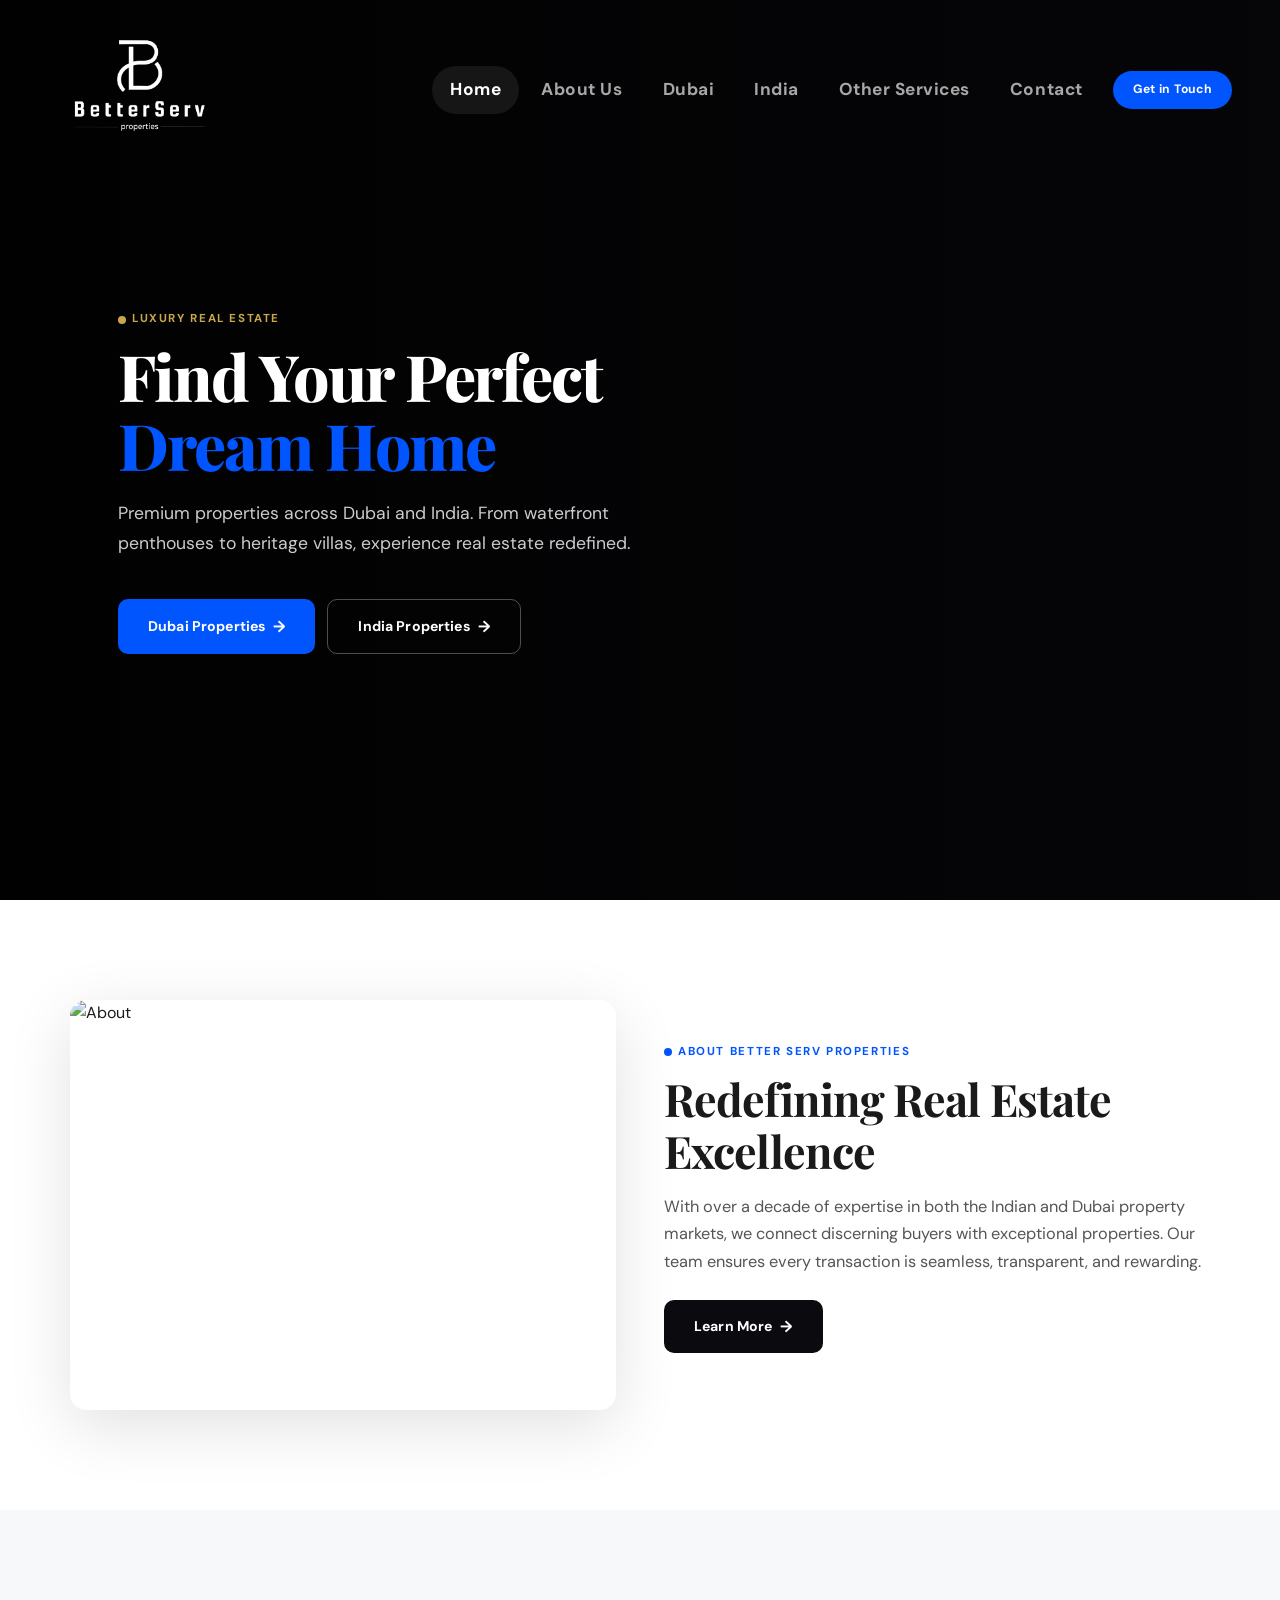
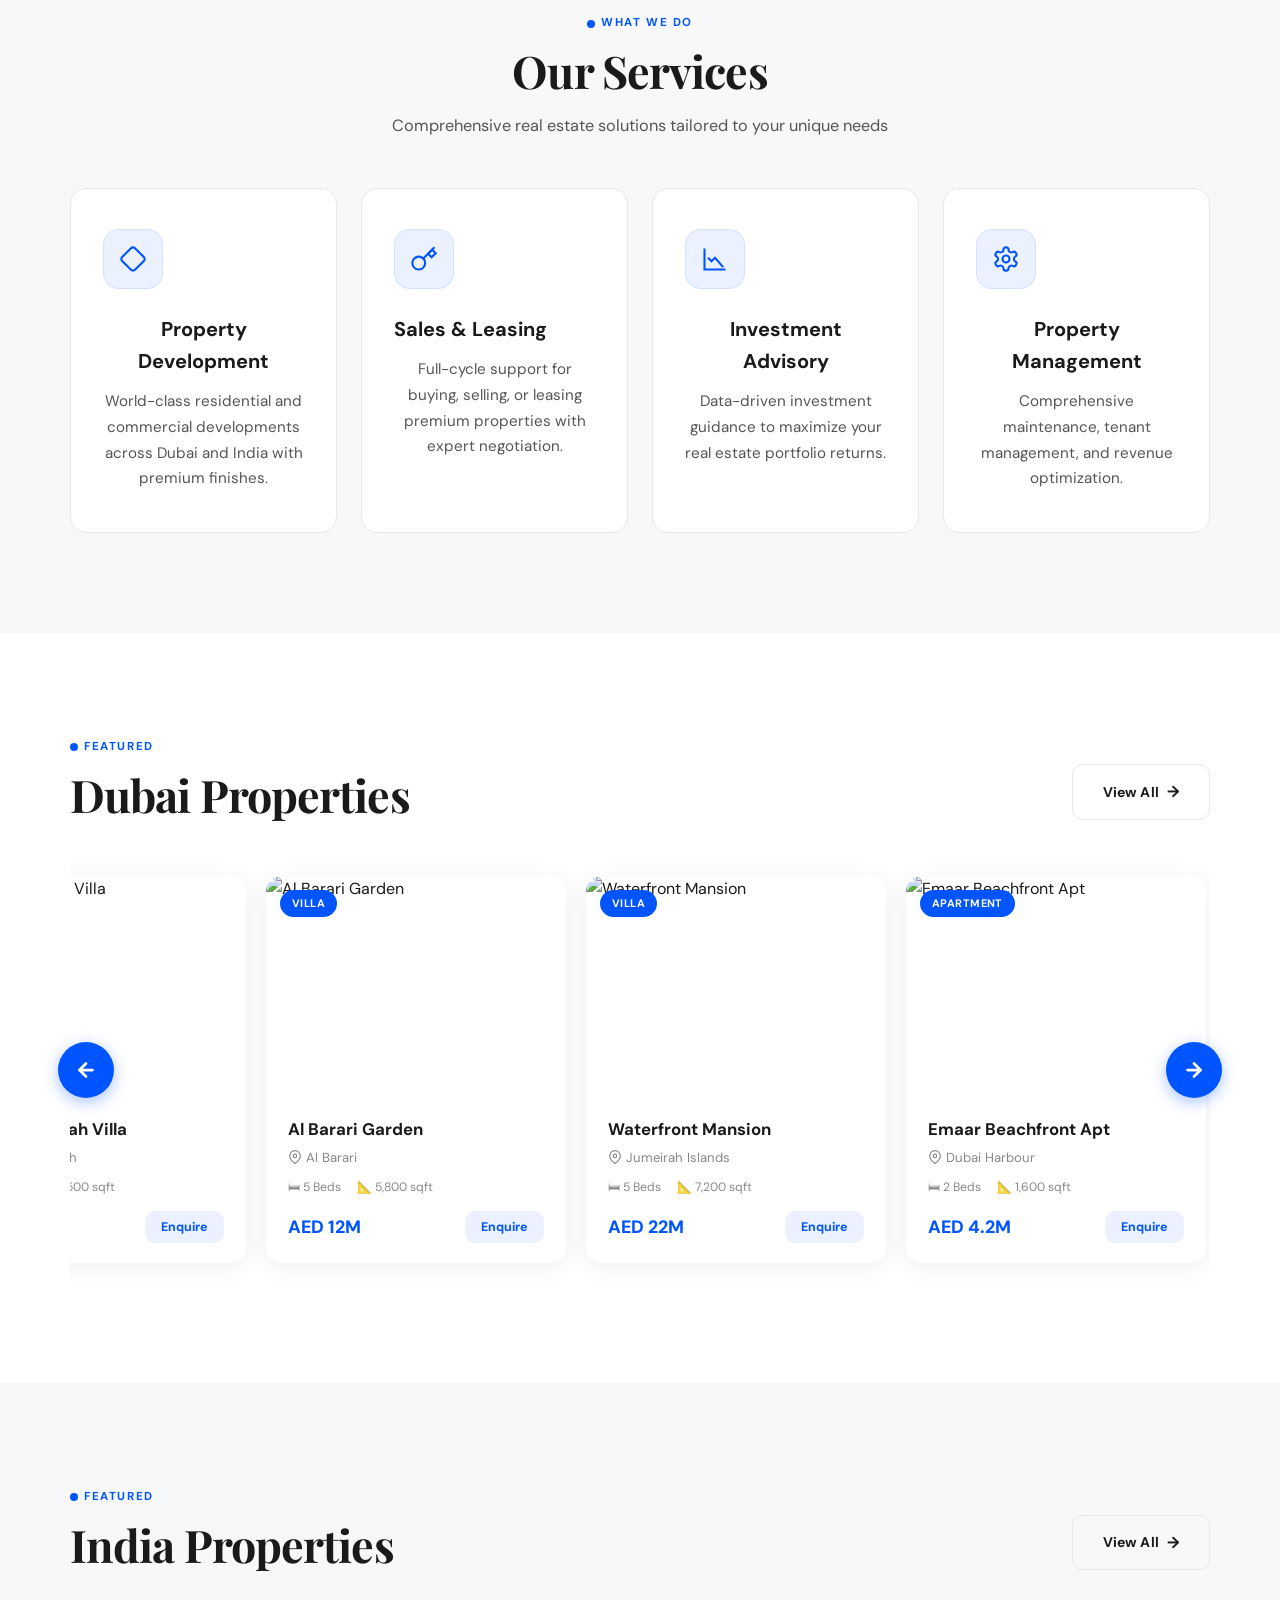
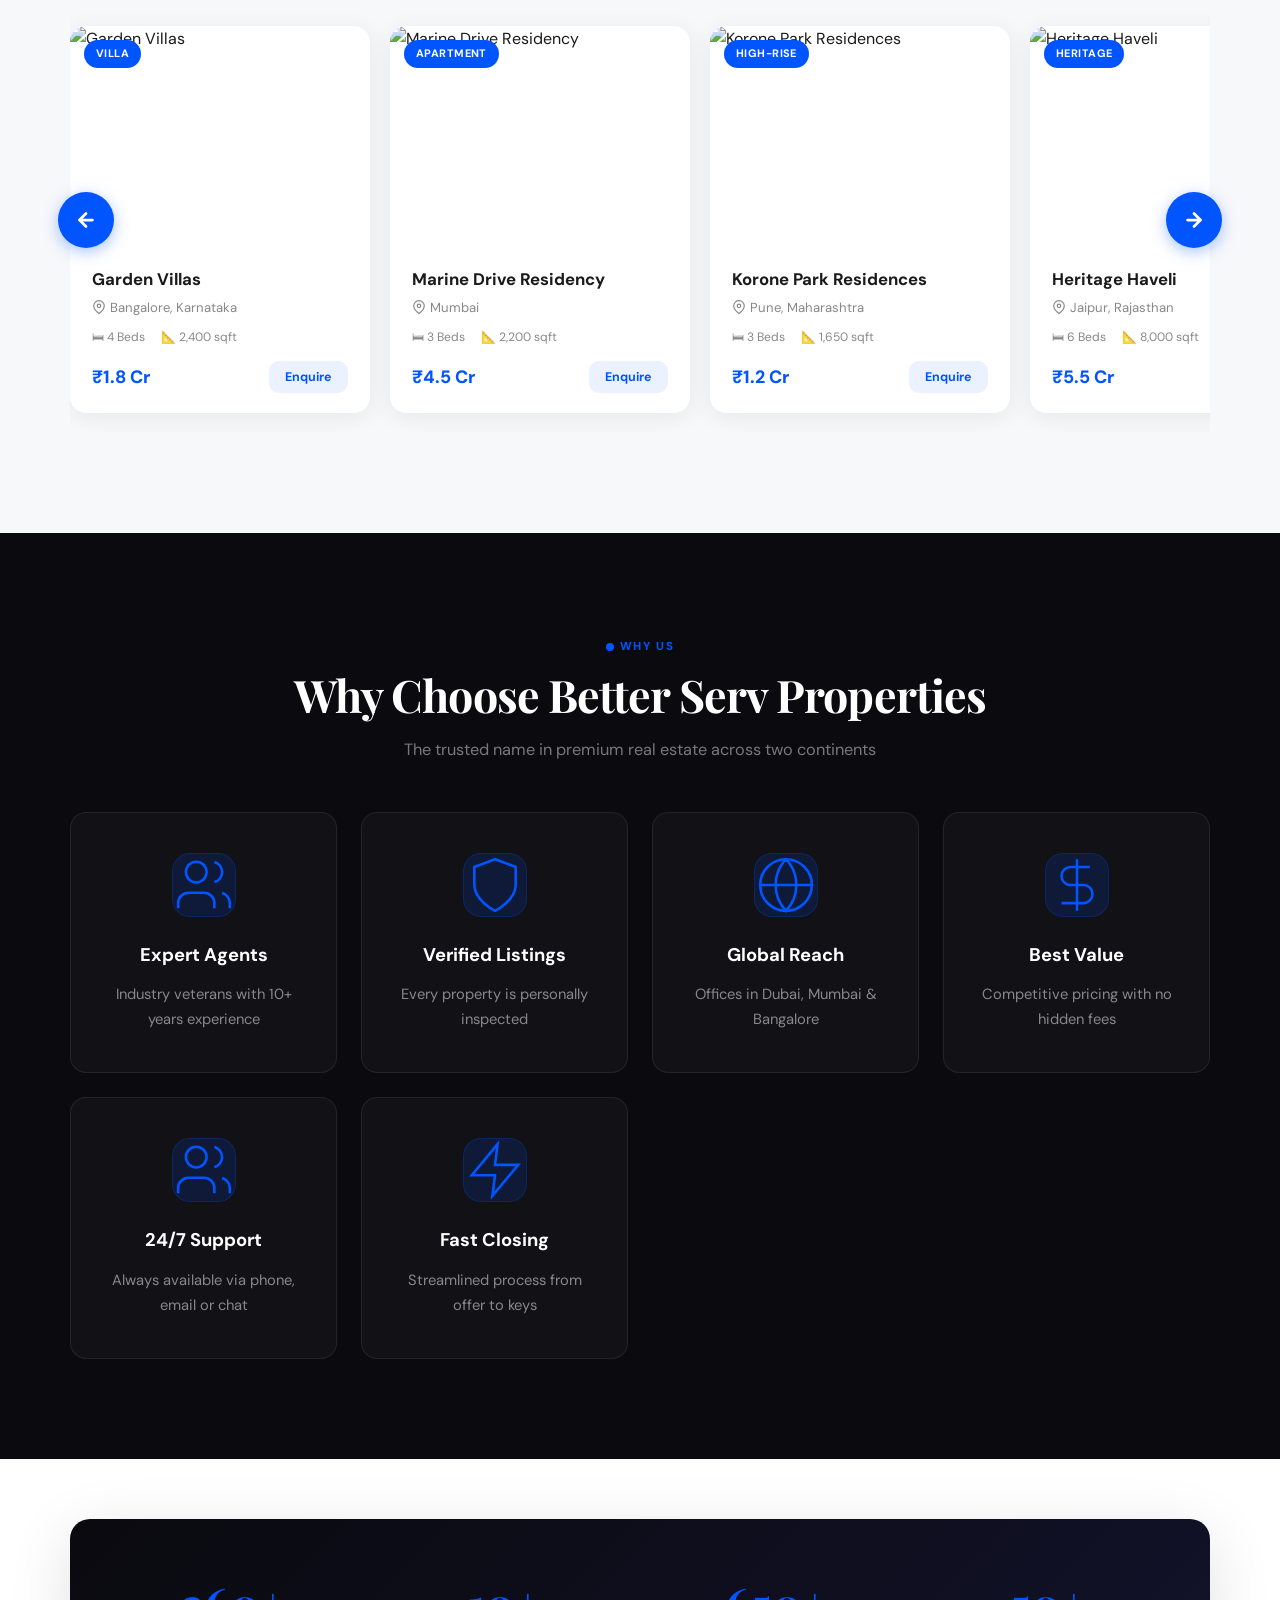
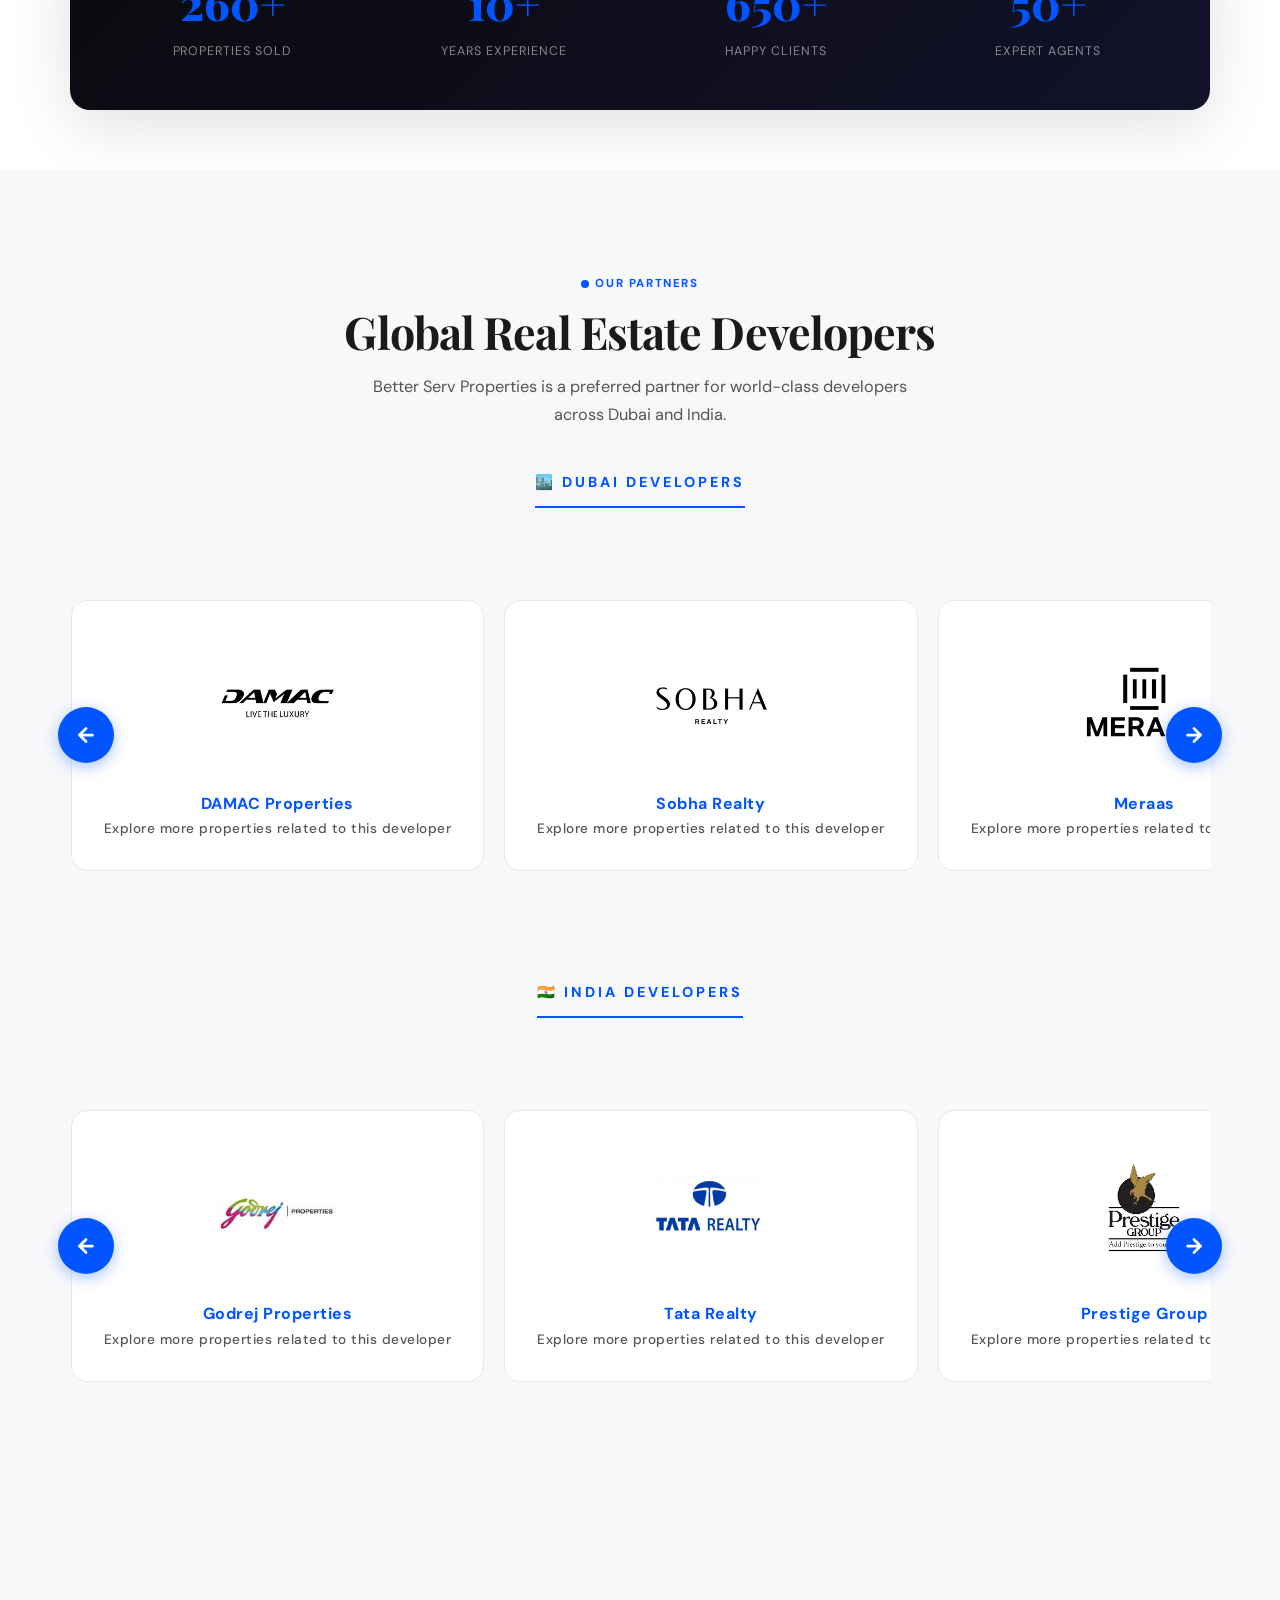
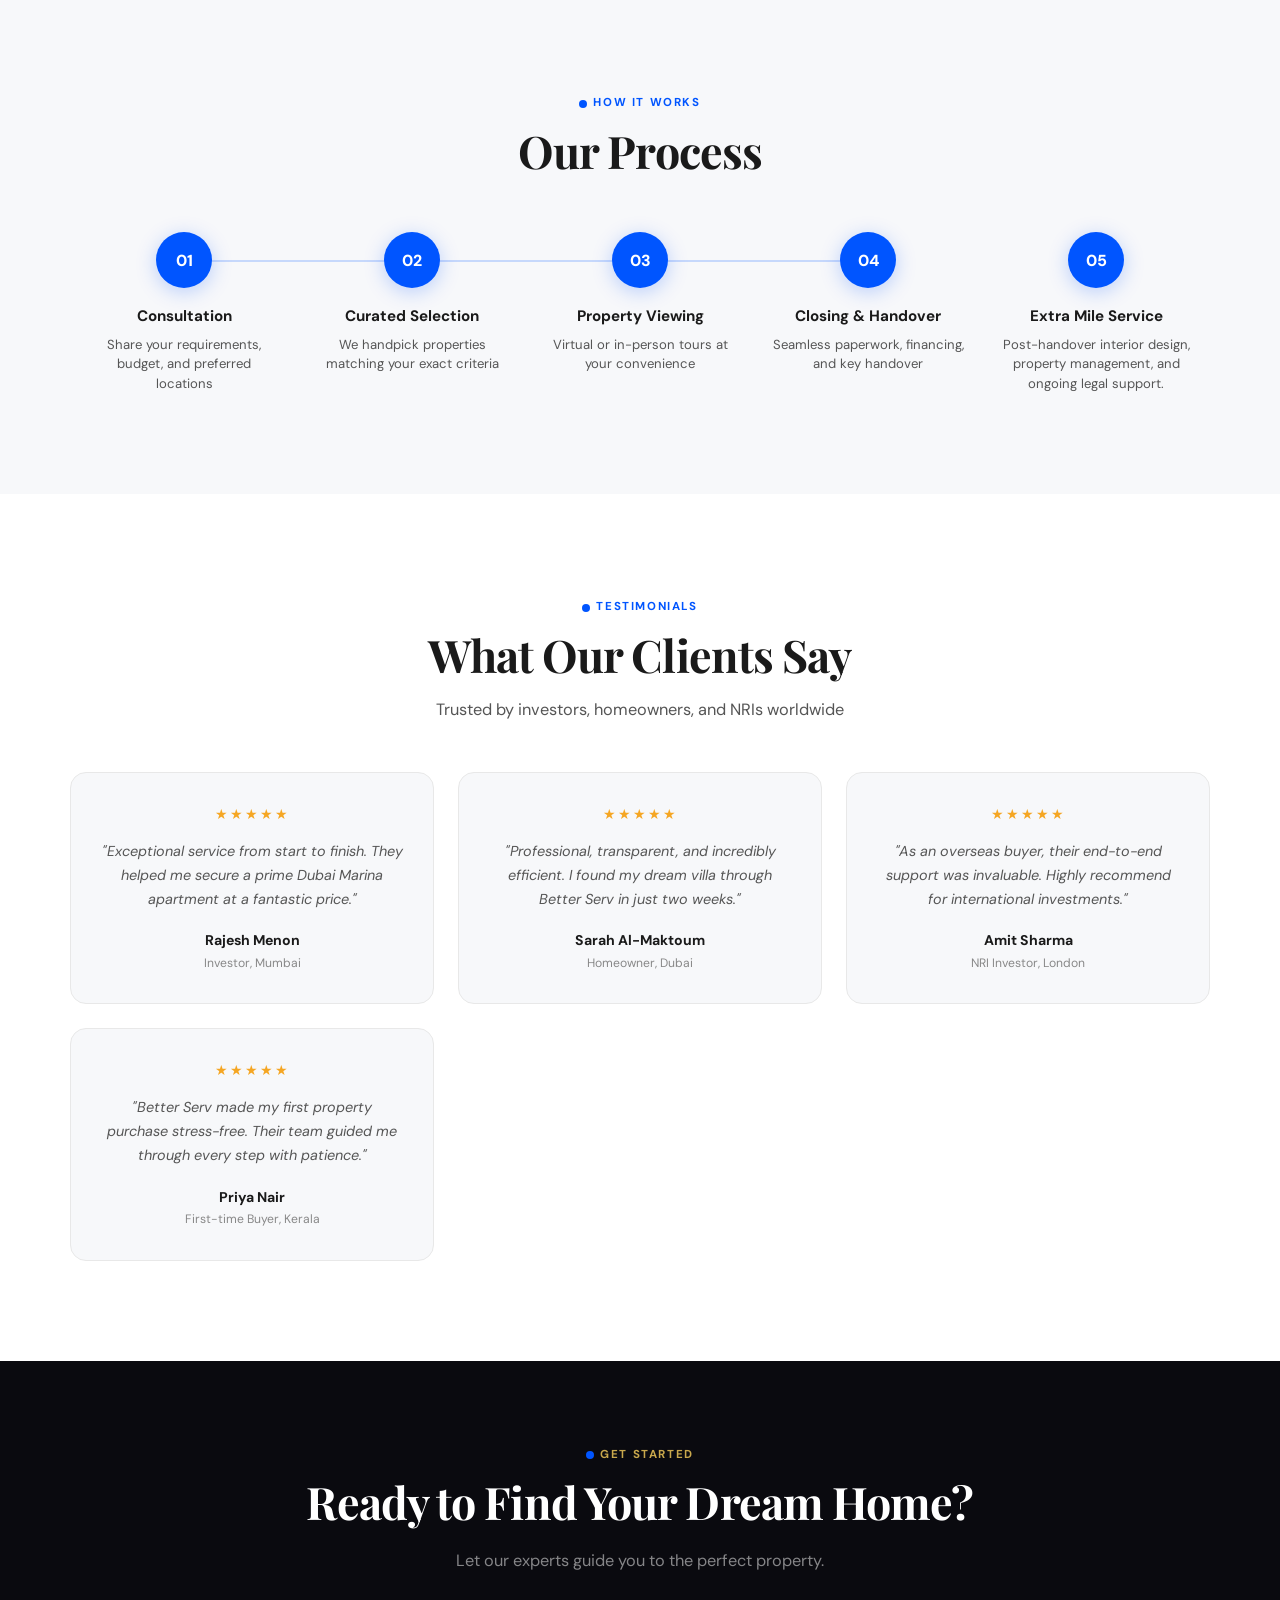
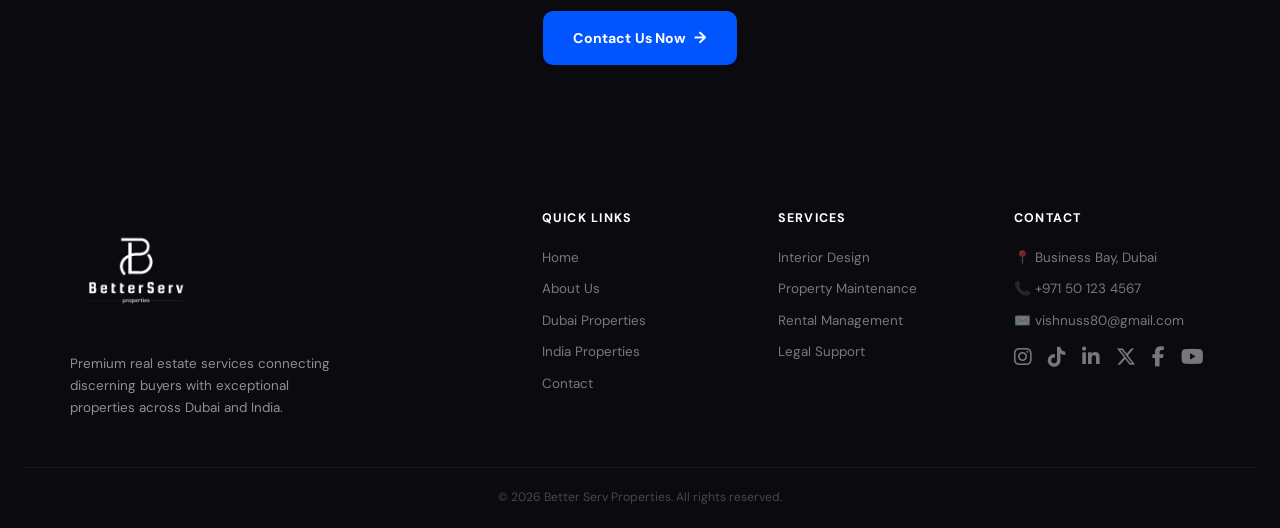
==== commit d38c5561: "feat: Replace hero image slider with video background overlay" ====
--- a/index.html
+++ b/index.html
@@ -64,7 +64,10 @@
 
     <!-- HERO -->
     <section class="hero">
-      <div class="hero-slides" id="hSlides"></div>
+      <video class="hero-video" autoplay loop muted playsinline>
+        <source src="DXB+HD+video.mp4" type="video/mp4">
+      </video>
+      <div class="hero-overlay"></div>
       <div class="hero-content">
         <div class="section-tag reveal d1">Luxury Real Estate</div>
         <h1 class="reveal d2">Find Your Perfect<br><span>Dream Home</span></h1>
@@ -74,7 +77,6 @@
           <a href="india.html" class="btn btn-outline">India Properties <span class="btn-icon">→</span></a>
         </div>
       </div>
-      <div class="hero-dots" id="hDots"></div>
     </section>
 
     <!-- ABOUT SNIPPET -->
--- a/css/styles.css
+++ b/css/styles.css
@@ -212,7 +212,7 @@
 }
 
 .cap-hdr .logo img {
-  height: 160px;
+  height: 180px;
   width: auto;
   object-fit: contain;
   padding: 0;
@@ -336,7 +336,7 @@
   }
 
   .cap-hdr .logo img {
-    height: 95px;
+    height: 110px;
   }
 
   .hero-content {
@@ -487,62 +487,31 @@
   background: var(--bg-dark);
 }
 
-.hero-slide {
+.hero-video {
   position: absolute;
-  inset: 0;
-  opacity: 0;
-  background-size: cover;
-  background-position: center;
-  transition: none;
-}
-
-.hero-slide::after {
-  content: "";
+  top: 0;
+  left: 0;
+  width: 100%;
+  height: 100%;
+  object-fit: cover;
+  z-index: 1;
+}
+
+.hero-overlay {
   position: absolute;
   inset: 0;
   background: linear-gradient(to right,
       rgba(0, 0, 0, 0.85) 0%,
-      rgba(0, 0, 0, 0.4) 50%,
-      rgba(0, 0, 0, 0.1) 100%);
+      rgba(0, 0, 0, 0.5) 50%,
+      rgba(0, 0, 0, 0.2) 100%);
+  background-color: rgba(0, 0, 0, 0.3);
+  z-index: 2;
 }
 
 @media (max-width: 768px) {
-  .hero-slide::after {
-    background: rgba(0, 0, 0, 0.65);
-  }
-}
-
-.hero-slide.active {
-  opacity: 1;
-  animation: heroSlideIn 1s ease forwards;
-}
-
-.hero-dots {
-  position: absolute;
-  bottom: 40px;
-  left: 50%;
-  transform: translateX(-50%);
-  display: flex;
-  gap: 10px;
-  z-index: 10;
-}
-
-.hero-dot {
-  width: 10px;
-  height: 10px;
-  border-radius: 50%;
-  border: 2px solid rgba(255, 255, 255, 0.5);
-  background: transparent;
-  cursor: pointer;
-  transition: all 0.3s;
-  padding: 0;
-}
-
-.hero-dot.active {
-  background: #fff;
-  border-color: #fff;
-  width: 28px;
-  border-radius: 10px;
+  .hero-overlay {
+    background: rgba(0, 0, 0, 0.7);
+  }
 }
 
 .hero-content {
@@ -666,13 +635,13 @@
 
 /* ─── LOGO SLIDER ─── */
 .slider-track .dev-card {
-  min-width: 180px;
+  min-width: 320px;
   flex-shrink: 0;
   scroll-snap-align: start;
-  background: rgba(255, 255, 255, 0.04);
-  border: 1px solid rgba(255, 255, 255, 0.08);
+  background: var(--bg-card);
+  border: 1px solid var(--border);
   border-radius: var(--radius);
-  padding: 16px;
+  padding: 32px;
   text-align: center;
   transition: all 0.3s var(--ease);
   cursor: pointer;
@@ -681,24 +650,32 @@
 .slider-track .dev-card:hover {
   background: rgba(255, 255, 255, 0.08);
   border-color: var(--blue);
-  transform: translateY(-4px);
+  transform: translateY(-8px);
+  box-shadow: 0 12px 30px rgba(0, 0, 0, 0.2);
 }
 
 .slider-track .dev-card img {
-  height: 80px;
+  height: 140px;
   width: 100%;
   object-fit: contain;
-  border-radius: 8px;
+  margin-bottom: 20px;
   transition: all 0.3s var(--ease);
 }
 
 .slider-track .dev-card p {
-  font-size: 0.7rem;
-  margin-top: 10px;
+  font-size: 0.85rem;
   color: var(--text-mid);
-  text-transform: uppercase;
-  letter-spacing: 1px;
+  font-weight: 500;
+  letter-spacing: 0.5px;
+  line-height: 1.4;
   transition: all 0.3s var(--ease);
+}
+
+.slider-track .dev-card p strong {
+  display: block;
+  font-size: 1rem;
+  color: var(--blue);
+  margin-bottom: 4px;
 }
 
 .slider-track .dev-card:hover p {
@@ -842,20 +819,18 @@
   top: 50%;
   transform: translateY(-50%);
   z-index: 10;
-  width: 46px;
-  height: 46px;
+  width: 56px;
+  height: 56px;
   border-radius: 50%;
-  border: 1.5px solid var(--blue);
-  background: var(--bg-card);
-  color: #fff;
-  font-size: 1.1rem;
+  border: none;
+  background: var(--blue);
+  color: #fff;
   cursor: pointer;
   display: flex;
   align-items: center;
   justify-content: center;
-  box-shadow: var(--shadow-md);
-  transition: all 0.25s;
-  backdrop-filter: blur(8px);
+  box-shadow: 0 4px 15px rgba(0, 85, 255, 0.35);
+  transition: all 0.3s var(--ease);
 }
 
 .sb:hover {
@@ -874,16 +849,16 @@
 }
 
 .dev-slider-label {
-  font-size: 0.78rem;
-  font-weight: 700;
-  letter-spacing: 2px;
+  font-size: 0.9rem;
+  font-weight: 800;
+  letter-spacing: 3px;
   text-transform: uppercase;
   color: var(--blue);
-  margin-bottom: 12px;
-  border-left: 3px solid var(--blue);
-  padding-left: 10px;
-  display: block;
-  text-align: left;
+  margin: 0 auto 32px;
+  padding-bottom: 12px;
+  display: inline-block;
+  text-align: center;
+  border-bottom: 2px solid var(--blue);
 }
 
 .dev-block {
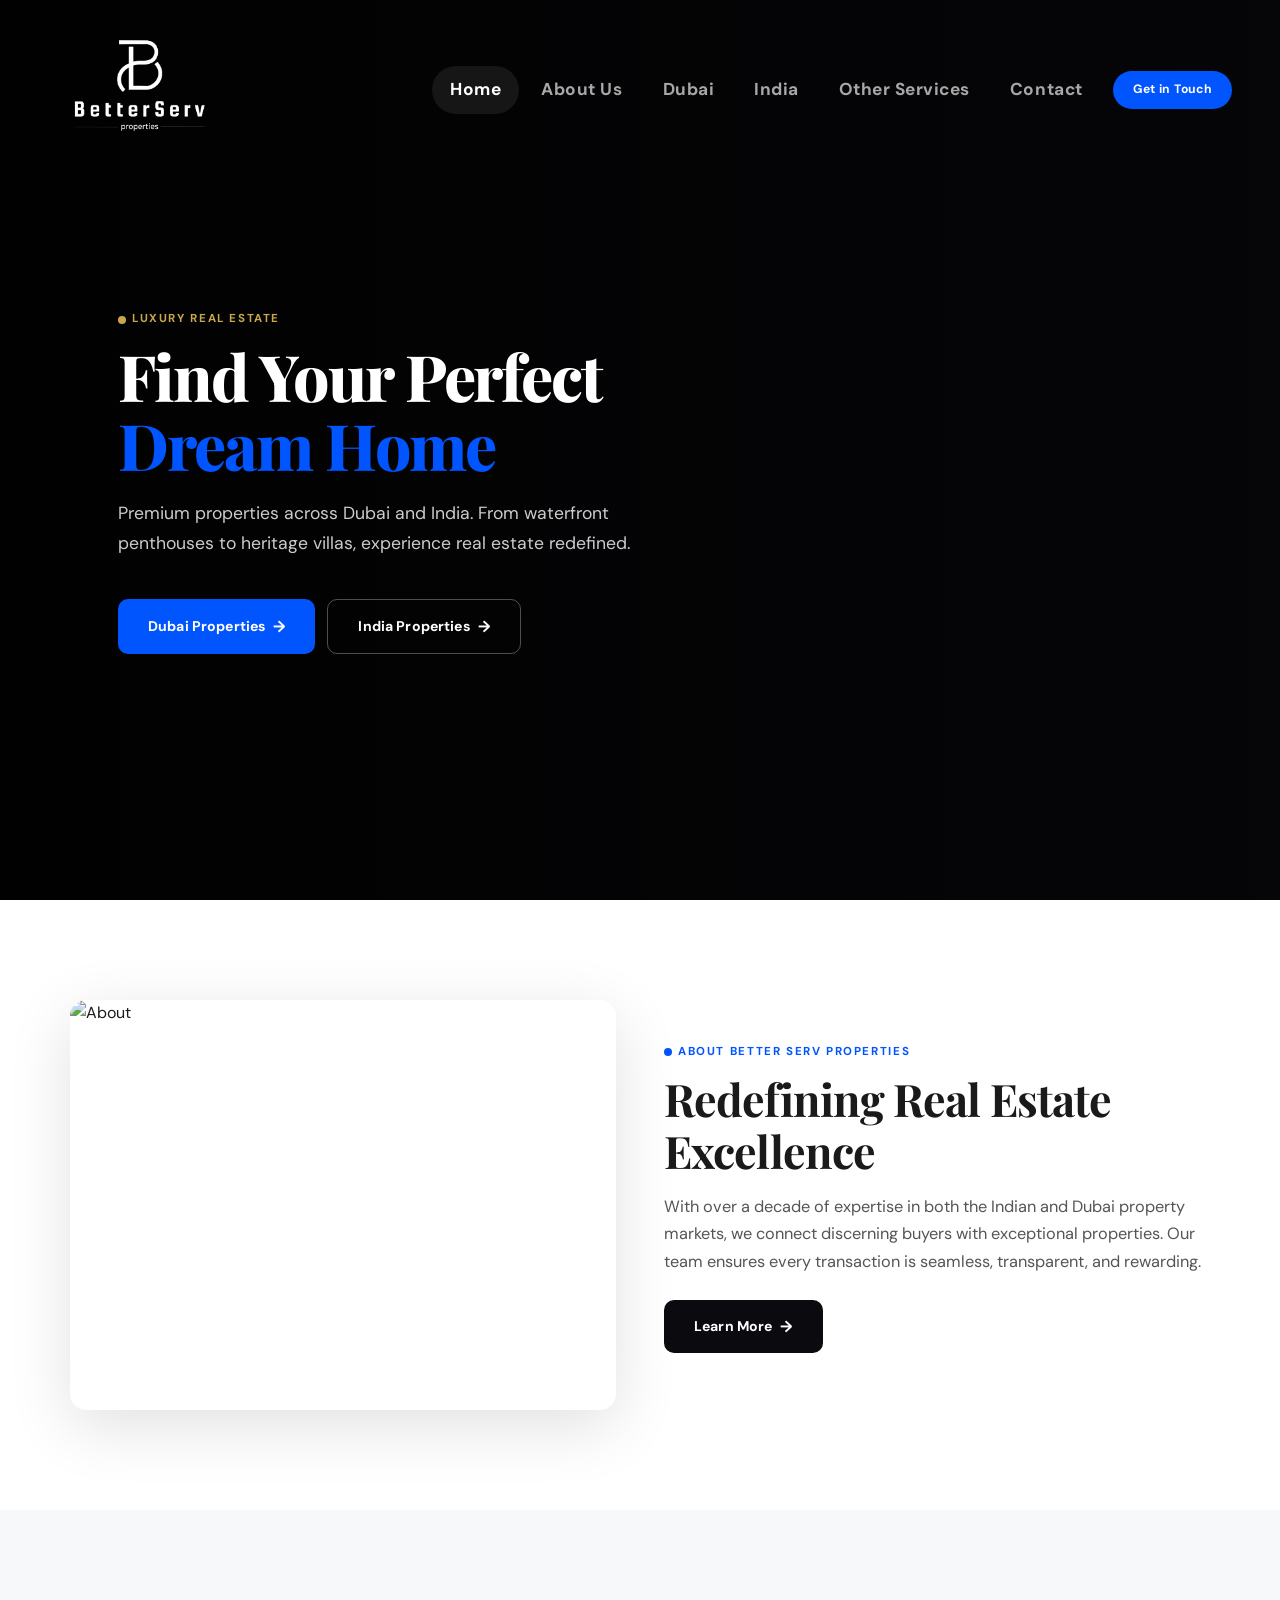
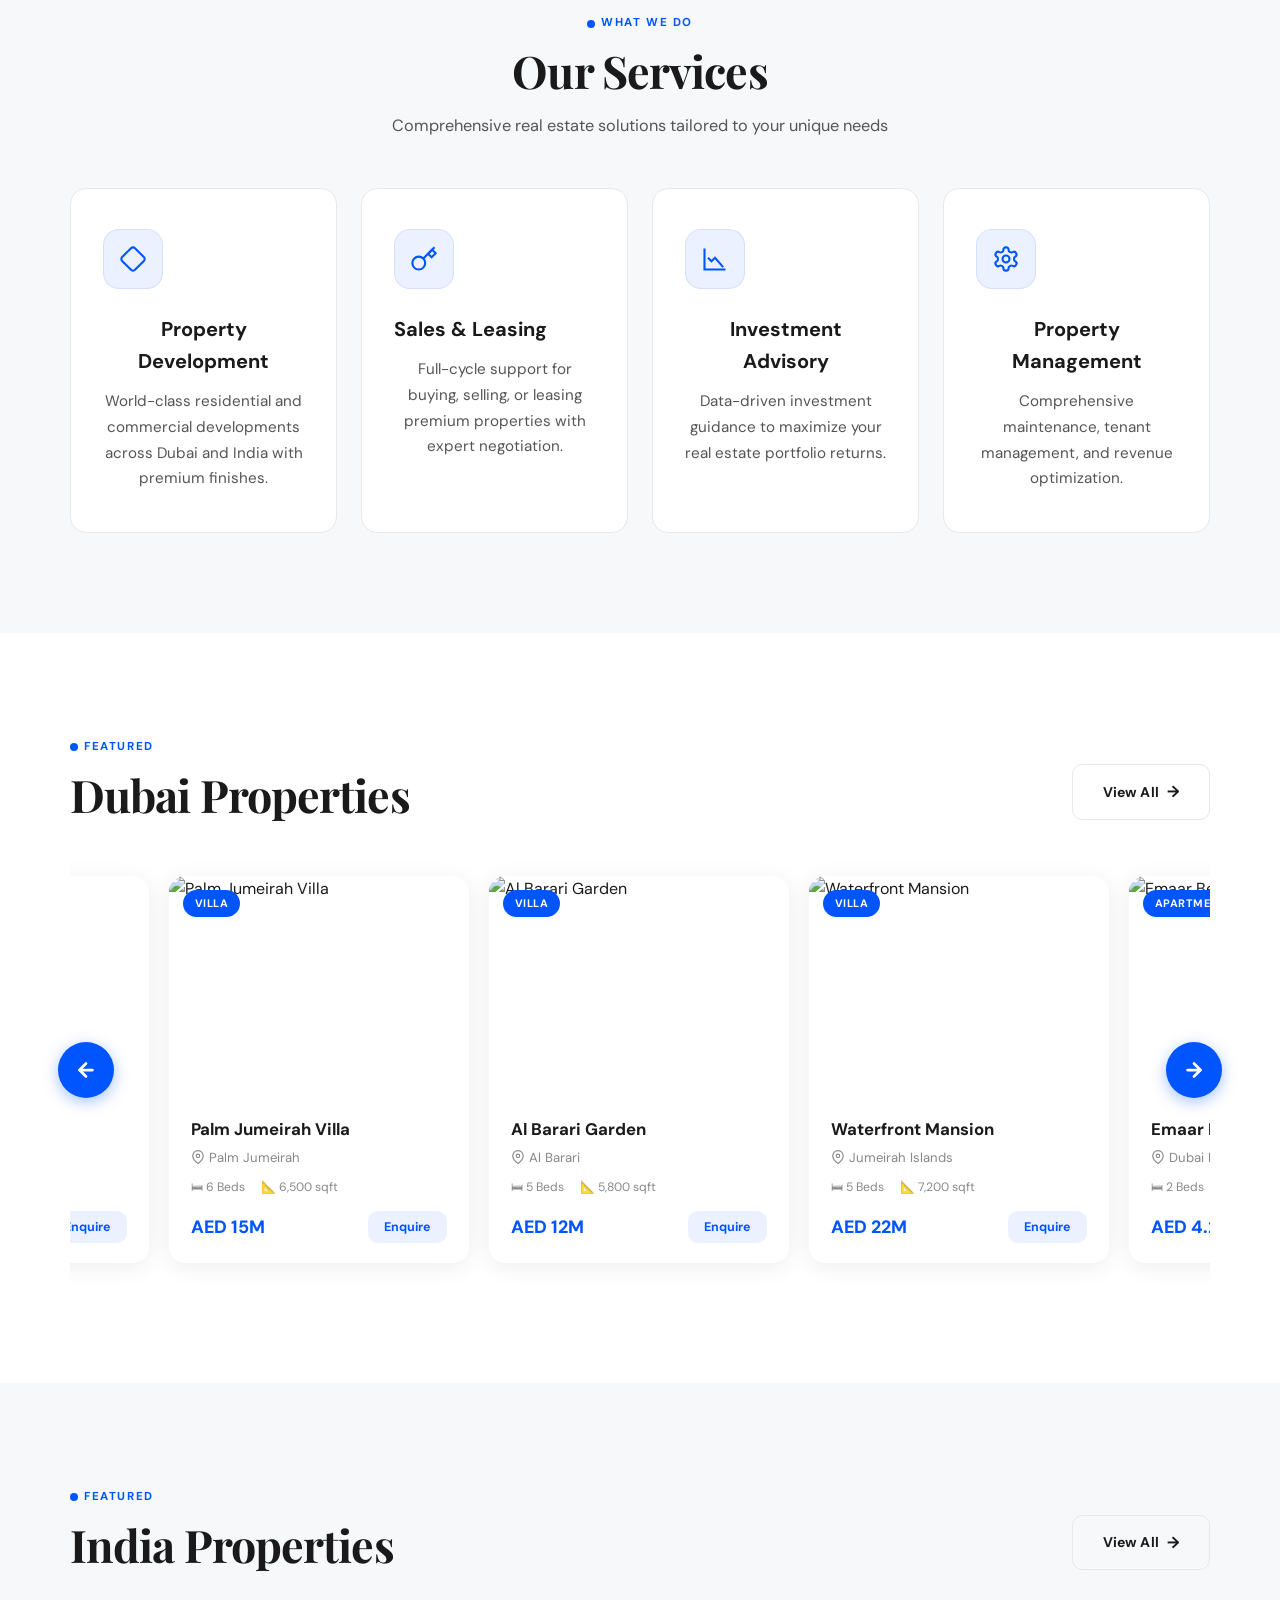
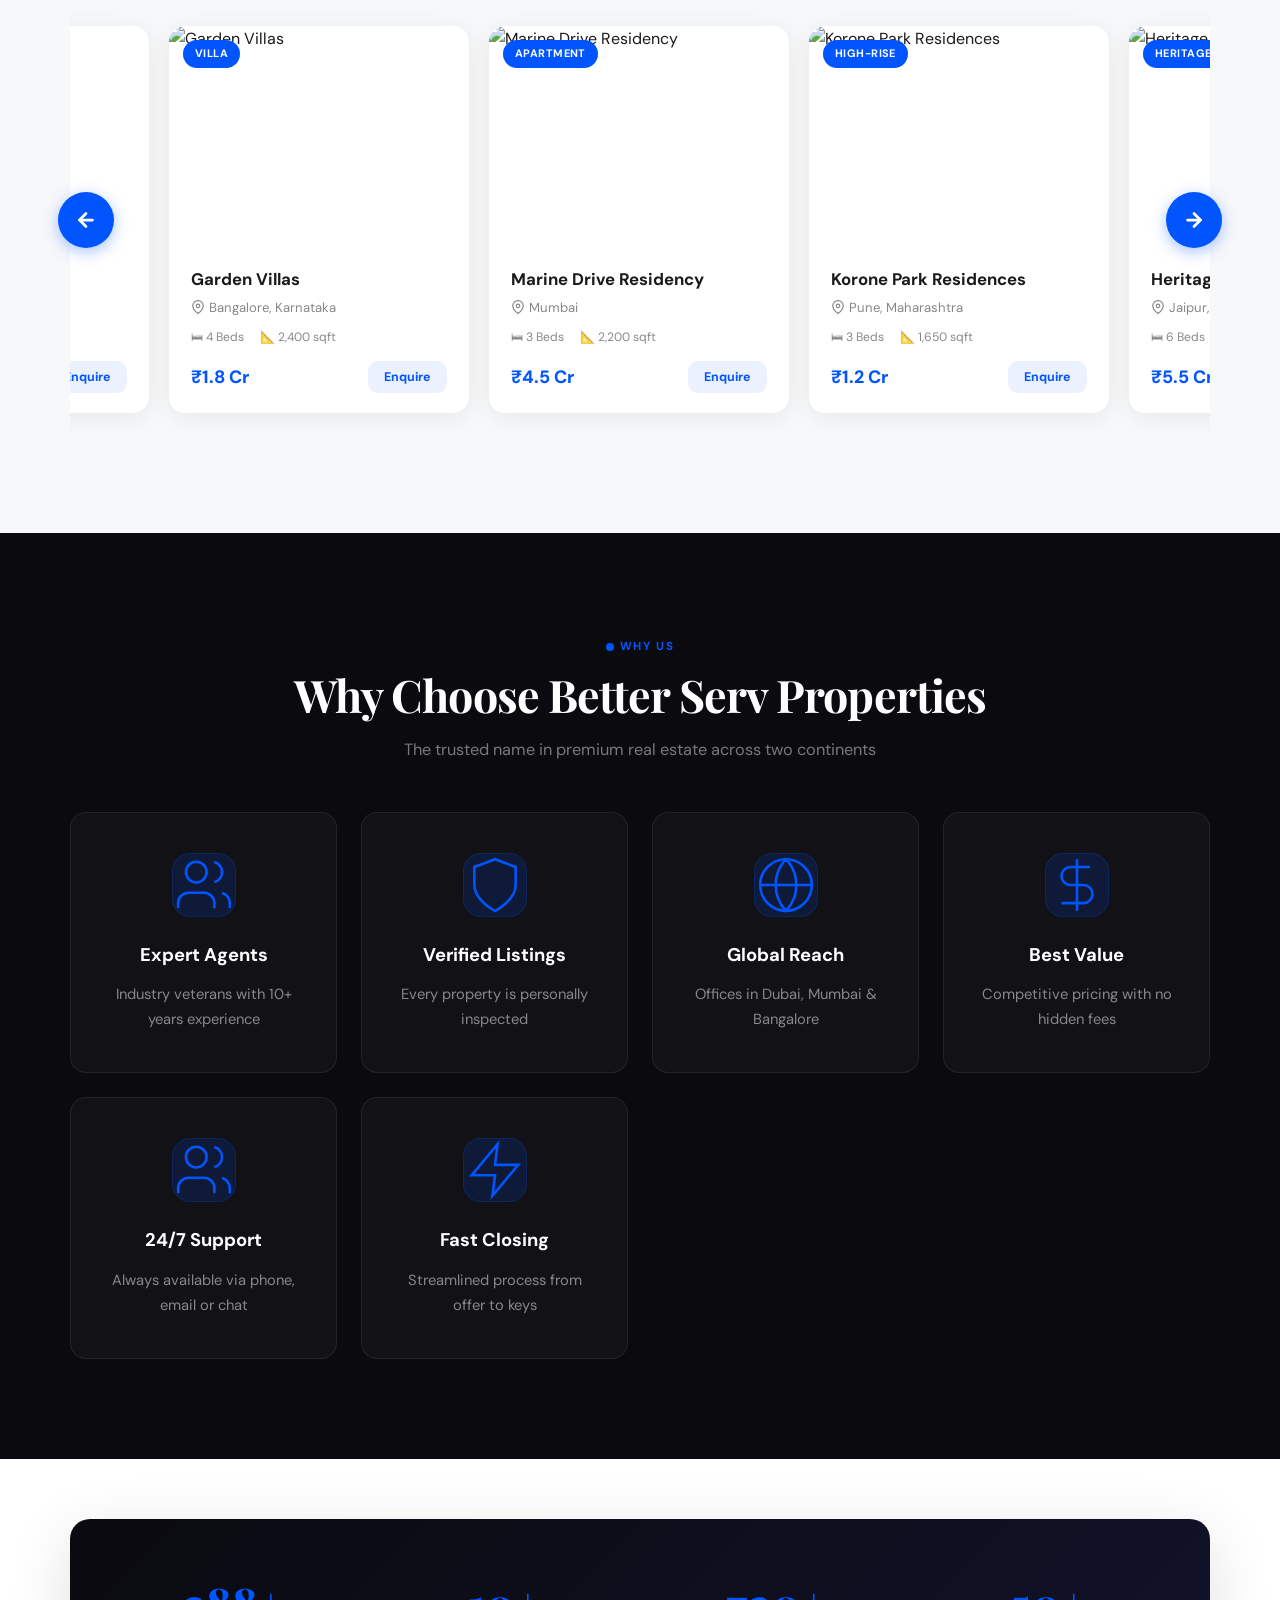
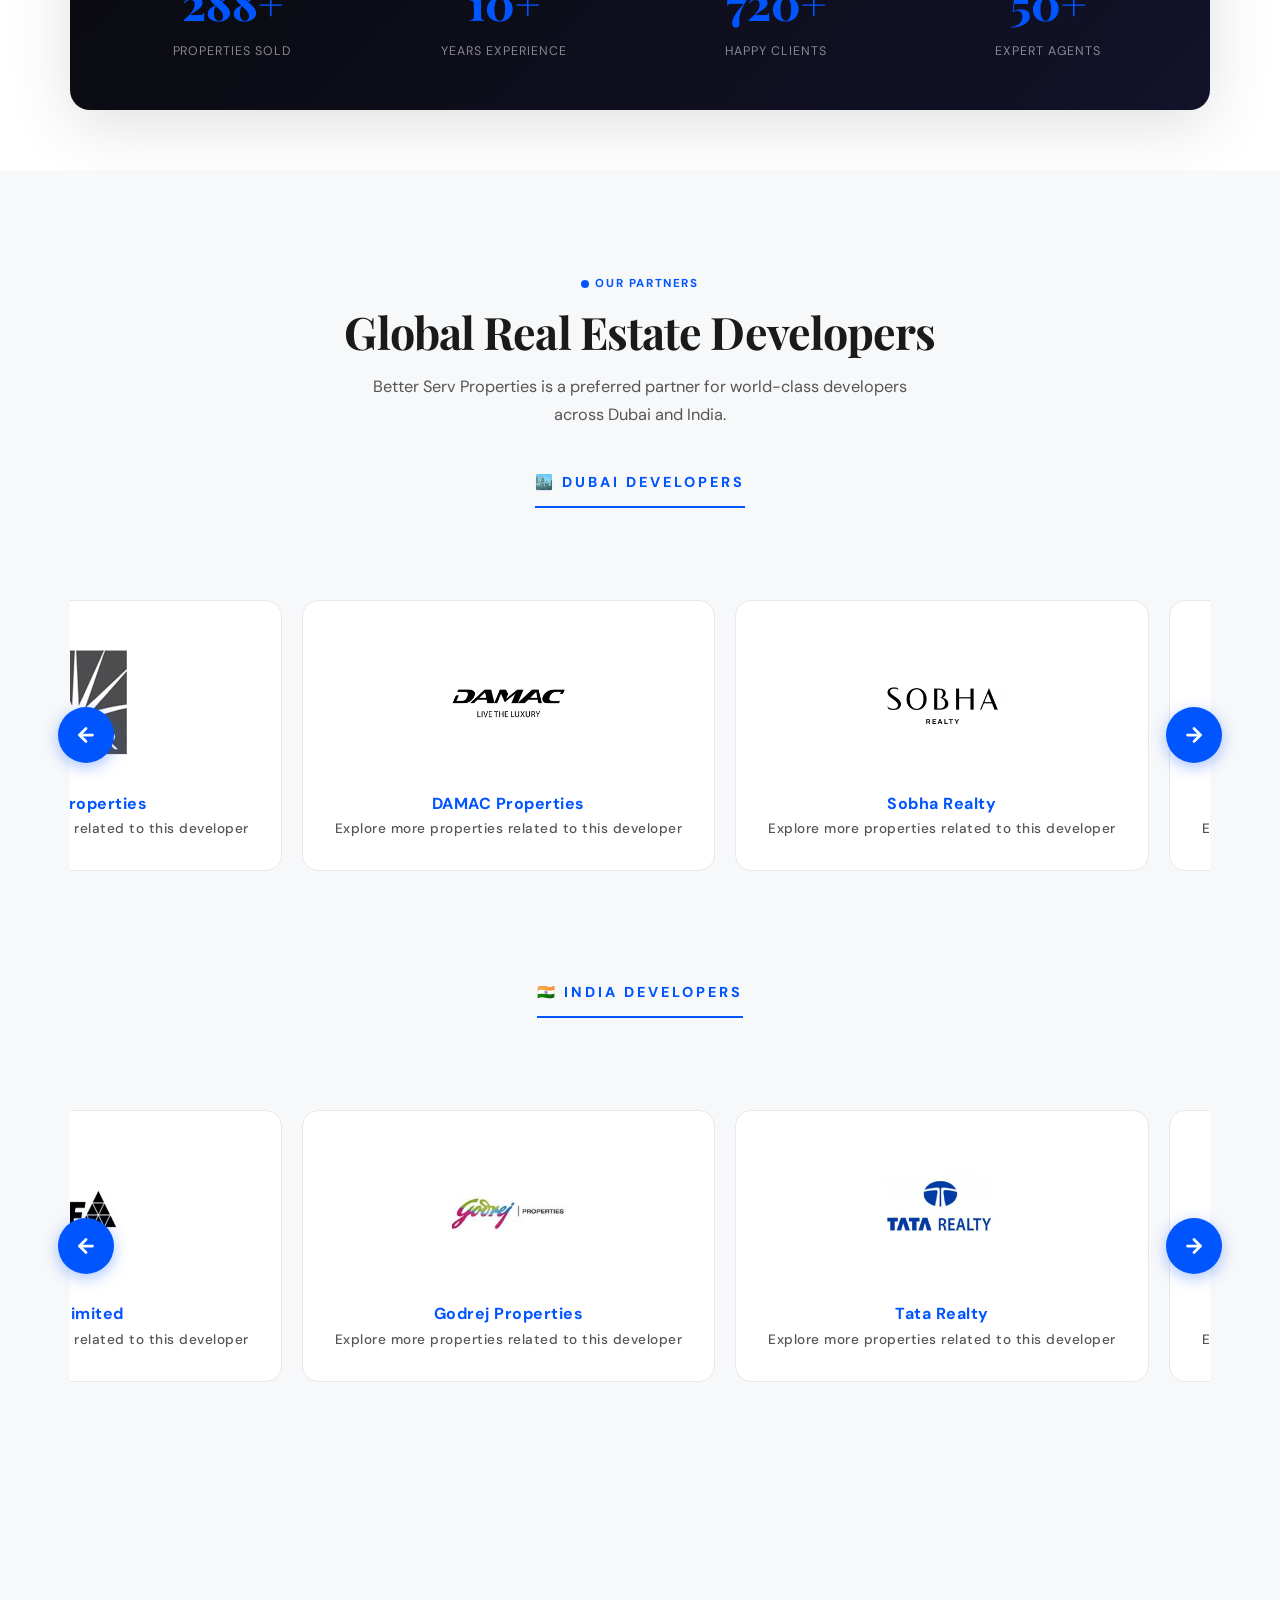
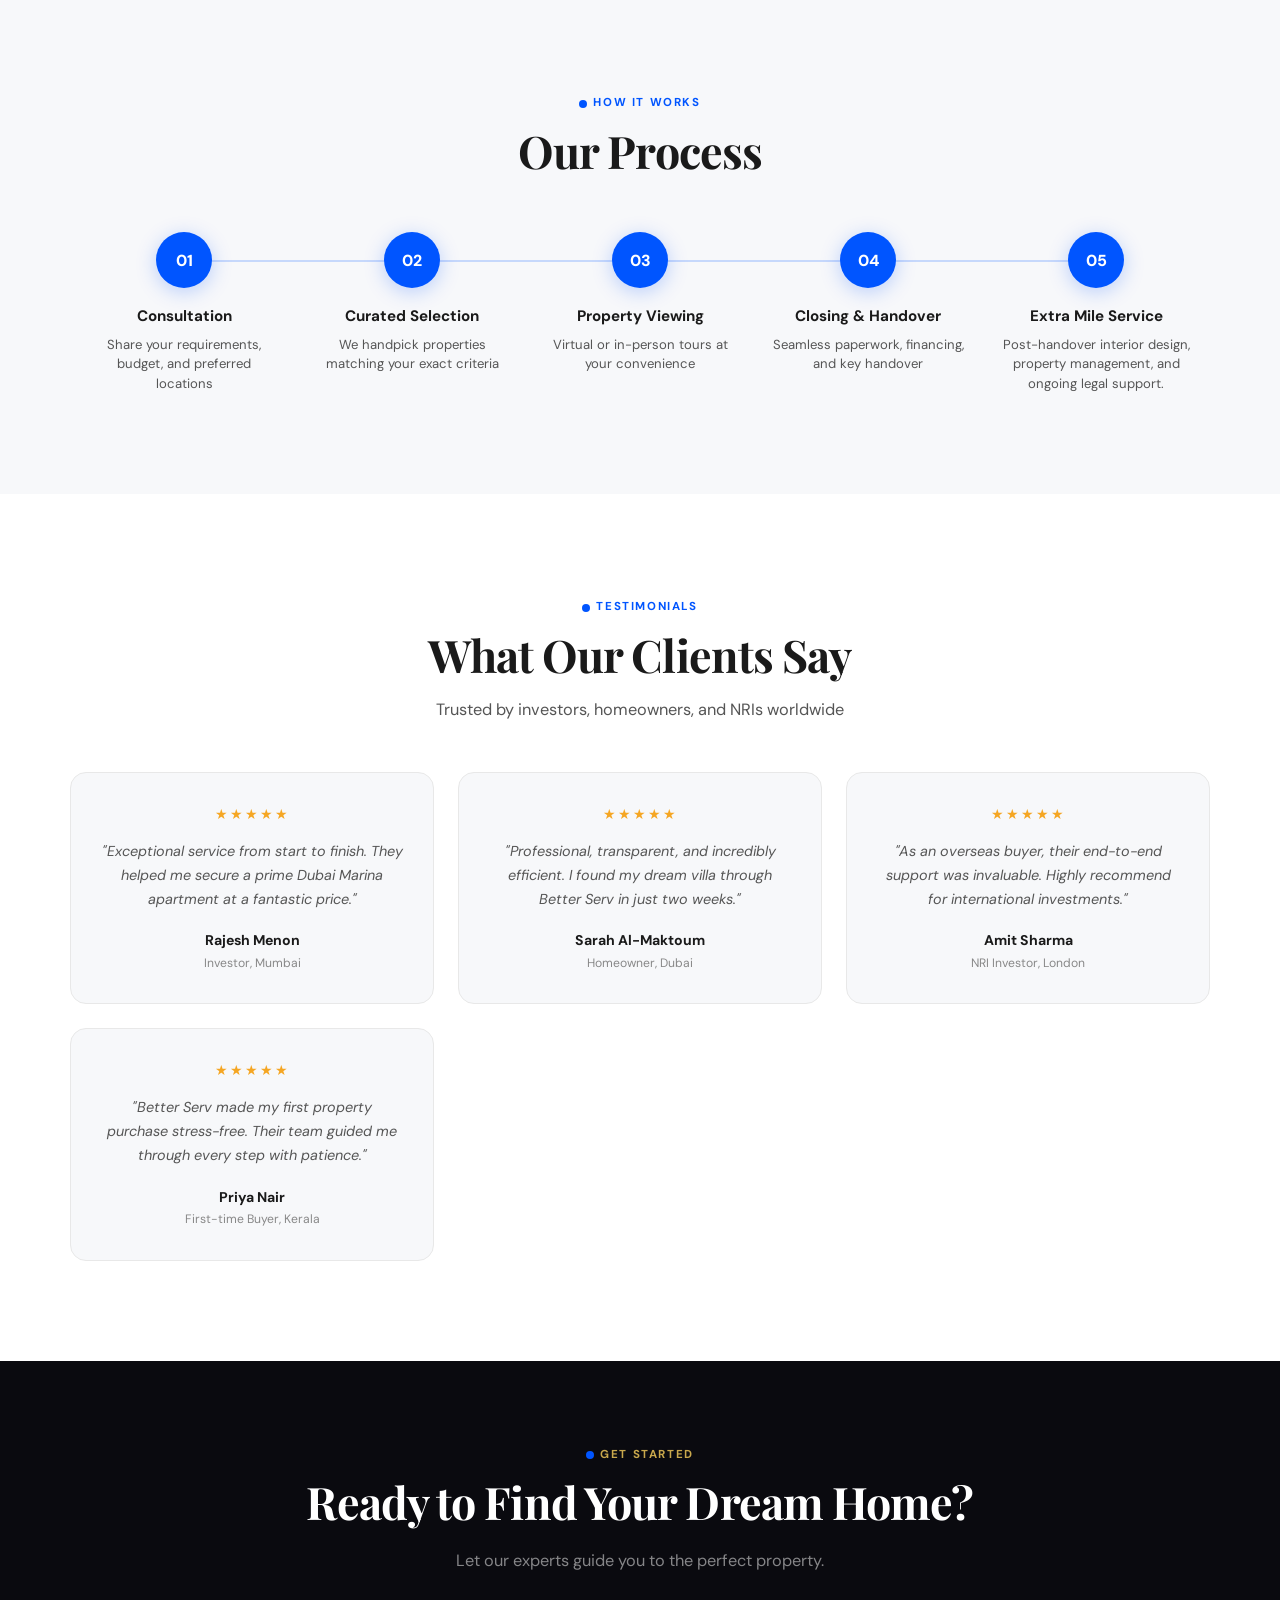
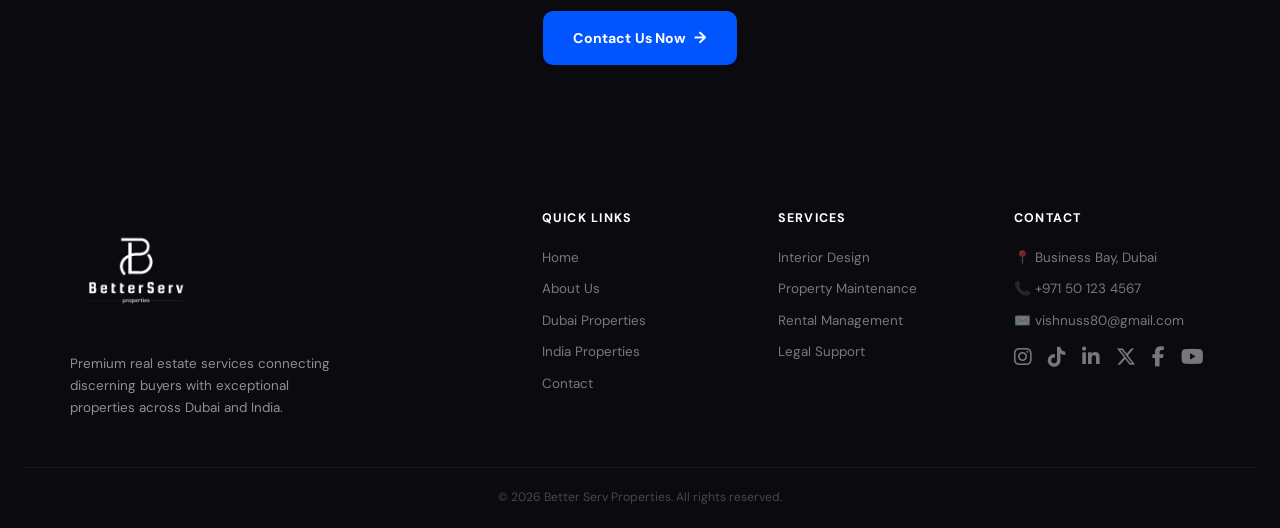
==== commit 5e0fc987: "fix: rename video file to remove + chars causing browser load failure" ====
--- a/index.html
+++ b/index.html
@@ -65,7 +65,7 @@
     <!-- HERO -->
     <section class="hero">
       <video class="hero-video" autoplay loop muted playsinline>
-        <source src="DXB+HD+video.mp4" type="video/mp4">
+        <source src="DXB-HD-video.mp4" type="video/mp4">
       </video>
       <div class="hero-overlay"></div>
       <div class="hero-content">
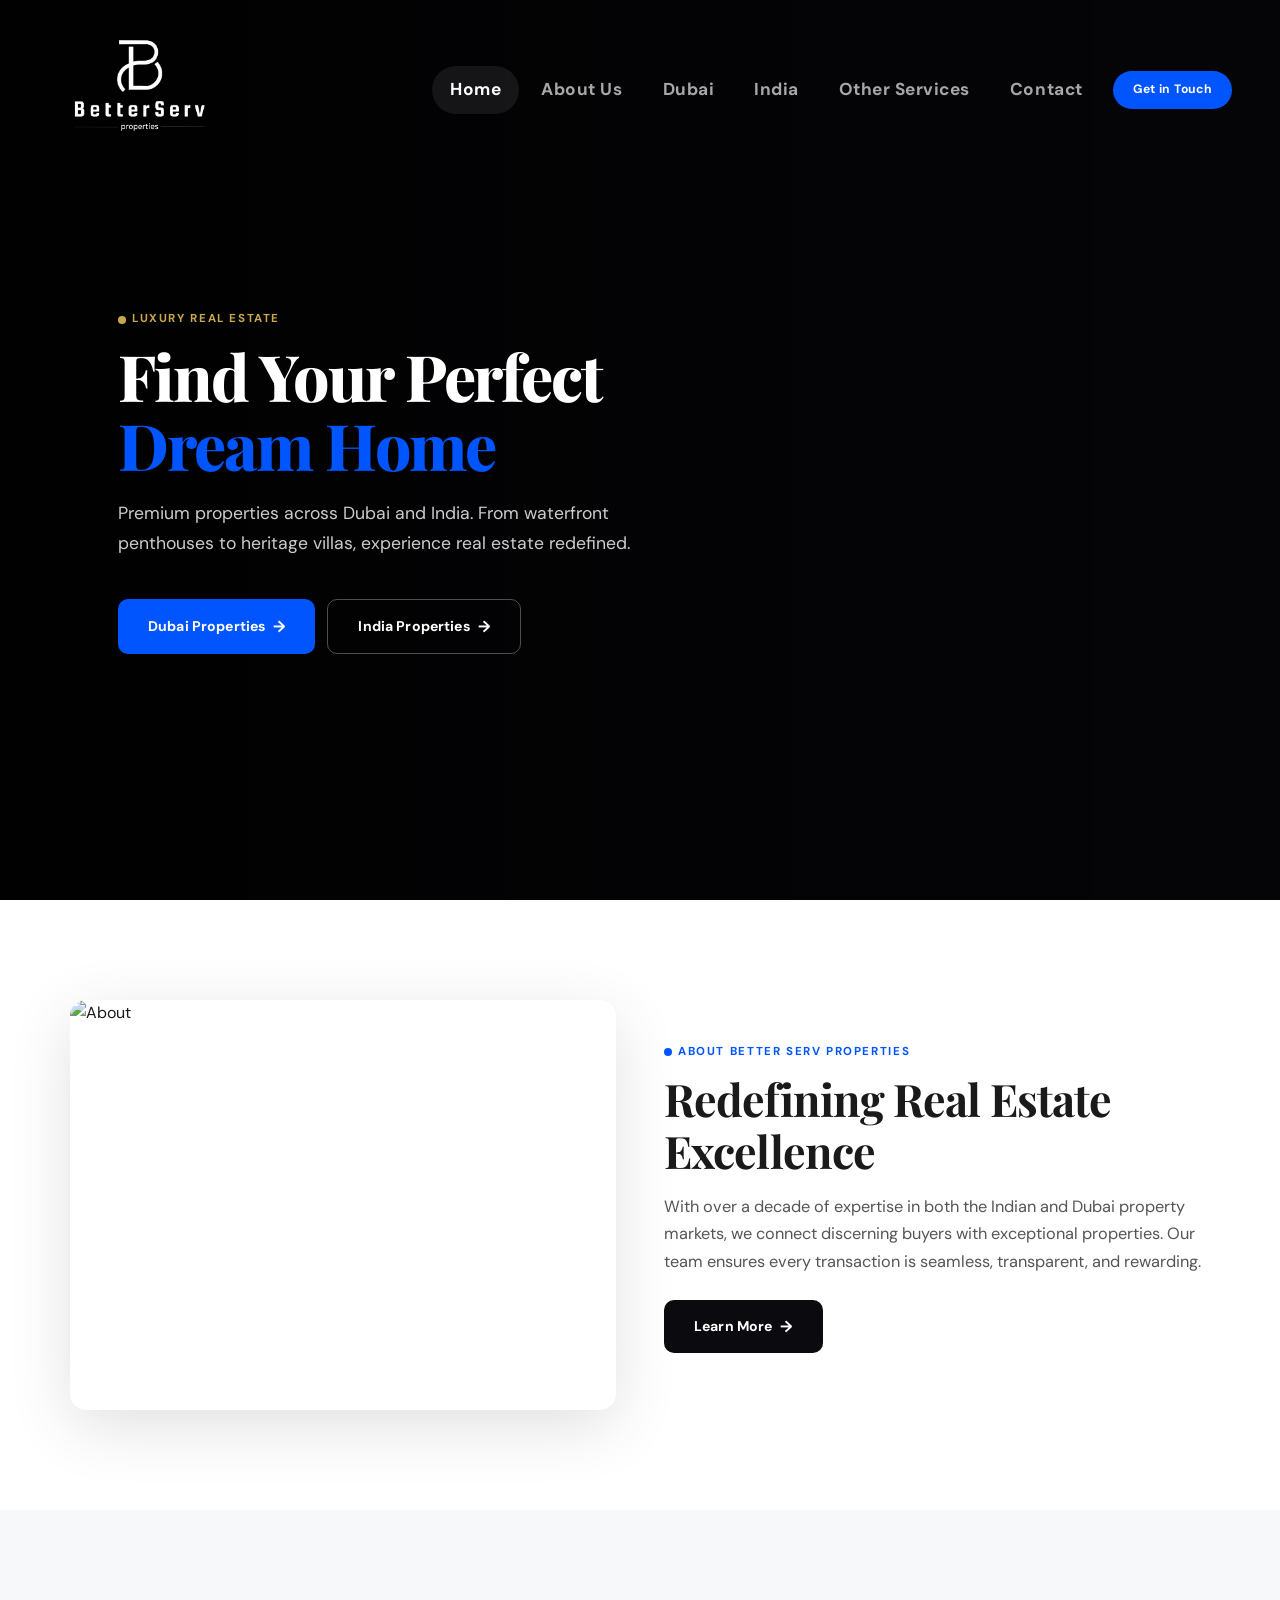
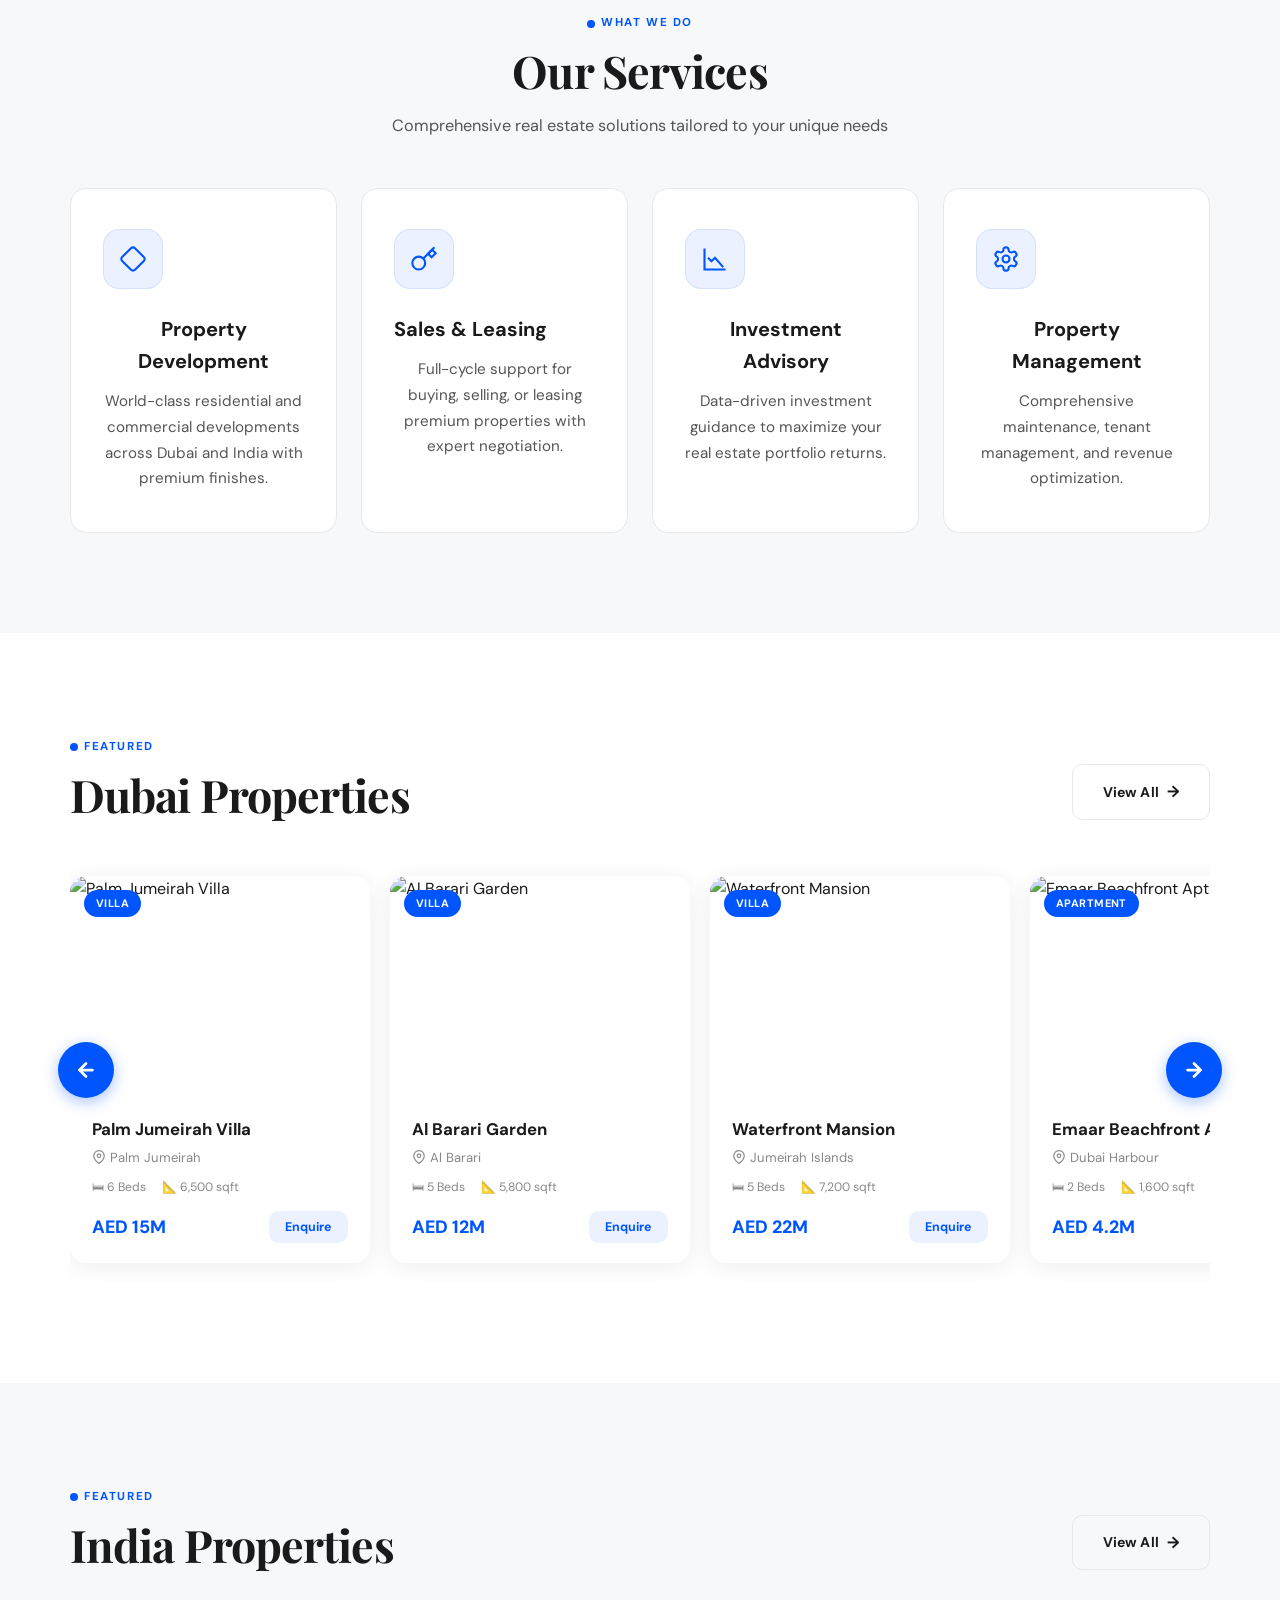
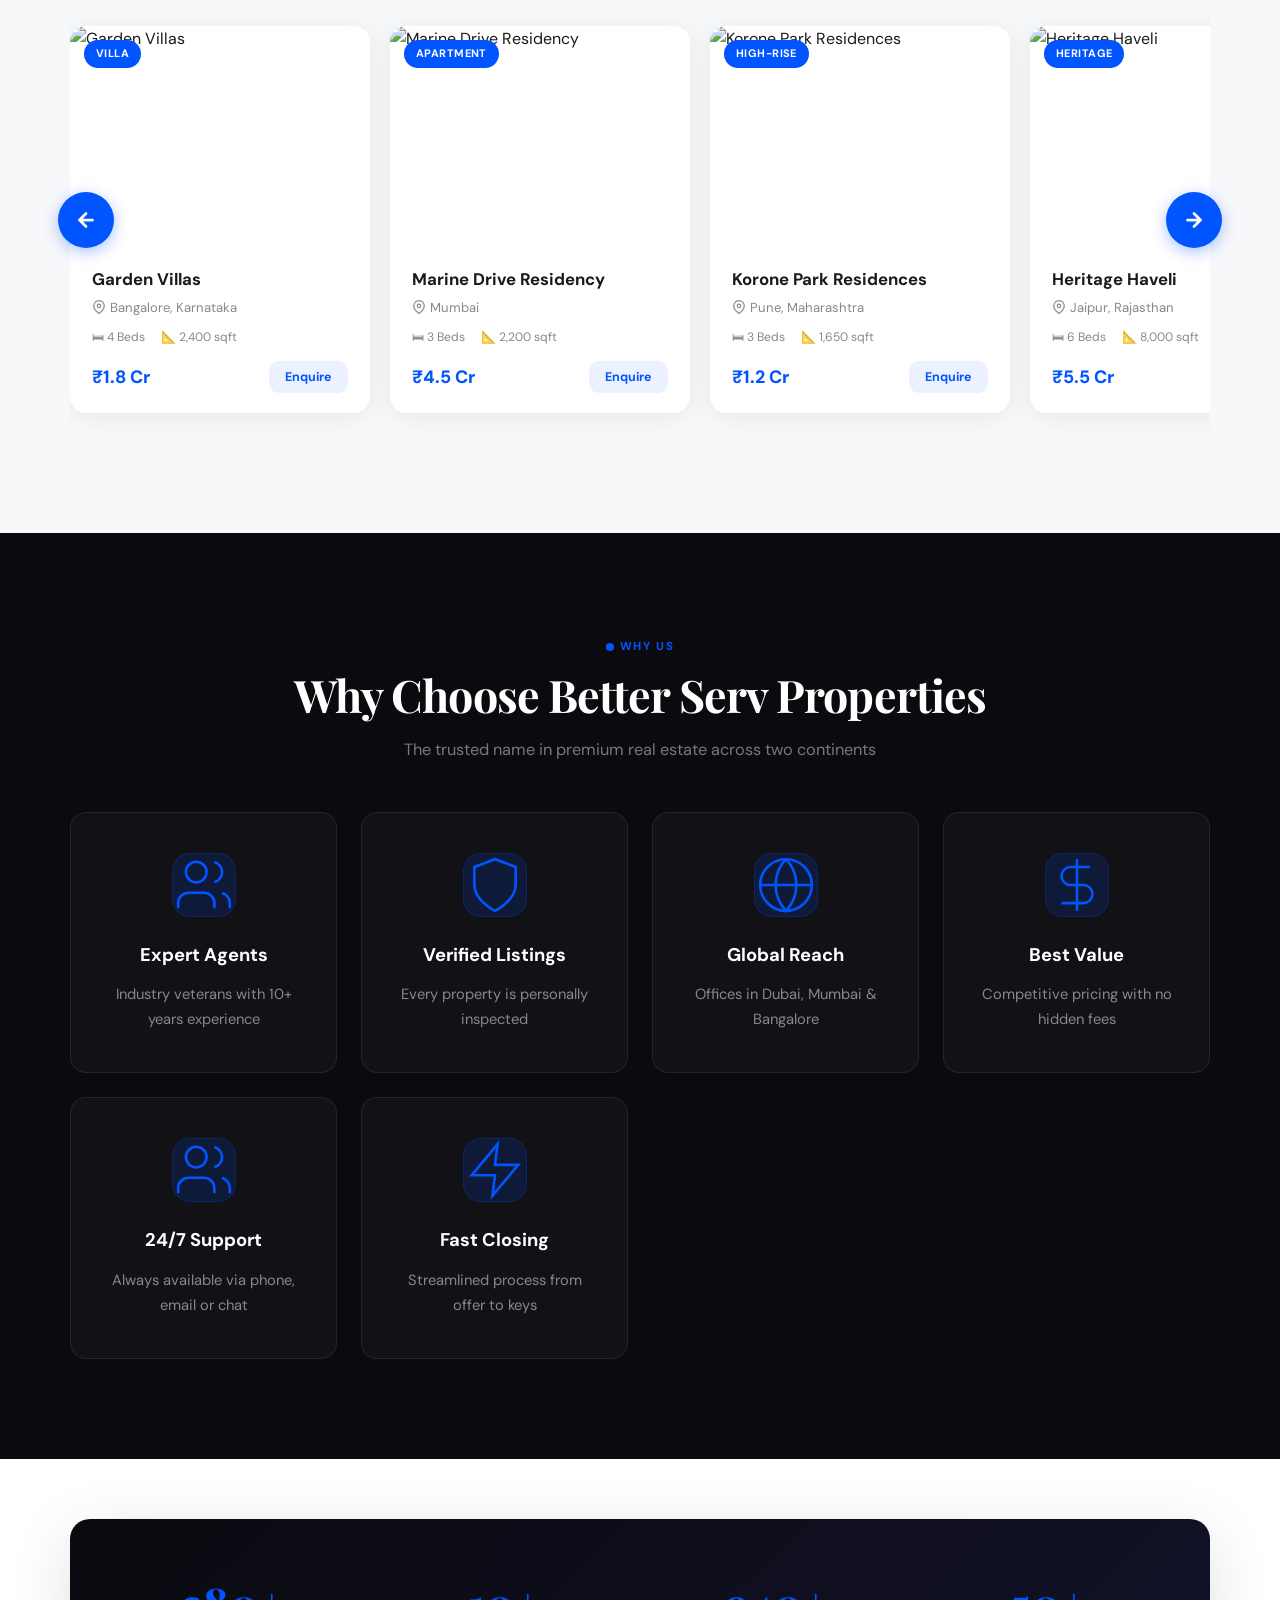
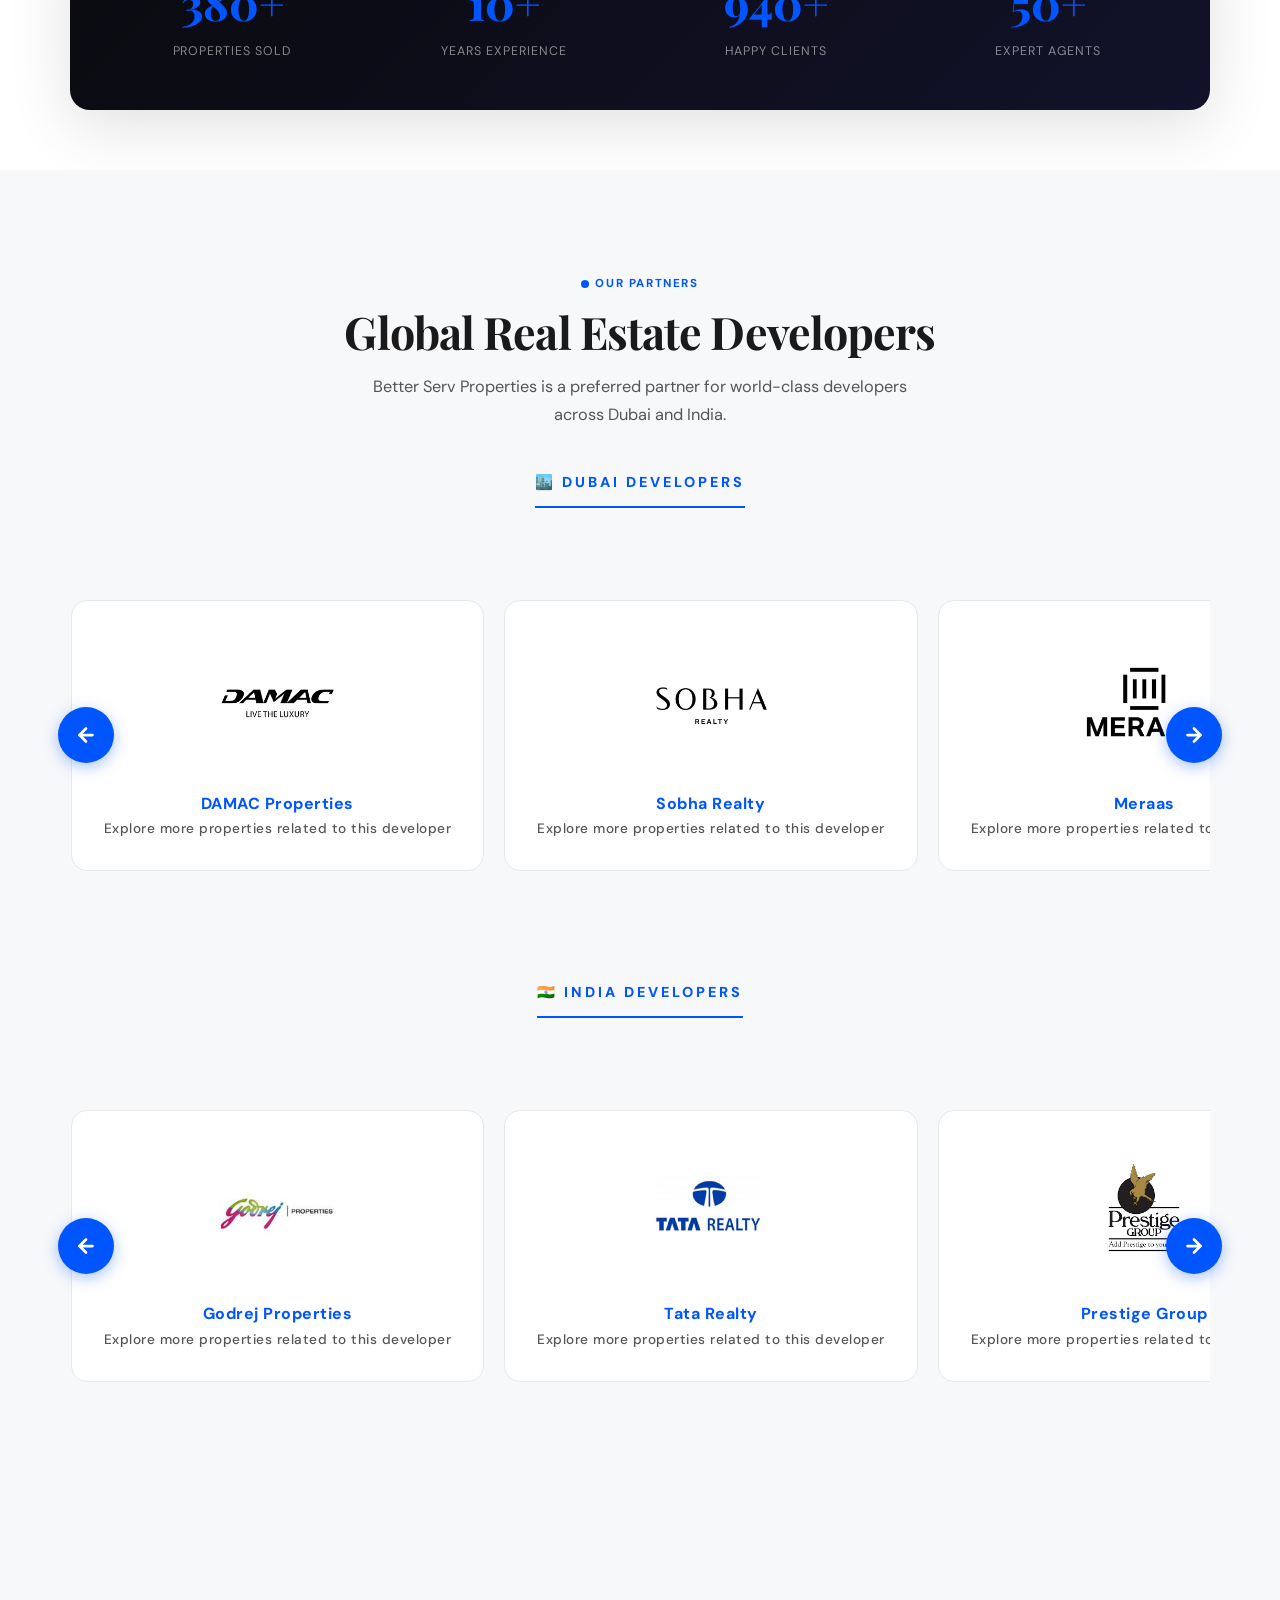
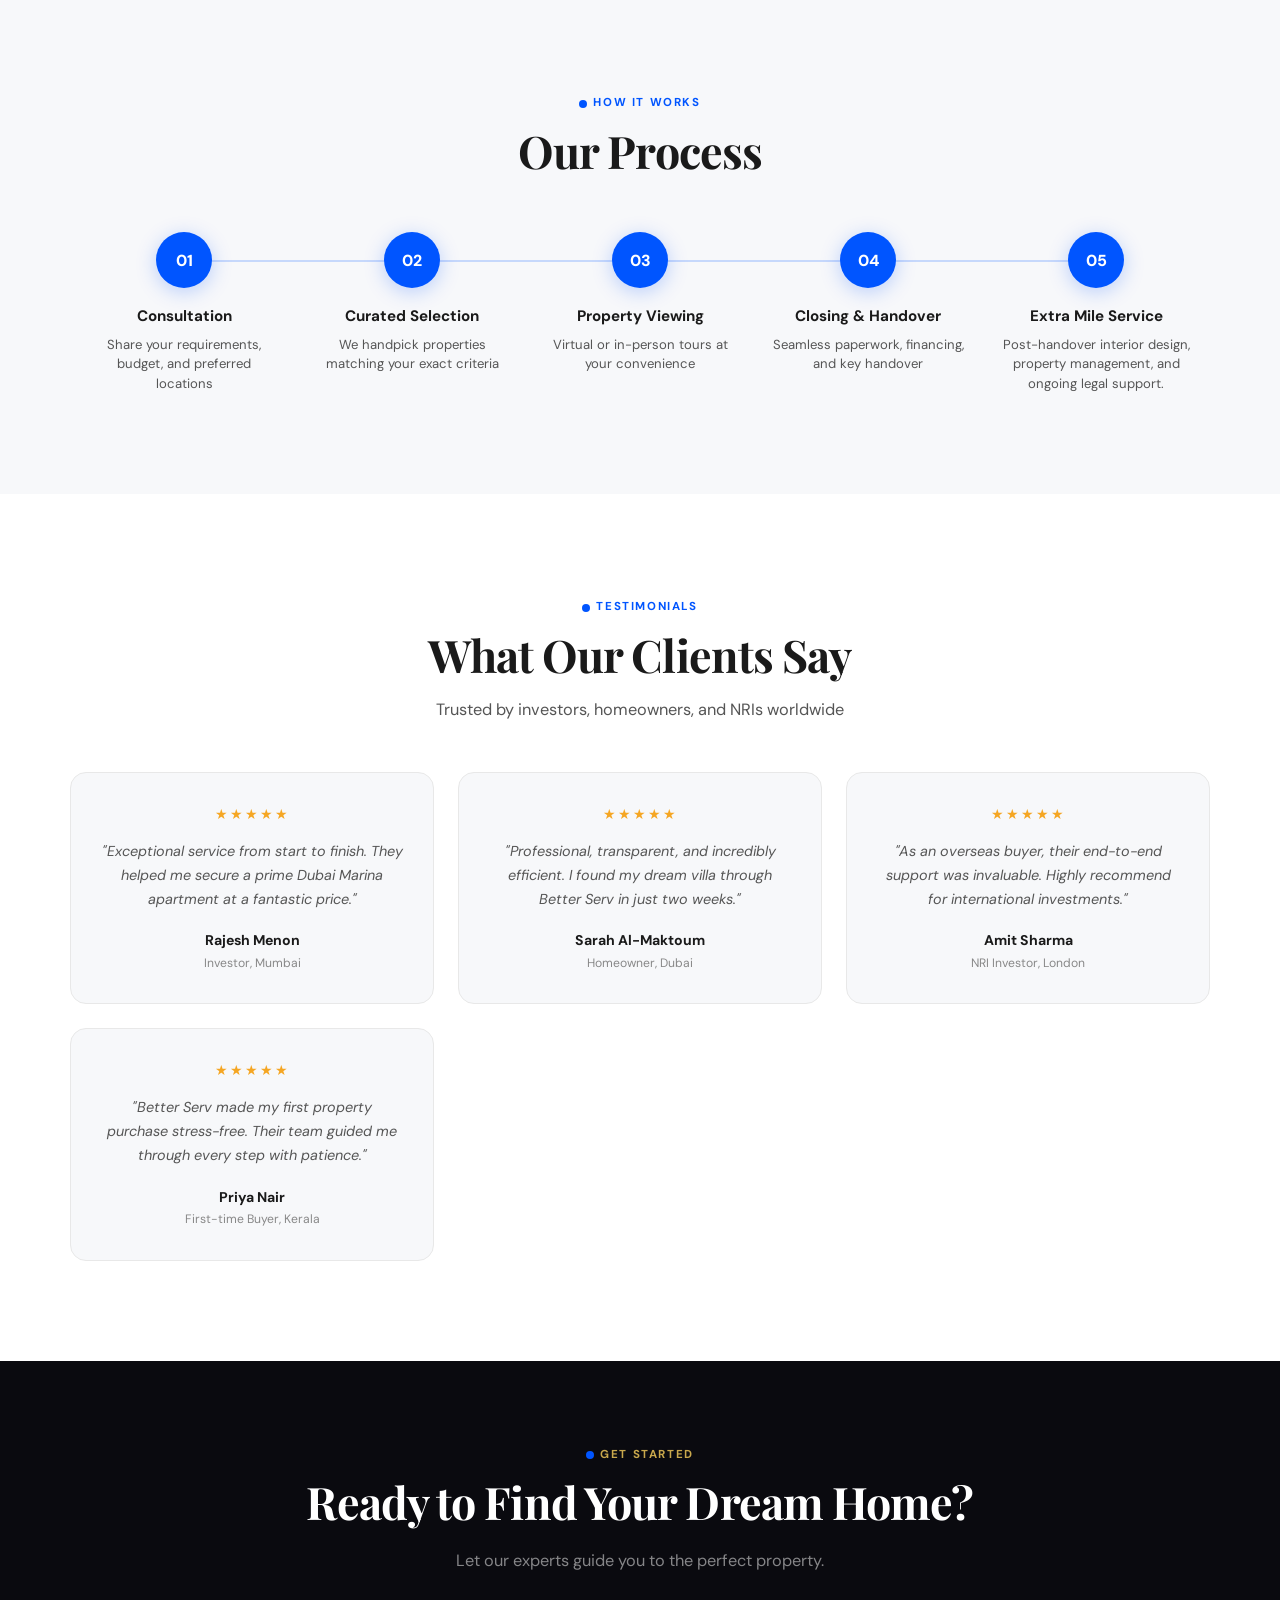
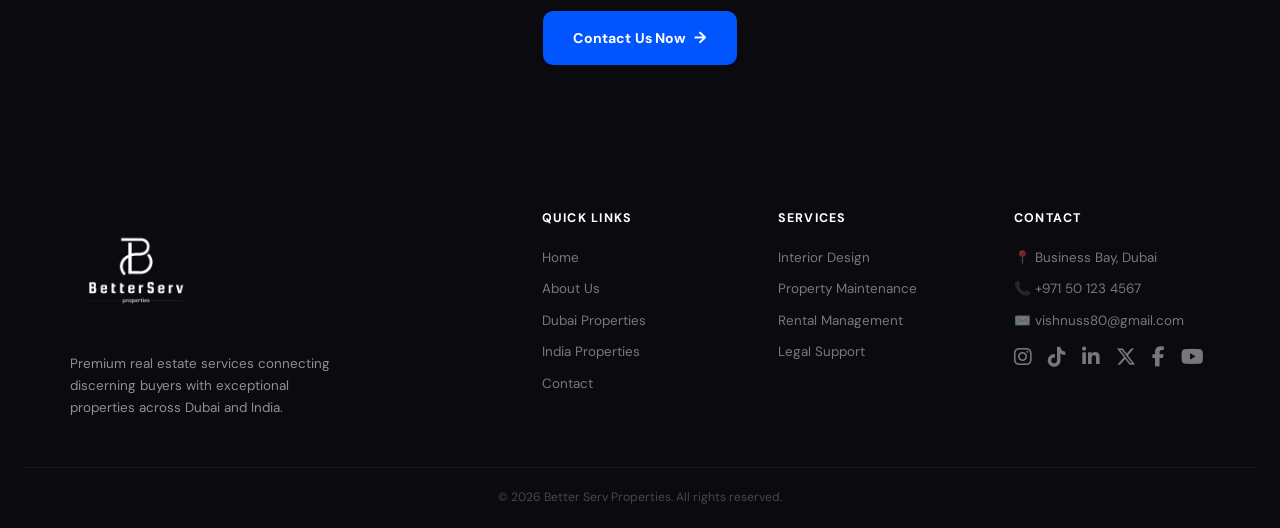
==== commit 3cf63dd3: "feat: replace broken local video with youtube iframe background" ====
--- a/index.html
+++ b/index.html
@@ -1,15 +1,20 @@
 <!doctype html>
 <html lang="en">
+
 <head>
   <meta charset="UTF-8" />
   <meta name="viewport" content="width=device-width, initial-scale=1.0" />
   <title>Better Serv Properties — Premium Properties in Dubai &amp; India</title>
-  <meta name="description" content="Better Serv Properties offers premium real estate services across Dubai and India. Find luxury apartments, villas, and commercial spaces." />
+  <meta name="description"
+    content="Better Serv Properties offers premium real estate services across Dubai and India. Find luxury apartments, villas, and commercial spaces." />
   <link rel="preconnect" href="https://fonts.googleapis.com" />
-  <link href="https://fonts.googleapis.com/css2?family=DM+Sans:wght@400;500;600;700;800&family=Playfair+Display:wght@600;700;800&display=swap" rel="stylesheet" />
+  <link
+    href="https://fonts.googleapis.com/css2?family=DM+Sans:wght@400;500;600;700;800&family=Playfair+Display:wght@600;700;800&display=swap"
+    rel="stylesheet" />
   <link rel="stylesheet" href="https://cdnjs.cloudflare.com/ajax/libs/font-awesome/6.4.0/css/all.min.css" />
   <link rel="stylesheet" href="css/styles.css" />
 </head>
+
 <body data-page="home">
 
   <!-- ─── LOADER ─── -->
@@ -34,27 +39,43 @@
   <!-- ─── MOBILE NAV ─── -->
   <nav class="mob-bar">
     <a href="index.html" class="active">
-      <svg viewBox="0 0 24 24" stroke-linecap="round" stroke-linejoin="round"><path d="m3 9 9-7 9 7v11a2 2 0 0 1-2 2H5a2 2 0 0 1-2-2z"></path><polyline points="9 22 9 12 15 12 15 22"></polyline></svg>
+      <svg viewBox="0 0 24 24" stroke-linecap="round" stroke-linejoin="round">
+        <path d="m3 9 9-7 9 7v11a2 2 0 0 1-2 2H5a2 2 0 0 1-2-2z"></path>
+        <polyline points="9 22 9 12 15 12 15 22"></polyline>
+      </svg>
       Home
     </a>
     <a href="dubai.html">
-      <svg viewBox="0 0 24 24" stroke-linecap="round" stroke-linejoin="round"><path d="M4 10h16M12 22V2M4 22V10M20 22V10M8 22V14M16 22V14"></path></svg>
+      <svg viewBox="0 0 24 24" stroke-linecap="round" stroke-linejoin="round">
+        <path d="M4 10h16M12 22V2M4 22V10M20 22V10M8 22V14M16 22V14"></path>
+      </svg>
       Dubai
     </a>
     <a href="india.html">
-      <svg viewBox="0 0 24 24" stroke-linecap="round" stroke-linejoin="round"><path d="M2 22v-4h20v4M4 18V6a2 2 0 0 1 2-2h12a2 2 0 0 1 2 2v12M9 18v-6h6v6"></path></svg>
+      <svg viewBox="0 0 24 24" stroke-linecap="round" stroke-linejoin="round">
+        <path d="M2 22v-4h20v4M4 18V6a2 2 0 0 1 2-2h12a2 2 0 0 1 2 2v12M9 18v-6h6v6"></path>
+      </svg>
       India
     </a>
     <a href="about.html">
-      <svg viewBox="0 0 24 24" stroke-linecap="round" stroke-linejoin="round"><circle cx="12" cy="12" r="10"></circle><path d="M12 16v-4M12 8h.01"></path></svg>
+      <svg viewBox="0 0 24 24" stroke-linecap="round" stroke-linejoin="round">
+        <circle cx="12" cy="12" r="10"></circle>
+        <path d="M12 16v-4M12 8h.01"></path>
+      </svg>
       About
     </a>
     <a href="services.html">
-      <svg viewBox="0 0 24 24" stroke-linecap="round" stroke-linejoin="round"><rect width="20" height="14" x="2" y="7" rx="2" ry="2"></rect><path d="M16 21V5a2 2 0 0 0-2-2h-4a2 2 0 0 0-2 2v16"></path></svg>
+      <svg viewBox="0 0 24 24" stroke-linecap="round" stroke-linejoin="round">
+        <rect width="20" height="14" x="2" y="7" rx="2" ry="2"></rect>
+        <path d="M16 21V5a2 2 0 0 0-2-2h-4a2 2 0 0 0-2 2v16"></path>
+      </svg>
       Services
     </a>
     <a href="contact.html">
-      <svg viewBox="0 0 24 24" stroke-linecap="round" stroke-linejoin="round"><rect width="20" height="16" x="2" y="4" rx="2"></rect><path d="m22 7-8.97 5.7a1.94 1.94 0 0 1-2.06 0L2 7"></path></svg>
+      <svg viewBox="0 0 24 24" stroke-linecap="round" stroke-linejoin="round">
+        <rect width="20" height="16" x="2" y="4" rx="2"></rect>
+        <path d="m22 7-8.97 5.7a1.94 1.94 0 0 1-2.06 0L2 7"></path>
+      </svg>
       Contact
     </a>
   </nav>
@@ -64,14 +85,15 @@
 
     <!-- HERO -->
     <section class="hero">
-      <video class="hero-video" autoplay loop muted playsinline>
-        <source src="DXB-HD-video.mp4" type="video/mp4">
-      </video>
+      <div class="hero-yt-wrap">
+        <iframe src="https://www.youtube.com/embed/nqw0fuCSpMo?autoplay=1&mute=1&loop=1&controls=0&showinfo=0&rel=0&playlist=nqw0fuCSpMo&modestbranding=1&iv_load_policy=3&disablekb=1&enablejsapi=1" frameborder="0" allow="autoplay; encrypted-media" allowfullscreen></iframe>
+      </div>
       <div class="hero-overlay"></div>
       <div class="hero-content">
         <div class="section-tag reveal d1">Luxury Real Estate</div>
         <h1 class="reveal d2">Find Your Perfect<br><span>Dream Home</span></h1>
-        <p class="reveal d3">Premium properties across Dubai and India. From waterfront penthouses to heritage villas, experience real estate redefined.</p>
+        <p class="reveal d3">Premium properties across Dubai and India. From waterfront penthouses to heritage villas,
+          experience real estate redefined.</p>
         <div class="hero-btns reveal d5">
           <a href="dubai.html" class="btn btn-blue">Dubai Properties <span class="btn-icon">→</span></a>
           <a href="india.html" class="btn btn-outline">India Properties <span class="btn-icon">→</span></a>
@@ -83,12 +105,15 @@
     <section class="section" style="background:var(--bg)">
       <div class="section-inner about-split">
         <div class="reveal fl">
-          <img src="https://images.unsplash.com/photo-1600607687939-ce8a6c25118c?w=600&h=500&fit=crop" alt="About" class="about-img">
+          <img src="https://images.unsplash.com/photo-1600607687939-ce8a6c25118c?w=600&h=500&fit=crop" alt="About"
+            class="about-img">
         </div>
         <div class="reveal fr d2">
           <div class="section-tag">About Better Serv Properties</div>
           <h2 class="section-title">Redefining Real Estate Excellence</h2>
-          <p class="section-subtitle" style="margin-bottom:24px">With over a decade of expertise in both the Indian and Dubai property markets, we connect discerning buyers with exceptional properties. Our team ensures every transaction is seamless, transparent, and rewarding.</p>
+          <p class="section-subtitle" style="margin-bottom:24px">With over a decade of expertise in both the Indian and
+            Dubai property markets, we connect discerning buyers with exceptional properties. Our team ensures every
+            transaction is seamless, transparent, and rewarding.</p>
           <a href="about.html" class="btn btn-dark">Learn More <span class="btn-icon">→</span></a>
         </div>
       </div>
@@ -99,7 +124,8 @@
       <div class="section-inner" style="text-align:center">
         <div class="section-tag reveal" style="justify-content:center">What We Do</div>
         <h2 class="section-title reveal d1">Our Services</h2>
-        <p class="section-subtitle reveal d2" style="margin:0 auto 48px">Comprehensive real estate solutions tailored to your unique needs</p>
+        <p class="section-subtitle reveal d2" style="margin:0 auto 48px">Comprehensive real estate solutions tailored to
+          your unique needs</p>
         <div class="feat-grid" id="svc-grid"></div>
       </div>
     </section>
@@ -107,7 +133,8 @@
     <!-- DUBAI PROPERTIES SLIDER -->
     <section class="section" style="background:var(--bg)">
       <div class="section-inner">
-        <div style="display:flex;justify-content:space-between;align-items:flex-end;flex-wrap:wrap;gap:16px;margin-bottom:36px">
+        <div
+          style="display:flex;justify-content:space-between;align-items:flex-end;flex-wrap:wrap;gap:16px;margin-bottom:36px">
           <div class="reveal">
             <div class="section-tag">Featured</div>
             <h2 class="section-title" style="margin-bottom:0">Dubai Properties</h2>
@@ -121,7 +148,8 @@
     <!-- INDIA PROPERTIES SLIDER -->
     <section class="section" style="background:var(--bg-alt)">
       <div class="section-inner">
-        <div style="display:flex;justify-content:space-between;align-items:flex-end;flex-wrap:wrap;gap:16px;margin-bottom:36px">
+        <div
+          style="display:flex;justify-content:space-between;align-items:flex-end;flex-wrap:wrap;gap:16px;margin-bottom:36px">
           <div class="reveal">
             <div class="section-tag">Featured</div>
             <h2 class="section-title" style="margin-bottom:0">India Properties</h2>
@@ -137,7 +165,8 @@
       <div class="section-inner" style="text-align:center">
         <div class="section-tag reveal" style="justify-content:center">Why Us</div>
         <h2 class="section-title reveal d1" style="color:#fff">Why Choose Better Serv Properties</h2>
-        <p class="section-subtitle reveal d2" style="color:rgba(255,255,255,0.45);margin:0 auto 48px">The trusted name in premium real estate across two continents</p>
+        <p class="section-subtitle reveal d2" style="color:rgba(255,255,255,0.45);margin:0 auto 48px">The trusted name
+          in premium real estate across two continents</p>
         <div class="feat-grid" id="why-grid"></div>
       </div>
     </section>
@@ -154,7 +183,8 @@
       <div class="section-inner" style="text-align:center">
         <div class="section-tag reveal" style="justify-content:center">Our Partners</div>
         <h2 class="section-title reveal d1">Global Real Estate Developers</h2>
-        <p class="section-subtitle reveal d2" style="margin:0 auto 40px">Better Serv Properties is a preferred partner for world-class developers across Dubai and India.</p>
+        <p class="section-subtitle reveal d2" style="margin:0 auto 40px">Better Serv Properties is a preferred partner
+          for world-class developers across Dubai and India.</p>
         <div class="dev-block">
           <span class="dev-slider-label">🏙️ Dubai Developers</span>
           <div id="dubai-dev-wrap"></div>
@@ -180,7 +210,8 @@
       <div class="section-inner" style="text-align:center">
         <div class="section-tag reveal" style="justify-content:center">Testimonials</div>
         <h2 class="section-title reveal d1">What Our Clients Say</h2>
-        <p class="section-subtitle reveal d2" style="margin:0 auto 48px">Trusted by investors, homeowners, and NRIs worldwide</p>
+        <p class="section-subtitle reveal d2" style="margin:0 auto 48px">Trusted by investors, homeowners, and NRIs
+          worldwide</p>
         <div class="test-grid" id="testimonials-grid"></div>
       </div>
     </section>
@@ -190,7 +221,8 @@
       <div class="section-inner">
         <div class="section-tag reveal" style="justify-content:center;color:var(--gold)">Get Started</div>
         <h2 class="section-title reveal d1" style="color:#fff;margin-bottom:20px">Ready to Find Your Dream Home?</h2>
-        <p class="section-subtitle reveal d2" style="color:rgba(255,255,255,0.5);margin:0 auto 36px">Let our experts guide you to the perfect property.</p>
+        <p class="section-subtitle reveal d2" style="color:rgba(255,255,255,0.5);margin:0 auto 36px">Let our experts
+          guide you to the perfect property.</p>
         <div class="reveal d3">
           <a href="contact.html" class="btn btn-blue">Contact Us Now <span class="btn-icon">→</span></a>
         </div>
@@ -202,7 +234,8 @@
       <div class="footer-grid">
         <div>
           <div class="fl"><img src="logo.png" alt="Better Serv Properties" /></div>
-          <p>Premium real estate services connecting discerning buyers with exceptional properties across Dubai and India.</p>
+          <p>Premium real estate services connecting discerning buyers with exceptional properties across Dubai and
+            India.</p>
         </div>
         <div>
           <h4>Quick Links</h4>
@@ -252,10 +285,15 @@
         <div class="fr"><label>Email</label><input type="email" placeholder="you@email.com" /></div>
         <div class="fr"><label>Phone</label><input type="tel" placeholder="+971 or +91" /></div>
         <div class="fr"><label>Message</label><textarea rows="3" placeholder="I'm interested..."></textarea></div>
-        <button class="btn btn-blue" style="width:100%" data-subm="true">Submit Enquiry <span class="btn-icon">→</span></button>
+        <button class="btn btn-blue" style="width:100%" data-subm="true">Submit Enquiry <span
+            class="btn-icon">→</span></button>
       </div>
       <div id="mOk" style="display:none">
-        <div class="form-ok"><div class="ck">✓</div><h3>Thank You!</h3><p>Our team will contact you within 24 hours.</p></div>
+        <div class="form-ok">
+          <div class="ck">✓</div>
+          <h3>Thank You!</h3>
+          <p>Our team will contact you within 24 hours.</p>
+        </div>
       </div>
     </div>
   </div>
@@ -264,4 +302,5 @@
   <script src="js/templates.js"></script>
   <script src="js/app.js"></script>
 </body>
-</html>
+
+</html>
--- a/css/styles.css
+++ b/css/styles.css
@@ -487,14 +487,26 @@
   background: var(--bg-dark);
 }
 
-.hero-video {
+.hero-yt-wrap {
   position: absolute;
   top: 0;
   left: 0;
   width: 100%;
-  height: 100%;
-  object-fit: cover;
+  height: 100vh;
+  overflow: hidden;
   z-index: 1;
+}
+
+.hero-yt-wrap iframe {
+  position: absolute;
+  top: 50%;
+  left: 50%;
+  width: 100vw;
+  height: 56.25vw;
+  min-width: 177.77vh;
+  min-height: 100vh;
+  transform: translate(-50%, -50%);
+  pointer-events: none;
 }
 
 .hero-overlay {
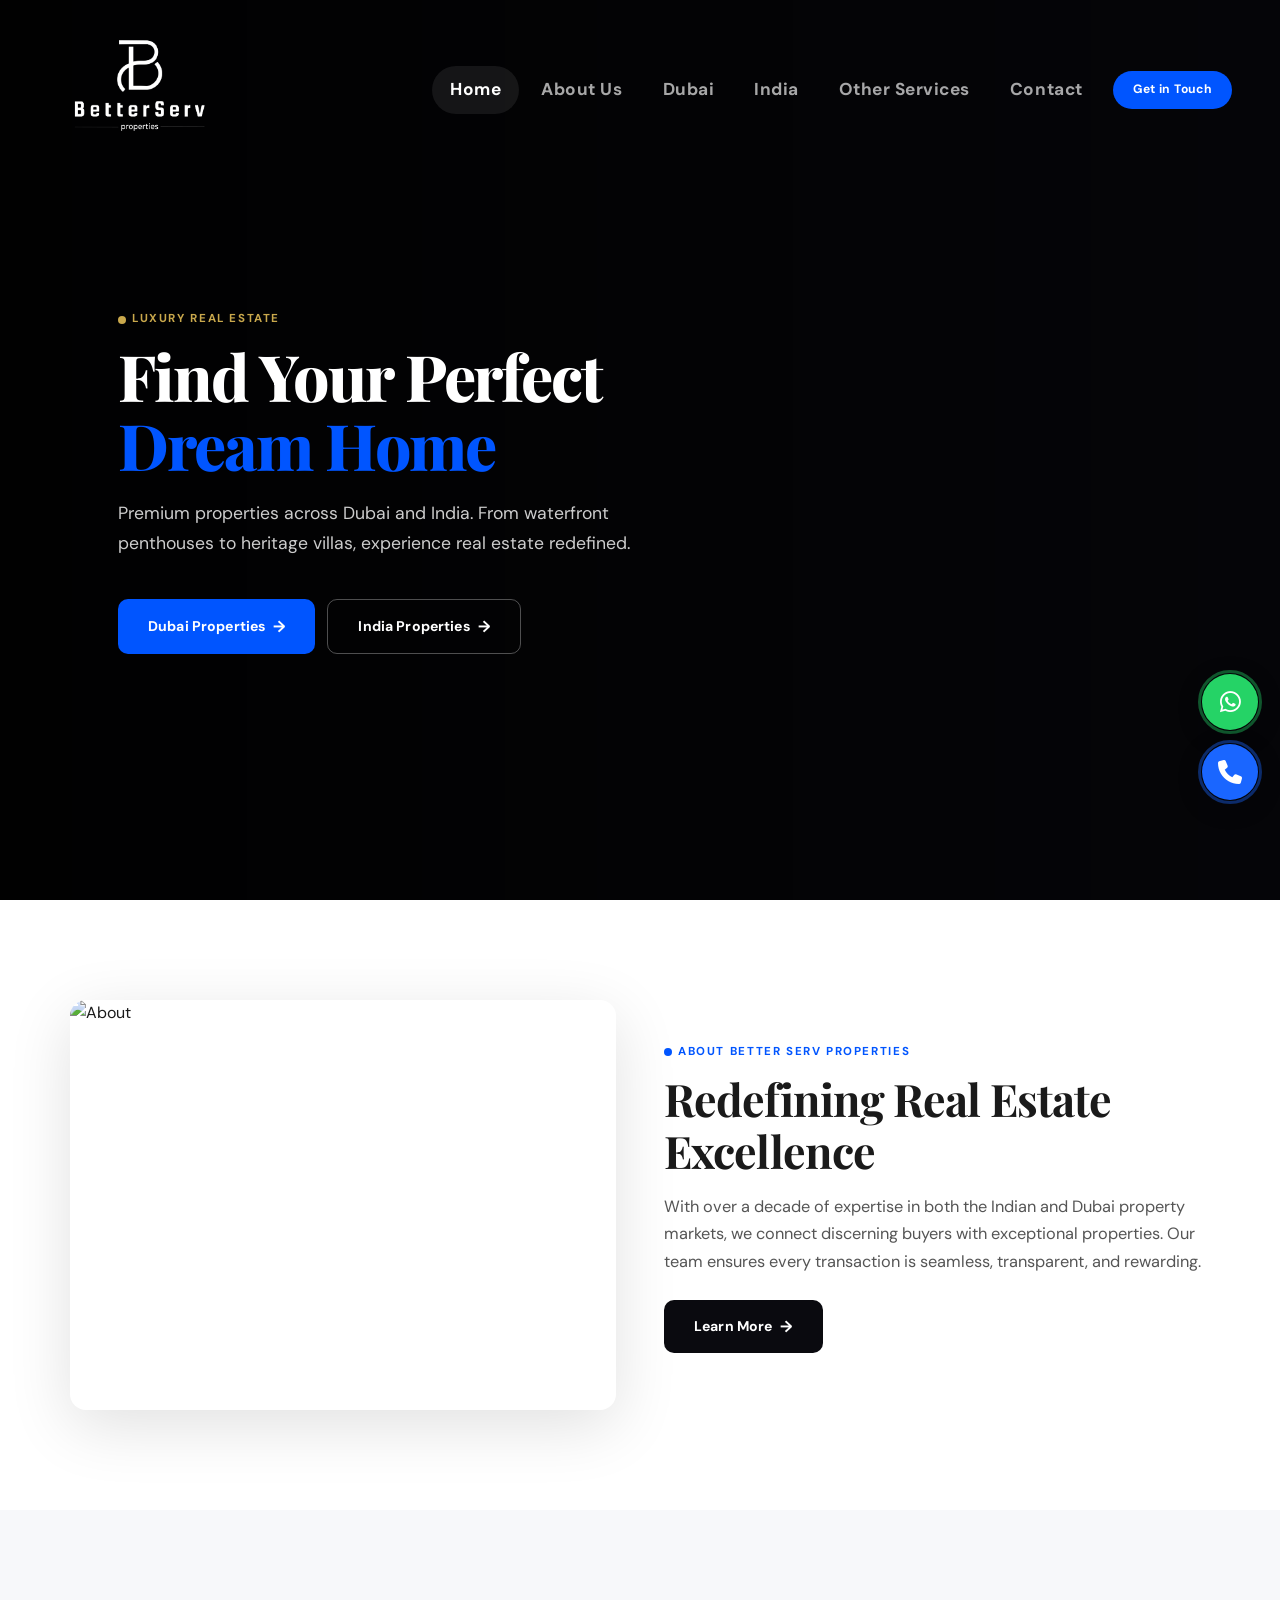
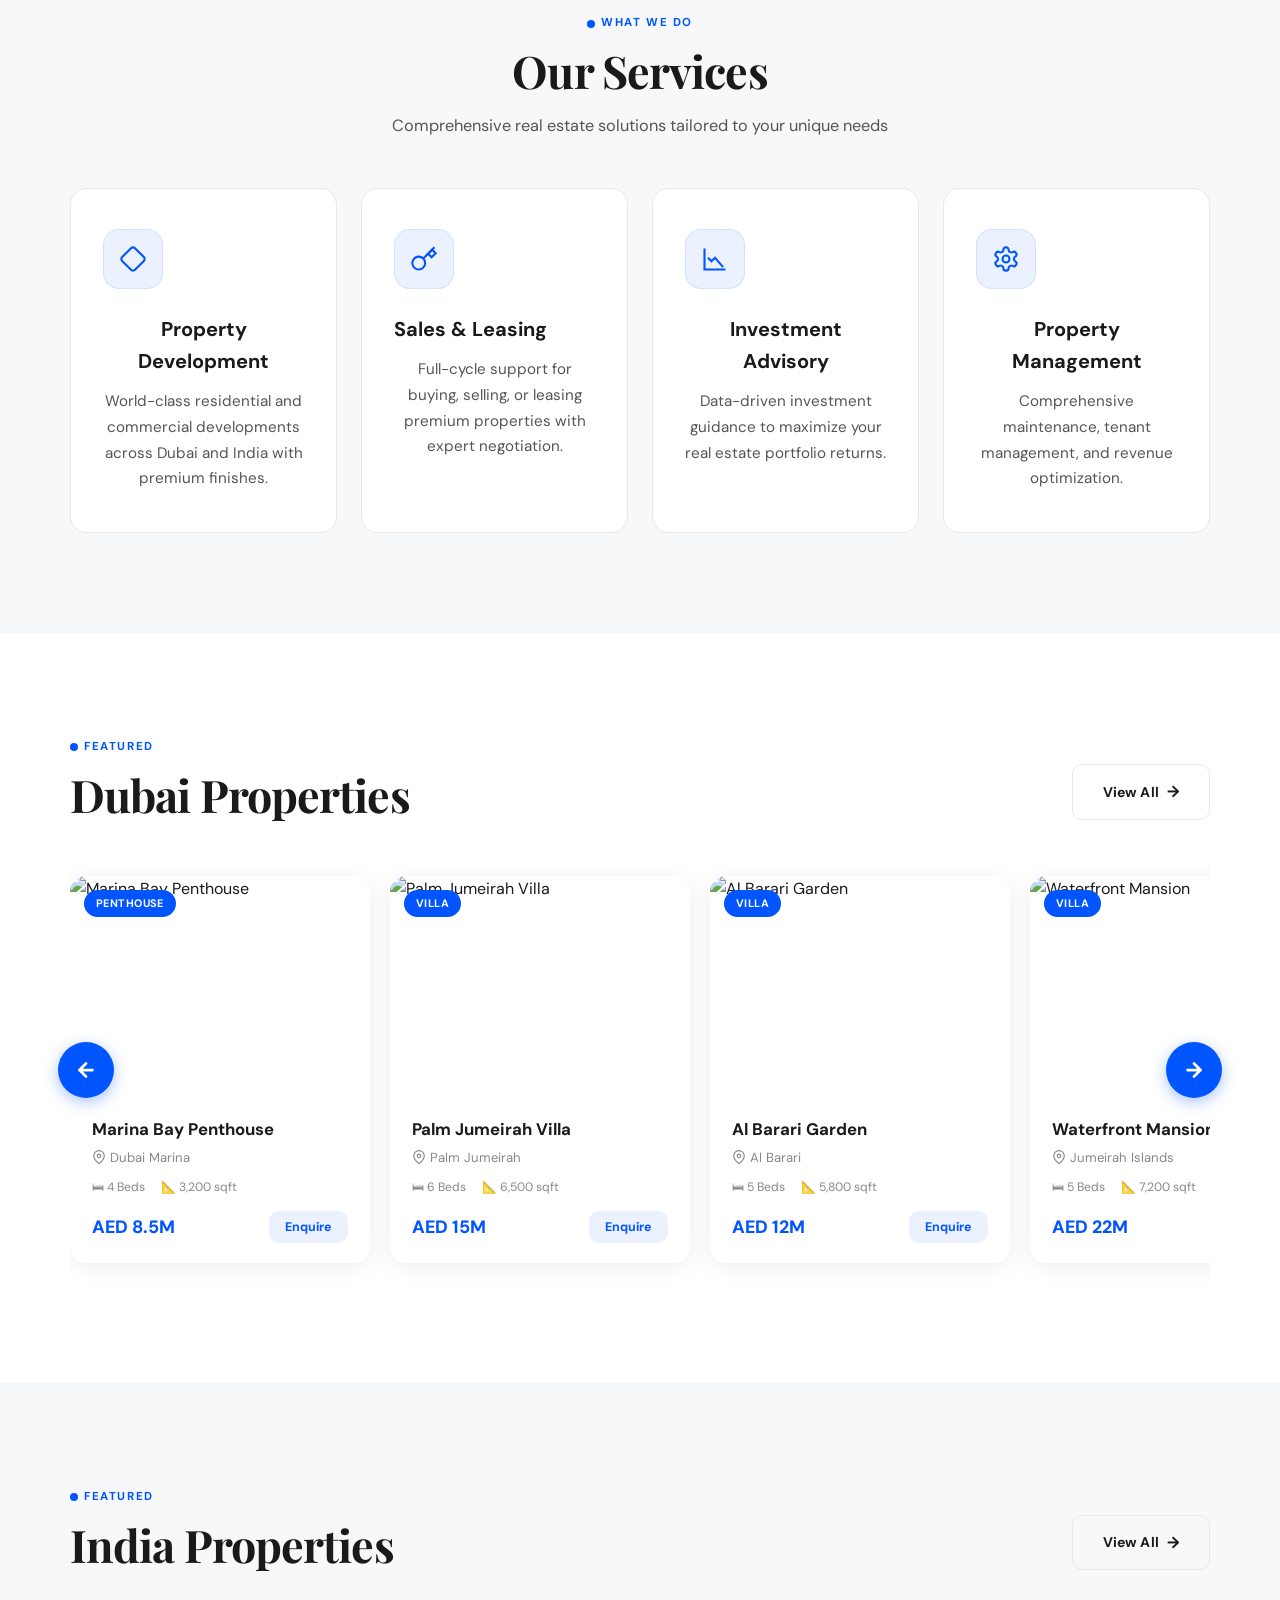
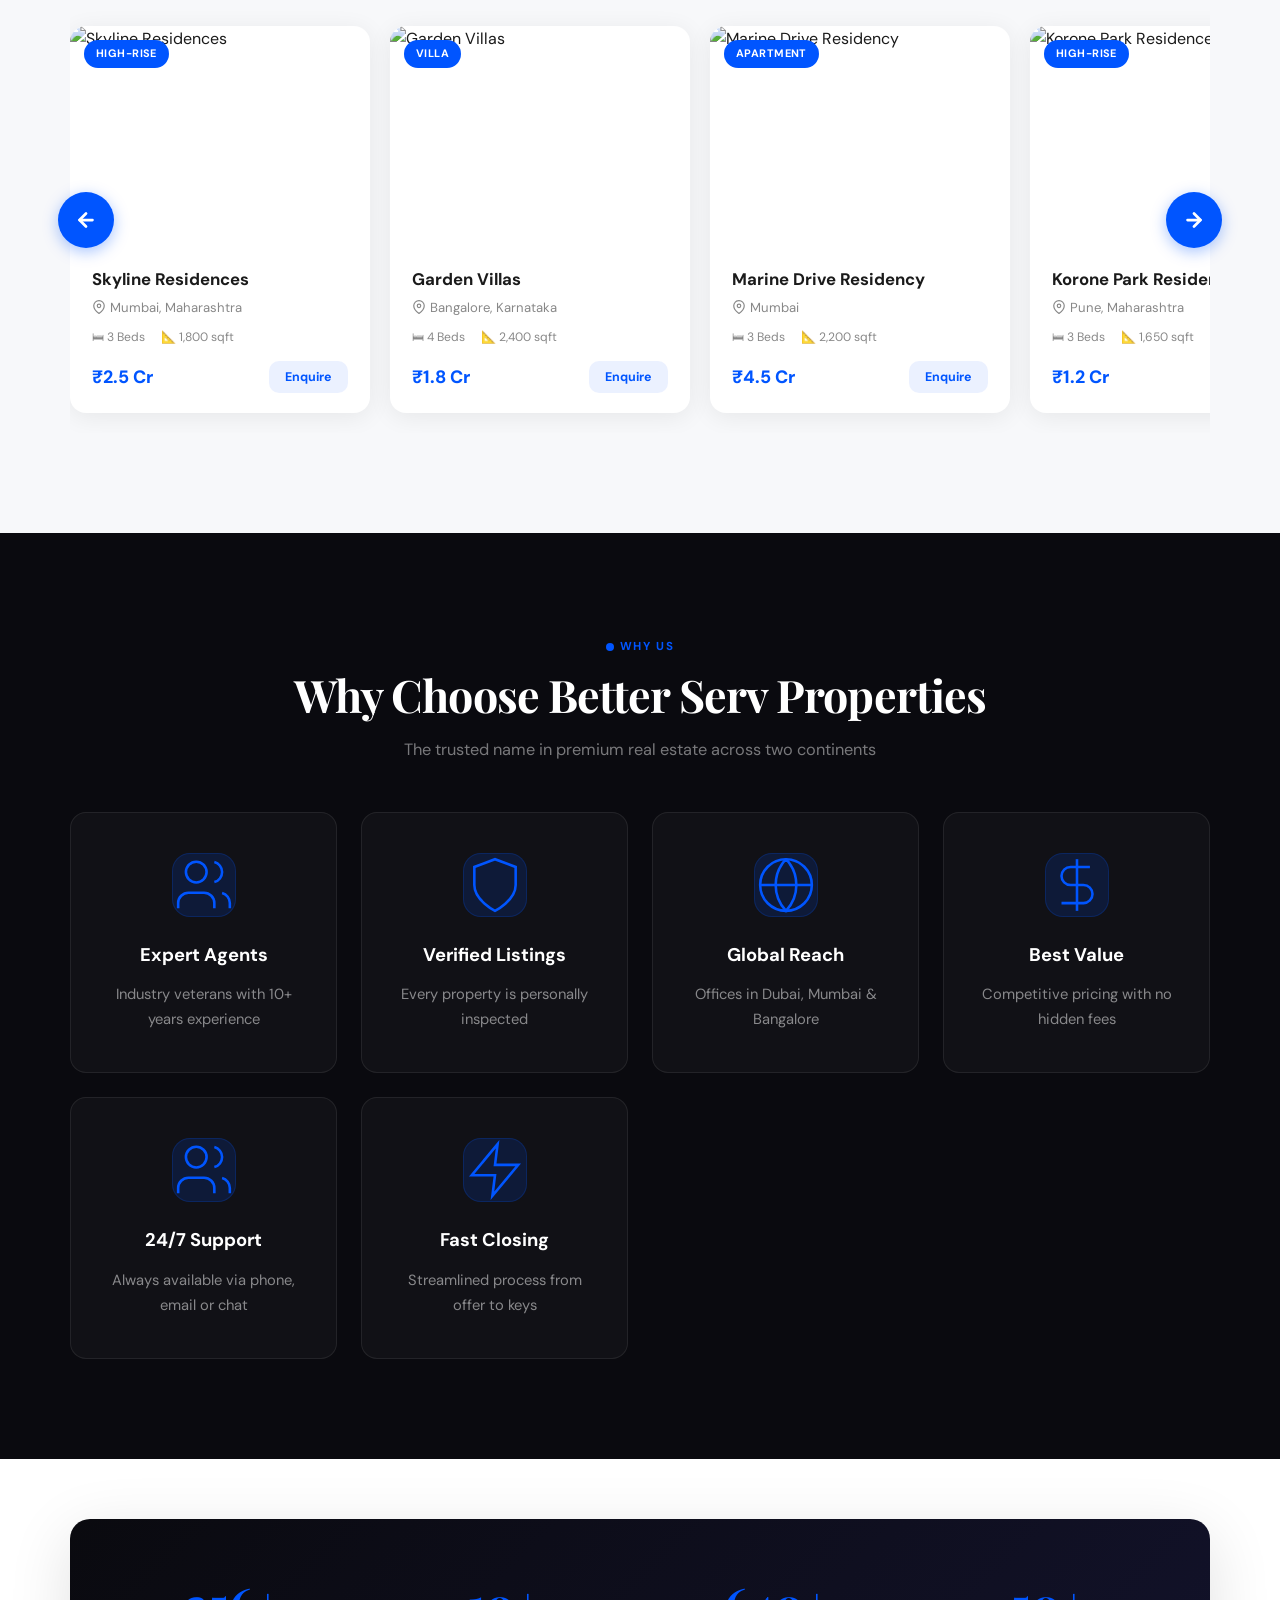
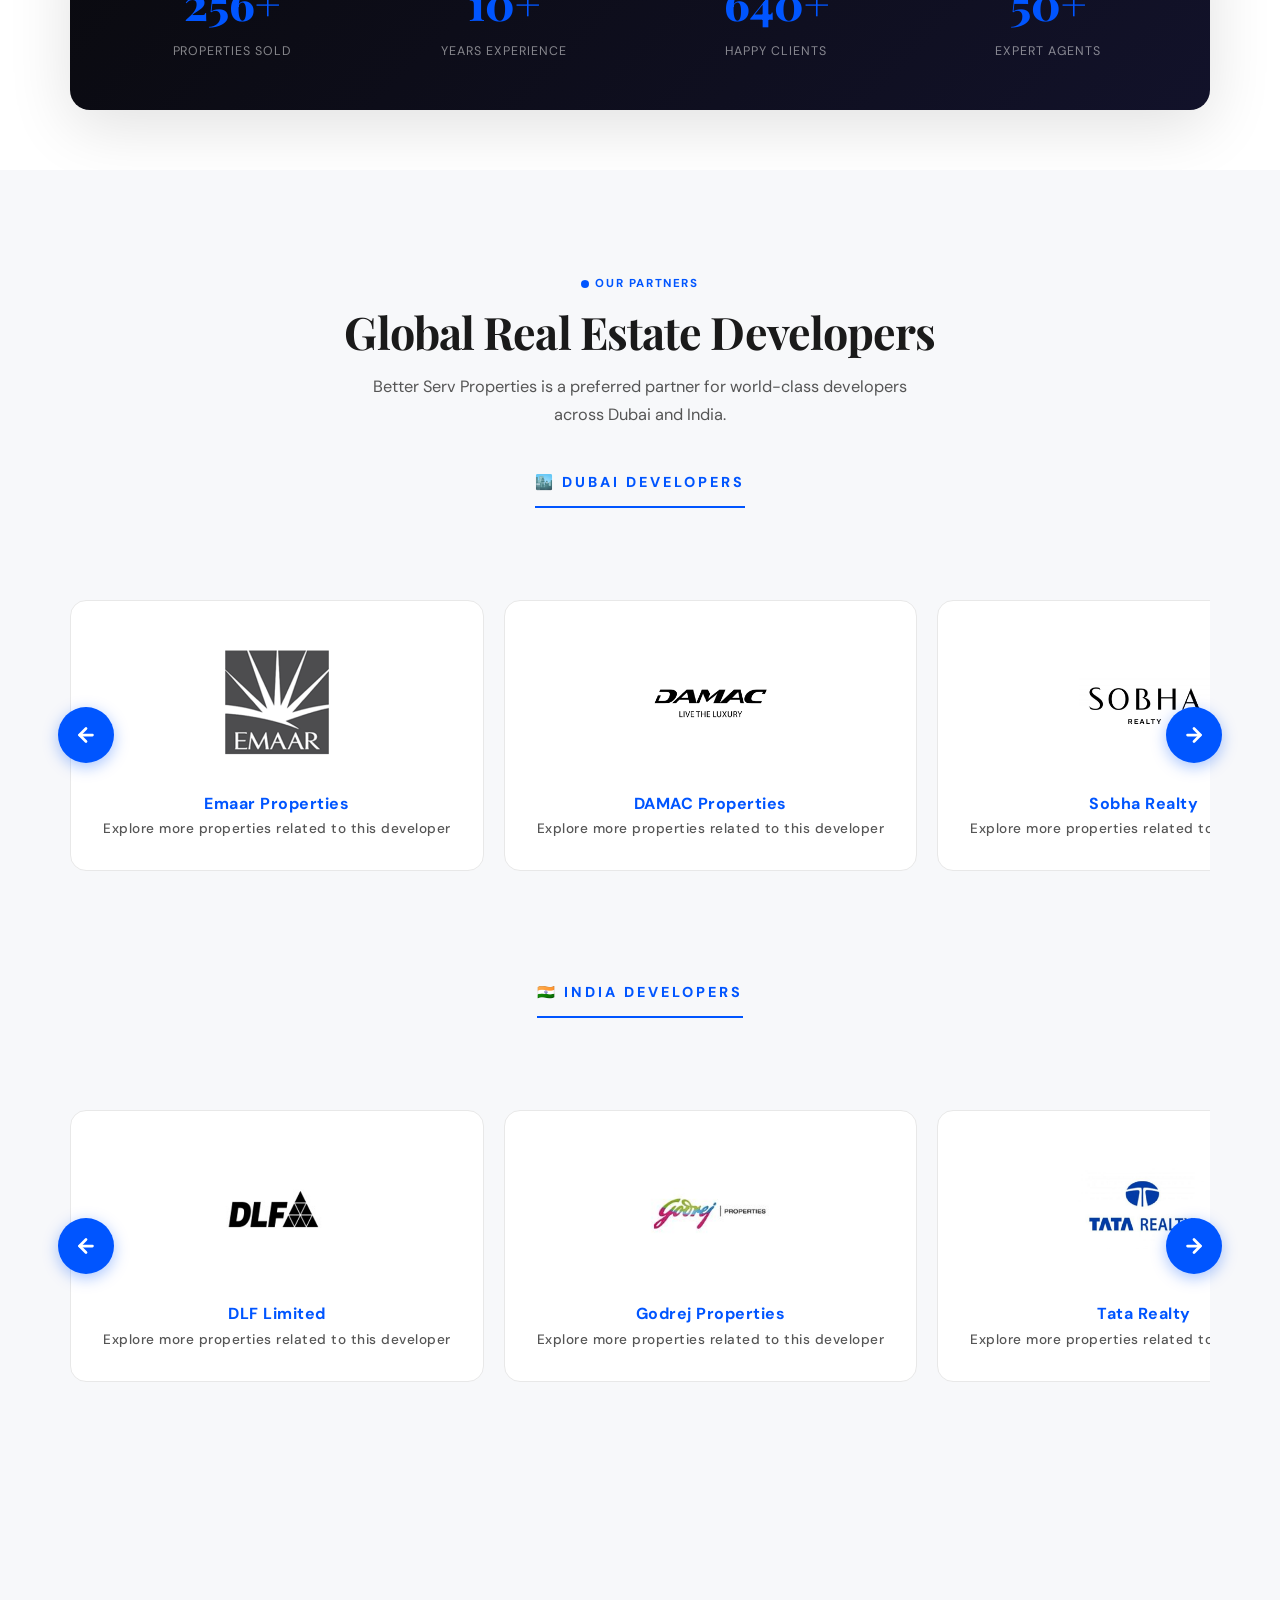
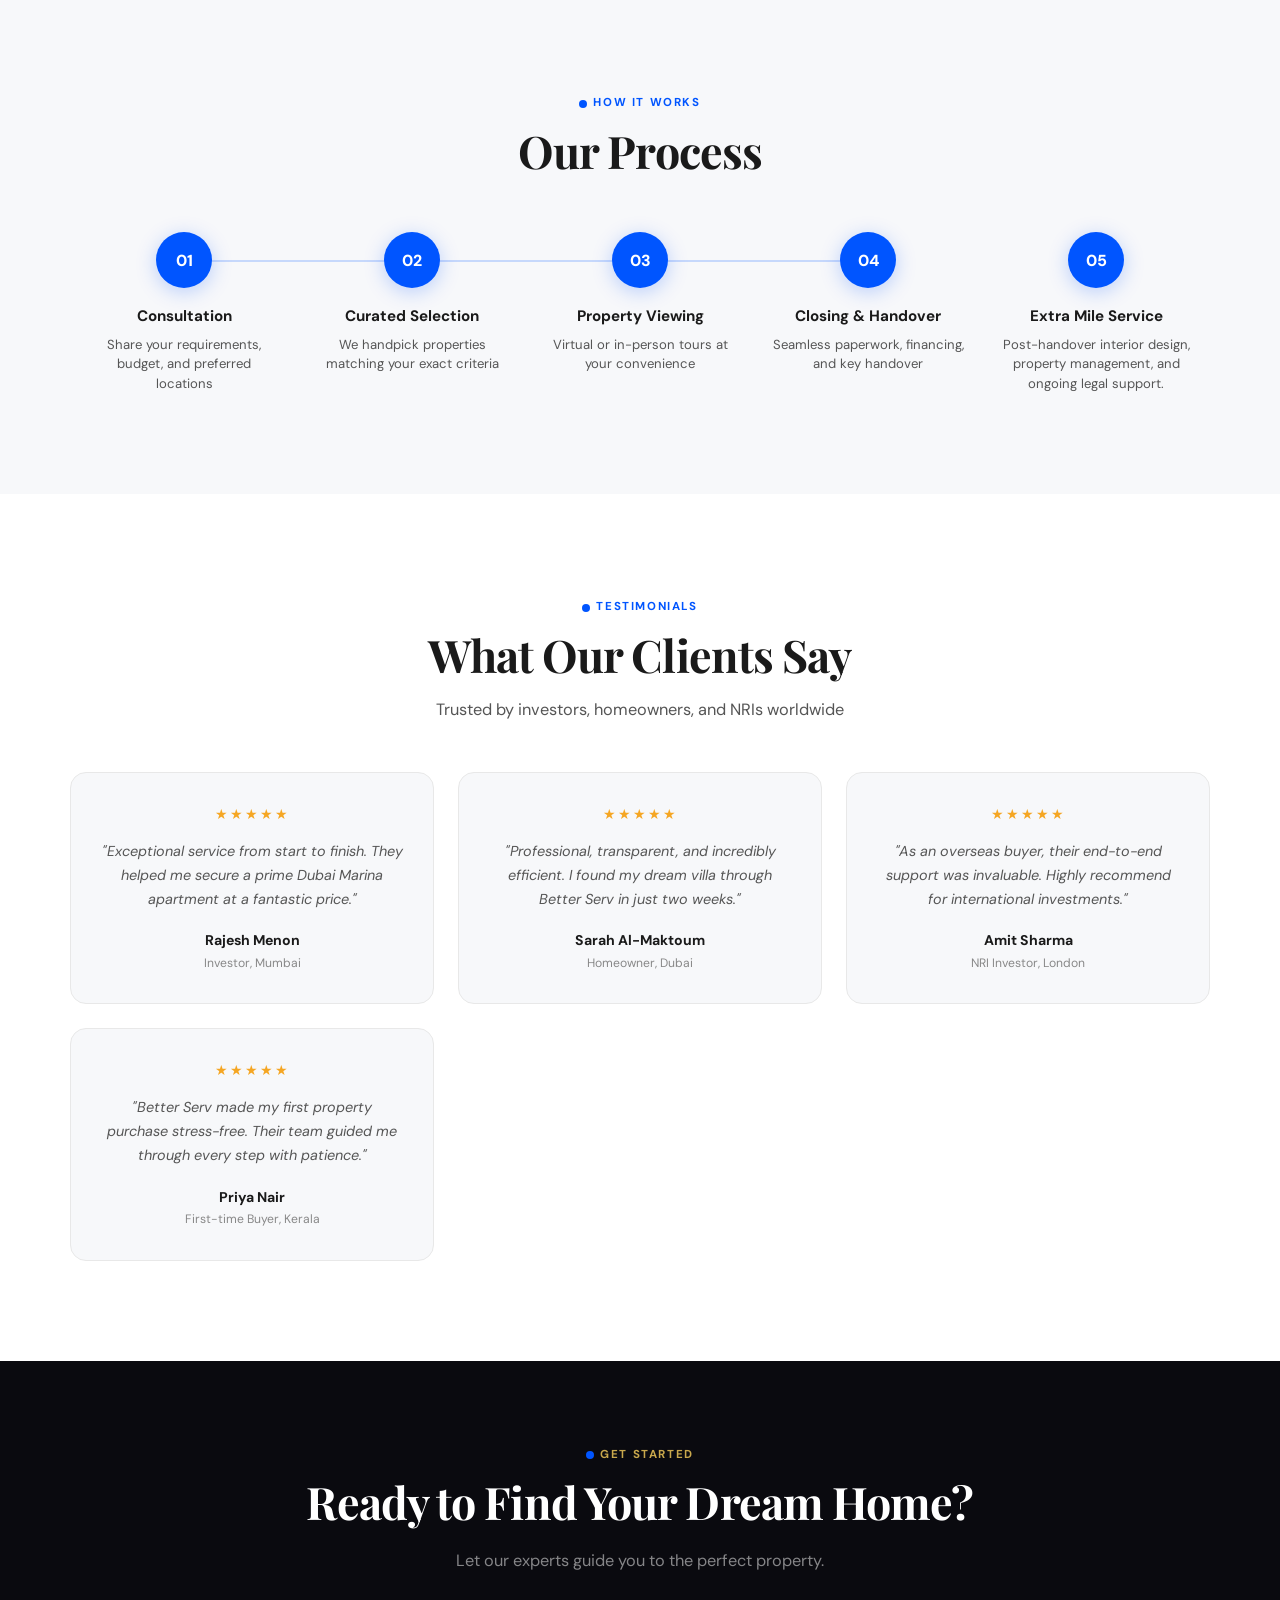
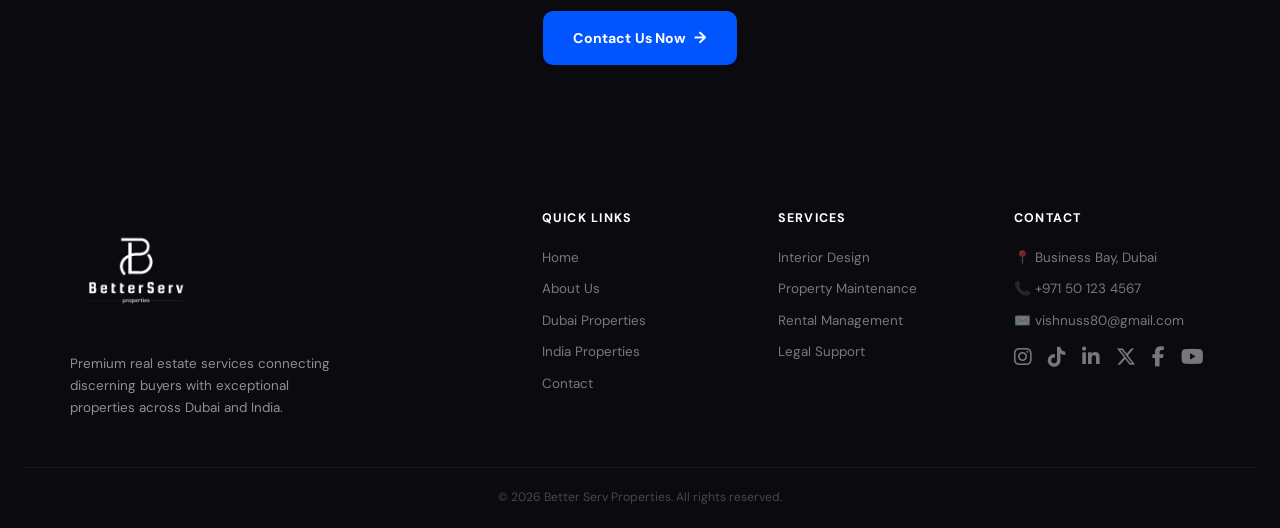
==== commit f81d2010: "Add sticky WhatsApp and Call buttons to bottom-right" ====
--- a/index.html
+++ b/index.html
@@ -13,6 +13,119 @@
     rel="stylesheet" />
   <link rel="stylesheet" href="https://cdnjs.cloudflare.com/ajax/libs/font-awesome/6.4.0/css/all.min.css" />
   <link rel="stylesheet" href="css/styles.css" />
+
+  <!-- Sticky CTA Buttons -->
+  <style>
+    /* ── Sticky Floating Buttons ── */
+    .sticky-btns {
+      position: fixed;
+      bottom: 100px;
+      right: 22px;
+      display: flex;
+      flex-direction: column;
+      gap: 14px;
+      z-index: 9999;
+    }
+
+    .sticky-btn {
+      display: flex;
+      align-items: center;
+      justify-content: center;
+      width: 56px;
+      height: 56px;
+      border-radius: 50%;
+      text-decoration: none;
+      font-size: 24px;
+      box-shadow: 0 6px 24px rgba(0,0,0,0.25);
+      transition: transform 0.2s ease, box-shadow 0.2s ease;
+      position: relative;
+    }
+
+    .sticky-btn:hover {
+      transform: scale(1.12);
+      box-shadow: 0 10px 32px rgba(0,0,0,0.35);
+    }
+
+    /* WhatsApp */
+    .sticky-btn.wa {
+      background: #25D366;
+      color: #fff;
+    }
+
+    /* Call */
+    .sticky-btn.call {
+      background: #1a66ff;
+      color: #fff;
+    }
+
+    /* Pulse ring animation */
+    .sticky-btn::before {
+      content: '';
+      position: absolute;
+      inset: -4px;
+      border-radius: 50%;
+      border: 3px solid currentColor;
+      opacity: 0.4;
+      animation: pulse-ring 2s ease-out infinite;
+    }
+
+    .sticky-btn.wa::before  { border-color: #25D366; }
+    .sticky-btn.call::before { border-color: #1a66ff; }
+
+    @keyframes pulse-ring {
+      0%   { transform: scale(1);   opacity: 0.45; }
+      70%  { transform: scale(1.5); opacity: 0; }
+      100% { transform: scale(1.5); opacity: 0; }
+    }
+
+    /* Tooltip label */
+    .sticky-btn .btn-tip {
+      position: absolute;
+      right: 68px;
+      background: #111;
+      color: #fff;
+      font-size: 13px;
+      font-family: 'DM Sans', sans-serif;
+      font-weight: 500;
+      white-space: nowrap;
+      padding: 5px 12px;
+      border-radius: 6px;
+      pointer-events: none;
+      opacity: 0;
+      transform: translateX(6px);
+      transition: opacity 0.2s ease, transform 0.2s ease;
+    }
+
+    .sticky-btn .btn-tip::after {
+      content: '';
+      position: absolute;
+      right: -6px;
+      top: 50%;
+      transform: translateY(-50%);
+      border: 6px solid transparent;
+      border-left-color: #111;
+      border-right: none;
+    }
+
+    .sticky-btn:hover .btn-tip {
+      opacity: 1;
+      transform: translateX(0);
+    }
+
+    /* Push up above mobile nav on small screens */
+    @media (max-width: 768px) {
+      .sticky-btns {
+        bottom: 80px;
+        right: 14px;
+      }
+
+      .sticky-btn {
+        width: 50px;
+        height: 50px;
+        font-size: 21px;
+      }
+    }
+  </style>
 </head>
 
 <body data-page="home">
@@ -298,6 +411,30 @@
     </div>
   </div>
 
+  <!-- ─── STICKY FLOATING BUTTONS ─── -->
+  <div class="sticky-btns">
+    <a
+      id="sticky-whatsapp"
+      class="sticky-btn wa"
+      href="https://wa.me/971568652355"
+      target="_blank"
+      rel="noopener noreferrer"
+      aria-label="Chat on WhatsApp"
+    >
+      <i class="fa-brands fa-whatsapp"></i>
+      <span class="btn-tip">WhatsApp Us</span>
+    </a>
+    <a
+      id="sticky-call"
+      class="sticky-btn call"
+      href="tel:+971568652355"
+      aria-label="Call Us"
+    >
+      <i class="fa-solid fa-phone"></i>
+      <span class="btn-tip">Call Us</span>
+    </a>
+  </div>
+
   <script src="js/data.js"></script>
   <script src="js/templates.js"></script>
   <script src="js/app.js"></script>
